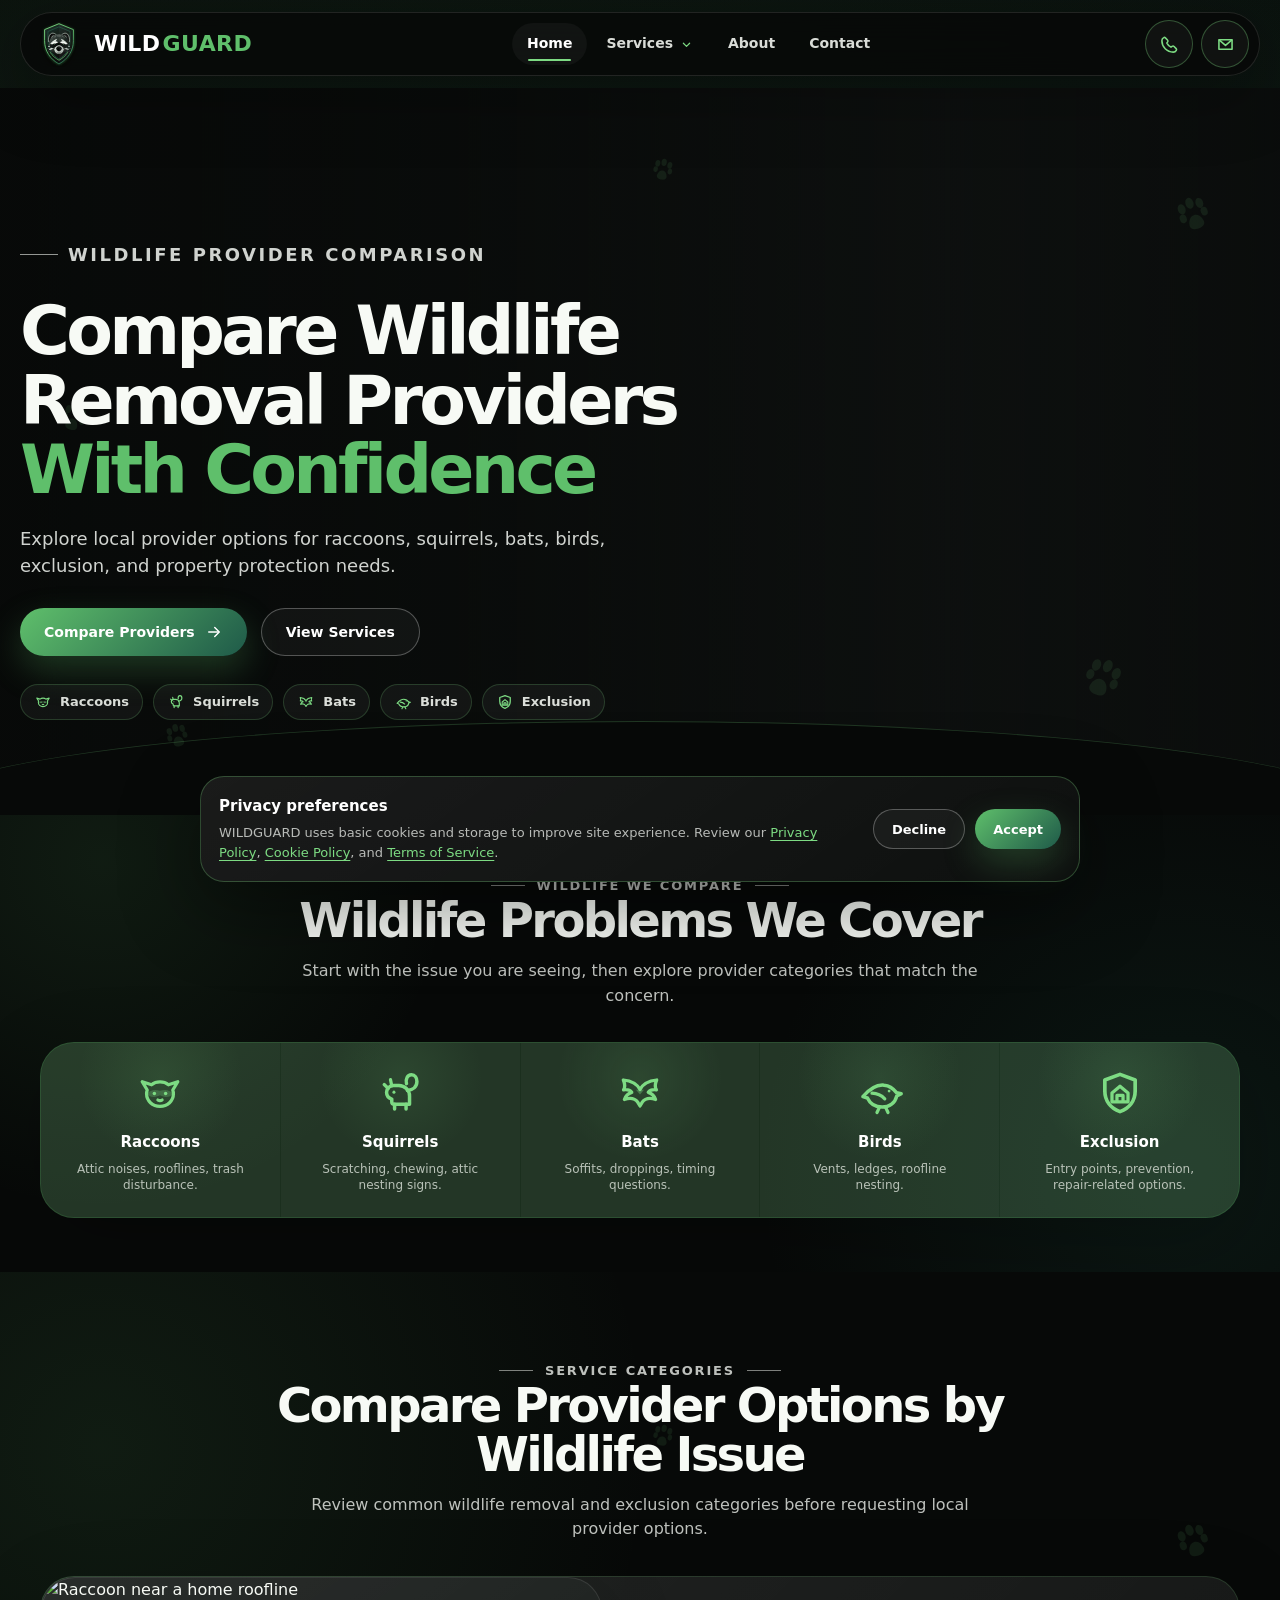
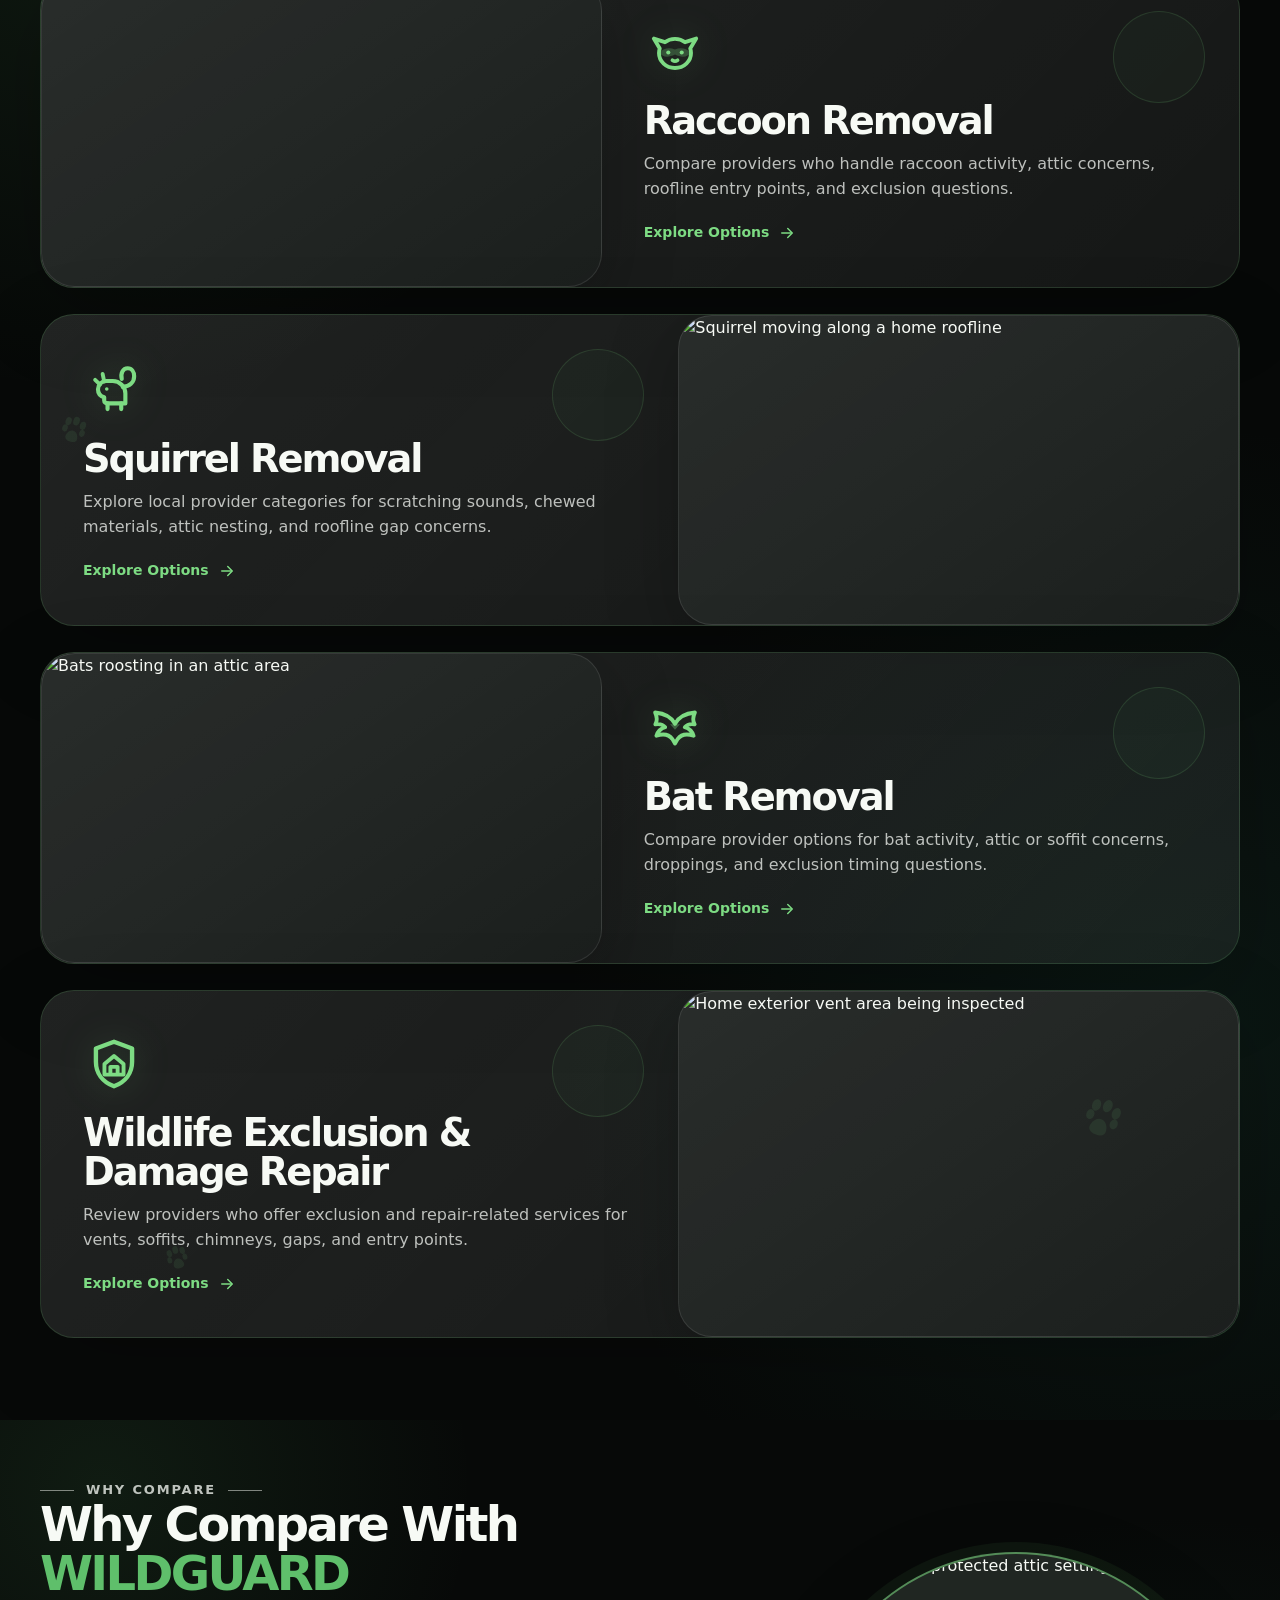
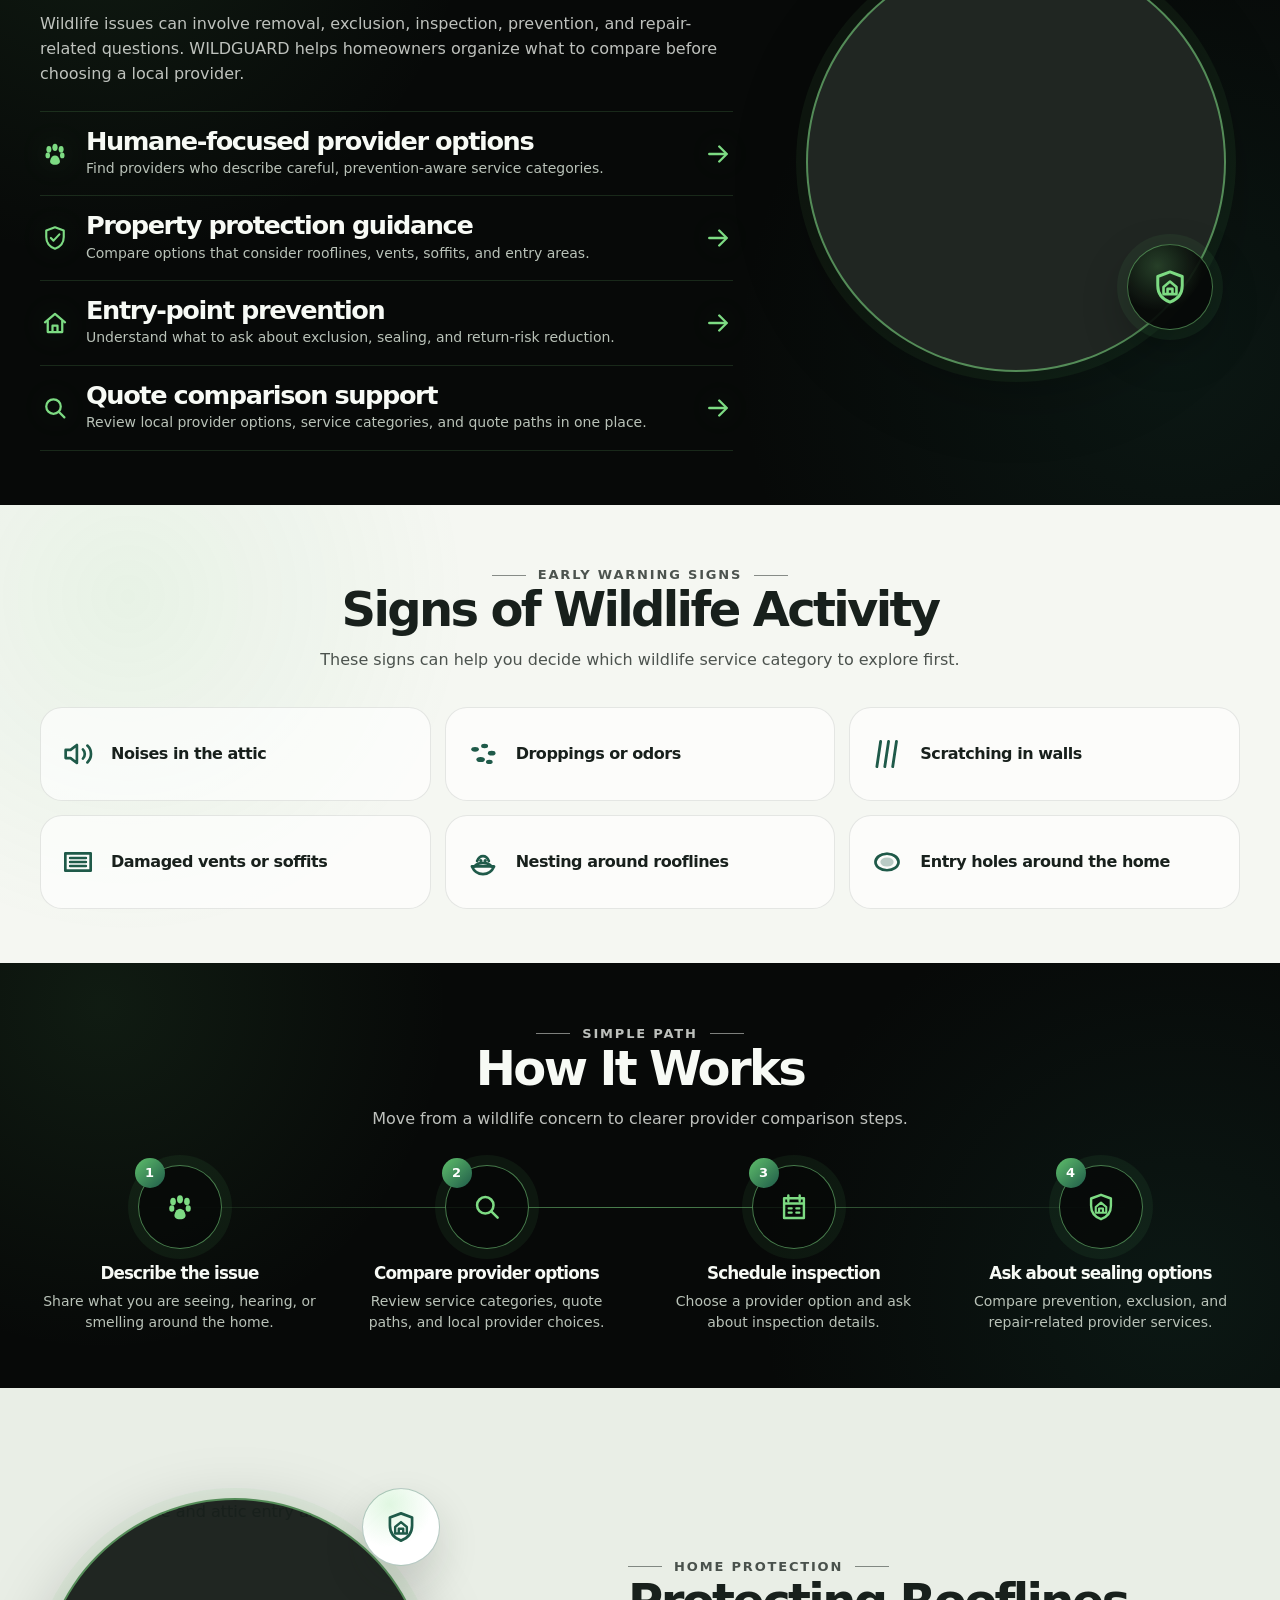
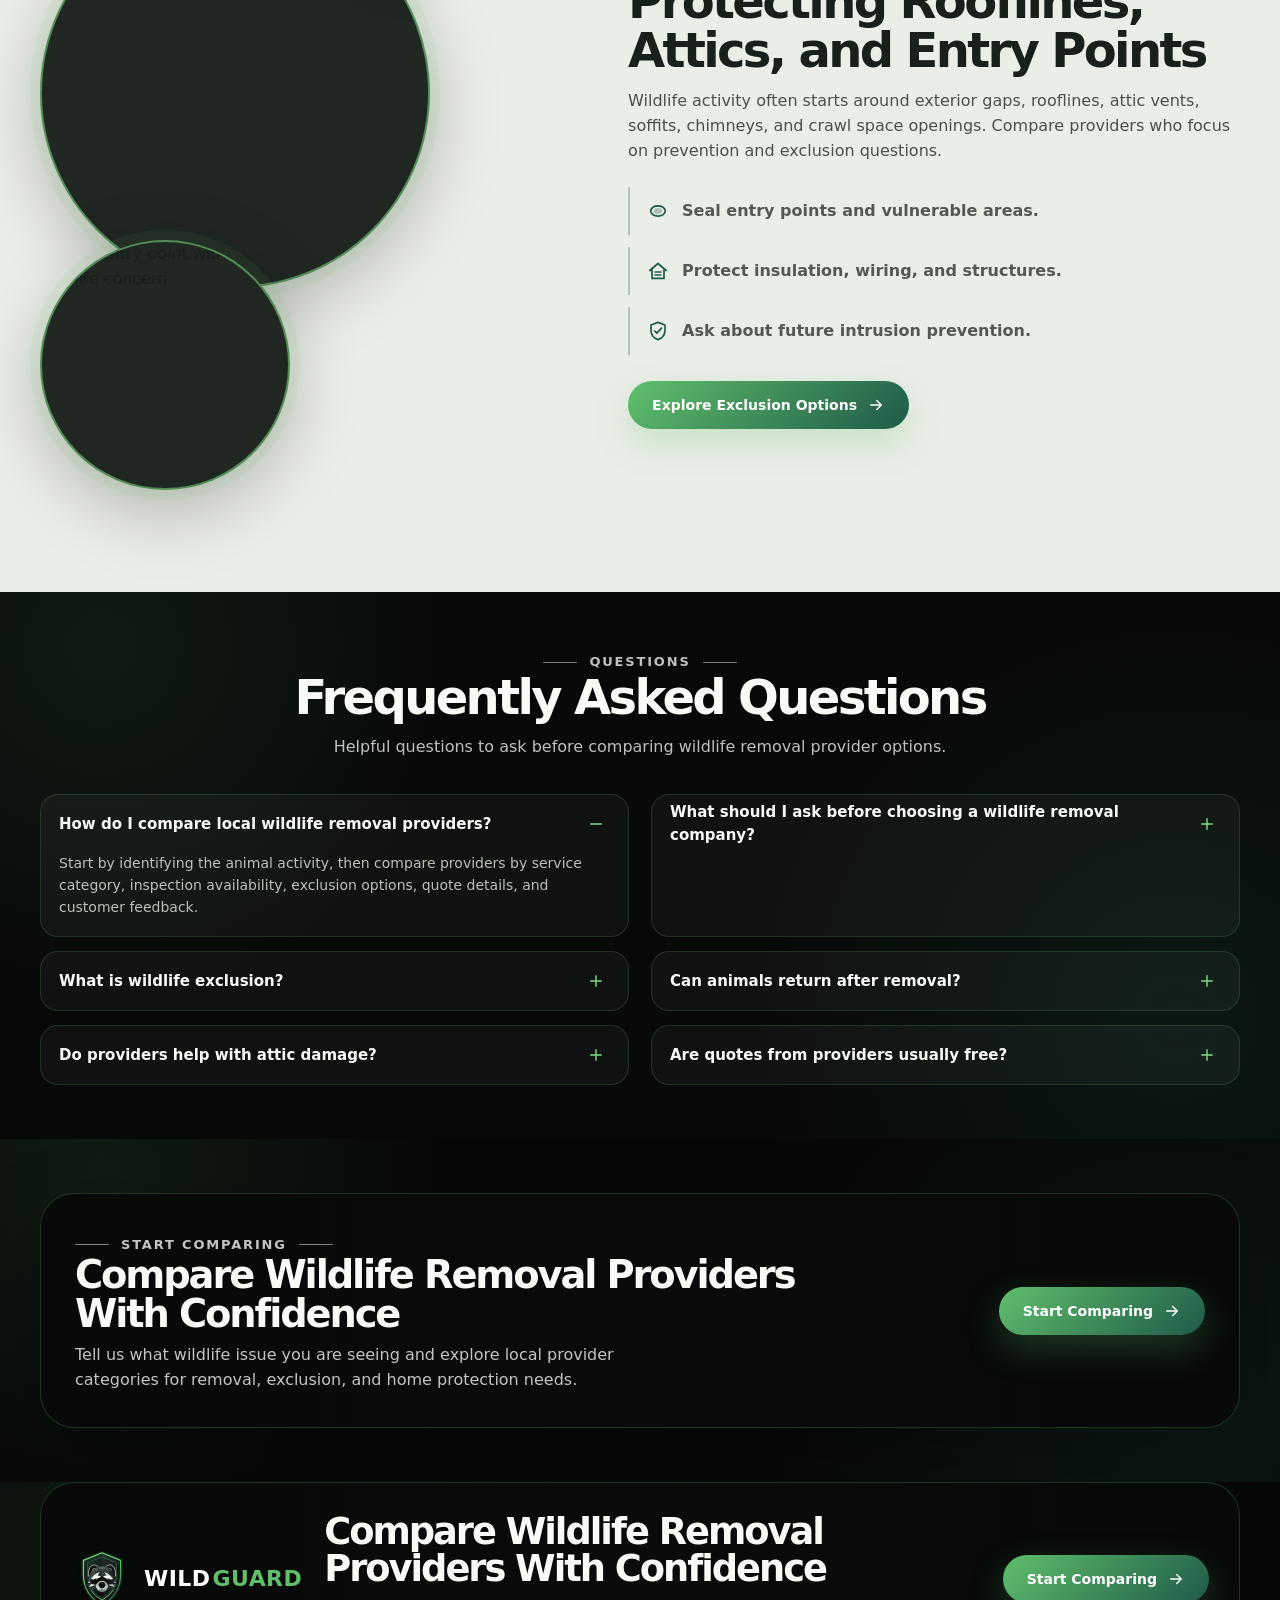
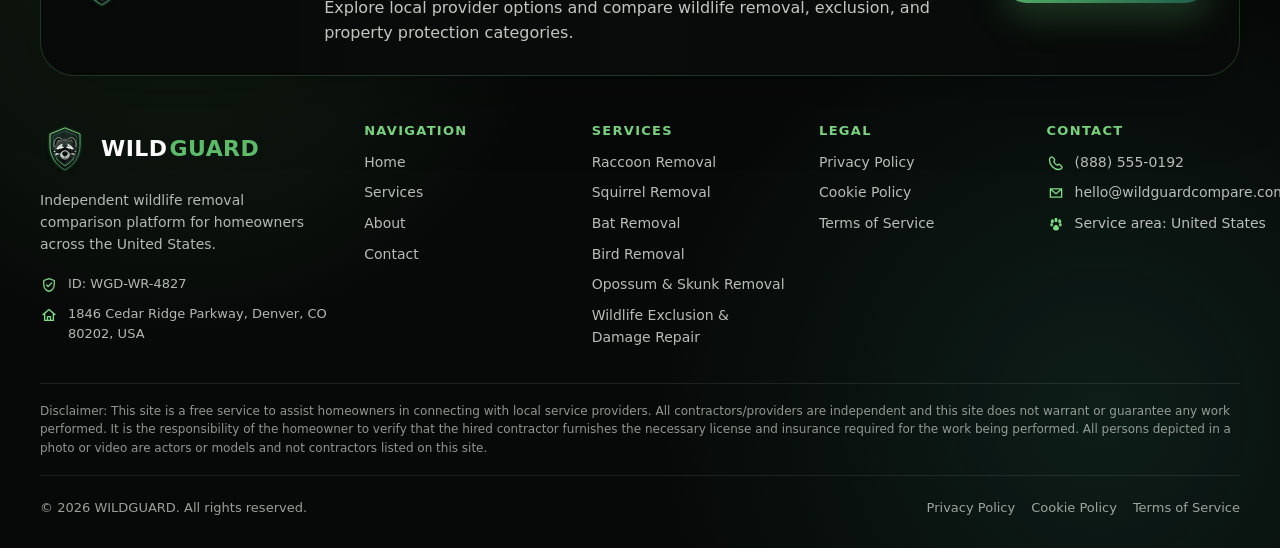
==== index.html @ 5a01396a "+" ====
<!DOCTYPE html>
<html lang="en">

<head>
    <meta charset="UTF-8" />
    <meta name="viewport" content="width=device-width, initial-scale=1.0" />

    <title>WILDGUARD | Compare Wildlife Removal Providers</title>
    <meta name="description"
        content="Compare local wildlife removal providers for raccoons, squirrels, bats, birds, exclusion, and property protection needs across the United States." />

    <link rel="stylesheet" href="css/style.css" />

    <script src="js/config.js" defer></script>
    <script src="js/main.js" defer></script>
    <script src="js/home.js" defer></script>
</head>

<body class="page page-home">
    <div data-site-header></div>

    <main id="main">
        <section class="hero home-hero" aria-labelledby="home-hero-title" data-paw-field>
            <div class="container-wide">
                <div class="hero__content home-hero__content">
                    <p class="hero__kicker">Wildlife provider comparison</p>

                    <h1 id="home-hero-title">
                        Compare Wildlife Removal Providers
                        <span class="text-green">With Confidence</span>
                    </h1>

                    <p>
                        Explore local provider options for raccoons, squirrels, bats, birds,
                        exclusion, and property protection needs.
                    </p>

                    <div class="hero__actions" aria-label="Homepage actions">
                        <a class="button button--primary" href="contact.html#contact-form">
                            <span>Compare Providers</span>
                            <span class="svg-icon" data-icon="arrow"></span>
                        </a>

                        <a class="button button--secondary" href="services.html">
                            <span>View Services</span>
                        </a>
                    </div>

                    <div class="hero__chips" aria-label="Wildlife issues">
                        <span class="hero-chip">
                            <span class="svg-icon" data-icon="raccoon"></span>
                            Raccoons
                        </span>

                        <span class="hero-chip">
                            <span class="svg-icon" data-icon="squirrel"></span>
                            Squirrels
                        </span>

                        <span class="hero-chip">
                            <span class="svg-icon" data-icon="bat"></span>
                            Bats
                        </span>

                        <span class="hero-chip">
                            <span class="svg-icon" data-icon="bird"></span>
                            Birds
                        </span>

                        <span class="hero-chip">
                            <span class="svg-icon" data-icon="shield-home"></span>
                            Exclusion
                        </span>
                    </div>
                </div>
            </div>
        </section>

        <section class="home-problems section section--dark section--compact" aria-labelledby="problems-title">
            <div class="container">
                <div class="section-heading section-heading--center">
                    <p class="section-kicker">Wildlife we compare</p>
                    <h2 id="problems-title">Wildlife Problems We Cover</h2>
                    <p>
                        Start with the issue you are seeing, then explore provider categories that match the concern.
                    </p>
                </div>

                <div class="home-problems__row" aria-label="Wildlife problem categories">
                    <a class="home-problem" href="raccoon-removal.html">
                        <span class="svg-icon" data-icon="raccoon"></span>
                        <strong>Raccoons</strong>
                        <small>Attic noises, rooflines, trash disturbance.</small>
                    </a>

                    <a class="home-problem" href="squirrel-removal.html">
                        <span class="svg-icon" data-icon="squirrel"></span>
                        <strong>Squirrels</strong>
                        <small>Scratching, chewing, attic nesting signs.</small>
                    </a>

                    <a class="home-problem" href="bat-removal.html">
                        <span class="svg-icon" data-icon="bat"></span>
                        <strong>Bats</strong>
                        <small>Soffits, droppings, timing questions.</small>
                    </a>

                    <a class="home-problem" href="bird-removal.html">
                        <span class="svg-icon" data-icon="bird"></span>
                        <strong>Birds</strong>
                        <small>Vents, ledges, roofline nesting.</small>
                    </a>

                    <a class="home-problem" href="wildlife-exclusion-damage-repair.html">
                        <span class="svg-icon" data-icon="shield-home"></span>
                        <strong>Exclusion</strong>
                        <small>Entry points, prevention, repair-related options.</small>
                    </a>
                </div>
            </div>
        </section>

        <section class="home-services section section--dark" aria-labelledby="home-services-title" data-paw-field>
            <div class="container">
                <div class="section-heading section-heading--center">
                    <p class="section-kicker">Service categories</p>
                    <h2 id="home-services-title">Compare Provider Options by Wildlife Issue</h2>
                    <p>
                        Review common wildlife removal and exclusion categories before requesting local provider
                        options.
                    </p>
                </div>

                <div class="home-service-list">
                    <article class="home-service-row shine-card">
                        <a class="home-service-row__photo photo-card" href="raccoon-removal.html">
                            <img src="assets/images/raccoon-service.jpg" alt="Raccoon near a home roofline" />
                        </a>

                        <div class="home-service-row__content">
                            <span class="home-service-row__icon">
                                <span class="svg-icon" data-icon="raccoon"></span>
                            </span>

                            <h3>Raccoon Removal</h3>

                            <p>
                                Compare providers who handle raccoon activity, attic concerns,
                                roofline entry points, and exclusion questions.
                            </p>

                            <a class="link-arrow" href="raccoon-removal.html">
                                <span>Explore Options</span>
                                <span class="svg-icon" data-icon="arrow"></span>
                            </a>
                        </div>
                    </article>

                    <article class="home-service-row home-service-row--reverse shine-card">
                        <a class="home-service-row__photo photo-card" href="squirrel-removal.html">
                            <img src="assets/images/squirrel-service.jpg" alt="Squirrel moving along a home roofline" />
                        </a>

                        <div class="home-service-row__content">
                            <span class="home-service-row__icon">
                                <span class="svg-icon" data-icon="squirrel"></span>
                            </span>

                            <h3>Squirrel Removal</h3>

                            <p>
                                Explore local provider categories for scratching sounds,
                                chewed materials, attic nesting, and roofline gap concerns.
                            </p>

                            <a class="link-arrow" href="squirrel-removal.html">
                                <span>Explore Options</span>
                                <span class="svg-icon" data-icon="arrow"></span>
                            </a>
                        </div>
                    </article>

                    <article class="home-service-row shine-card">
                        <a class="home-service-row__photo photo-card" href="bat-removal.html">
                            <img src="assets/images/bat-service.jpg" alt="Bats roosting in an attic area" />
                        </a>

                        <div class="home-service-row__content">
                            <span class="home-service-row__icon">
                                <span class="svg-icon" data-icon="bat"></span>
                            </span>

                            <h3>Bat Removal</h3>

                            <p>
                                Compare provider options for bat activity, attic or soffit concerns,
                                droppings, and exclusion timing questions.
                            </p>

                            <a class="link-arrow" href="bat-removal.html">
                                <span>Explore Options</span>
                                <span class="svg-icon" data-icon="arrow"></span>
                            </a>
                        </div>
                    </article>

                    <article class="home-service-row home-service-row--reverse shine-card">
                        <a class="home-service-row__photo photo-card" href="wildlife-exclusion-damage-repair.html">
                            <img src="assets/images/exclusion-service.jpg"
                                alt="Home exterior vent area being inspected" />
                        </a>

                        <div class="home-service-row__content">
                            <span class="home-service-row__icon">
                                <span class="svg-icon" data-icon="shield-home"></span>
                            </span>

                            <h3>Wildlife Exclusion &amp; Damage Repair</h3>

                            <p>
                                Review providers who offer exclusion and repair-related services
                                for vents, soffits, chimneys, gaps, and entry points.
                            </p>

                            <a class="link-arrow" href="wildlife-exclusion-damage-repair.html">
                                <span>Explore Options</span>
                                <span class="svg-icon" data-icon="arrow"></span>
                            </a>
                        </div>
                    </article>
                </div>
            </div>
        </section>

        <section class="home-compare section section--dark section--compact" aria-labelledby="why-compare-title">
            <div class="container">
                <div class="home-compare__grid">
                    <div class="home-compare__content">
                        <div class="section-heading">
                            <p class="section-kicker">Why compare</p>
                            <h2 id="why-compare-title">
                                Why Compare With <span class="text-green">WILDGUARD</span>
                            </h2>
                            <p>
                                Wildlife issues can involve removal, exclusion, inspection,
                                prevention, and repair-related questions. WILDGUARD helps homeowners
                                organize what to compare before choosing a local provider.
                            </p>
                        </div>

                        <div class="line-list">
                            <article class="line-item">
                                <span class="svg-icon" data-icon="paw"></span>
                                <div>
                                    <h3>Humane-focused provider options</h3>
                                    <p>Find providers who describe careful, prevention-aware service categories.</p>
                                </div>
                                <span class="svg-icon" data-icon="arrow"></span>
                            </article>

                            <article class="line-item">
                                <span class="svg-icon" data-icon="shield"></span>
                                <div>
                                    <h3>Property protection guidance</h3>
                                    <p>Compare options that consider rooflines, vents, soffits, and entry areas.</p>
                                </div>
                                <span class="svg-icon" data-icon="arrow"></span>
                            </article>

                            <article class="line-item">
                                <span class="svg-icon" data-icon="home"></span>
                                <div>
                                    <h3>Entry-point prevention</h3>
                                    <p>Understand what to ask about exclusion, sealing, and return-risk reduction.</p>
                                </div>
                                <span class="svg-icon" data-icon="arrow"></span>
                            </article>

                            <article class="line-item">
                                <span class="svg-icon" data-icon="search"></span>
                                <div>
                                    <h3>Quote comparison support</h3>
                                    <p>Review local provider options, service categories, and quote paths in one place.
                                    </p>
                                </div>
                                <span class="svg-icon" data-icon="arrow"></span>
                            </article>
                        </div>
                    </div>

                    <div class="home-compare__visual">
                        <div class="circle-photo home-compare__photo">
                            <img src="assets/images/humane-removal.jpg" alt="Raccoon in a protected attic setting" />
                        </div>

                        <div class="home-compare__badge" aria-label="Protection focused">
                            <span class="svg-icon" data-icon="shield-home"></span>
                        </div>
                    </div>
                </div>
            </div>
        </section>

        <section class="home-signs section section--light section--compact" aria-labelledby="signs-title">
            <div class="container">
                <div class="section-heading section-heading--center">
                    <p class="section-kicker">Early warning signs</p>
                    <h2 id="signs-title">Signs of Wildlife Activity</h2>
                    <p>
                        These signs can help you decide which wildlife service category to explore first.
                    </p>
                </div>

                <div class="home-signs__grid">
                    <article class="home-sign">
                        <span class="svg-icon" data-icon="volume"></span>
                        <h3>Noises in the attic</h3>
                    </article>

                    <article class="home-sign">
                        <span class="svg-icon" data-icon="droppings"></span>
                        <h3>Droppings or odors</h3>
                    </article>

                    <article class="home-sign">
                        <span class="svg-icon" data-icon="scratch"></span>
                        <h3>Scratching in walls</h3>
                    </article>

                    <article class="home-sign">
                        <span class="svg-icon" data-icon="vent"></span>
                        <h3>Damaged vents or soffits</h3>
                    </article>

                    <article class="home-sign">
                        <span class="svg-icon" data-icon="nest"></span>
                        <h3>Nesting around rooflines</h3>
                    </article>

                    <article class="home-sign">
                        <span class="svg-icon" data-icon="hole"></span>
                        <h3>Entry holes around the home</h3>
                    </article>
                </div>
            </div>
        </section>

        <section class="home-process section section--dark section--compact" aria-labelledby="process-title">
            <div class="container">
                <div class="section-heading section-heading--center">
                    <p class="section-kicker">Simple path</p>
                    <h2 id="process-title">How It Works</h2>
                    <p>
                        Move from a wildlife concern to clearer provider comparison steps.
                    </p>
                </div>

                <div class="timeline" aria-label="How WILDGUARD works">
                    <article class="timeline__item">
                        <span class="timeline__icon">
                            <span class="timeline__number">1</span>
                            <span class="svg-icon" data-icon="paw"></span>
                        </span>

                        <div>
                            <h3>Describe the issue</h3>
                            <p>Share what you are seeing, hearing, or smelling around the home.</p>
                        </div>
                    </article>

                    <article class="timeline__item">
                        <span class="timeline__icon">
                            <span class="timeline__number">2</span>
                            <span class="svg-icon" data-icon="search"></span>
                        </span>

                        <div>
                            <h3>Compare provider options</h3>
                            <p>Review service categories, quote paths, and local provider choices.</p>
                        </div>
                    </article>

                    <article class="timeline__item">
                        <span class="timeline__icon">
                            <span class="timeline__number">3</span>
                            <span class="svg-icon" data-icon="calendar"></span>
                        </span>

                        <div>
                            <h3>Schedule inspection</h3>
                            <p>Choose a provider option and ask about inspection details.</p>
                        </div>
                    </article>

                    <article class="timeline__item">
                        <span class="timeline__icon">
                            <span class="timeline__number">4</span>
                            <span class="svg-icon" data-icon="shield-home"></span>
                        </span>

                        <div>
                            <h3>Ask about sealing options</h3>
                            <p>Compare prevention, exclusion, and repair-related provider services.</p>
                        </div>
                    </article>
                </div>
            </div>
        </section>

        <section class="home-rooflines section section--soft" aria-labelledby="rooflines-title">
            <div class="container">
                <div class="home-rooflines__grid">
                    <div class="home-rooflines__visual">
                        <div class="circle-photo home-rooflines__photo home-rooflines__photo--large">
                            <img src="assets/images/roofline-protection.jpg" alt="Home roofline and attic entry area" />
                        </div>

                        <div class="circle-photo home-rooflines__photo home-rooflines__photo--small">
                            <img src="assets/images/attic-entry.jpg" alt="Attic entry point with wildlife concern" />
                        </div>

                        <div class="home-rooflines__shield">
                            <span class="svg-icon" data-icon="shield-home"></span>
                        </div>
                    </div>

                    <div class="home-rooflines__content">
                        <div class="section-heading">
                            <p class="section-kicker">Home protection</p>
                            <h2 id="rooflines-title">Protecting Rooflines, Attics, and Entry Points</h2>
                            <p>
                                Wildlife activity often starts around exterior gaps, rooflines,
                                attic vents, soffits, chimneys, and crawl space openings.
                                Compare providers who focus on prevention and exclusion questions.
                            </p>
                        </div>

                        <div class="home-rooflines__list">
                            <p>
                                <span class="svg-icon" data-icon="hole"></span>
                                Seal entry points and vulnerable areas.
                            </p>

                            <p>
                                <span class="svg-icon" data-icon="attic"></span>
                                Protect insulation, wiring, and structures.
                            </p>

                            <p>
                                <span class="svg-icon" data-icon="shield"></span>
                                Ask about future intrusion prevention.
                            </p>
                        </div>

                        <a class="button button--primary" href="wildlife-exclusion-damage-repair.html">
                            <span>Explore Exclusion Options</span>
                            <span class="svg-icon" data-icon="arrow"></span>
                        </a>
                    </div>
                </div>
            </div>
        </section>

        <section class="home-faq section section--dark section--compact" aria-labelledby="home-faq-title">
            <div class="container">
                <div class="section-heading section-heading--center">
                    <p class="section-kicker">Questions</p>
                    <h2 id="home-faq-title">Frequently Asked Questions</h2>
                    <p>
                        Helpful questions to ask before comparing wildlife removal provider options.
                    </p>
                </div>

                <div class="faq-grid" data-accordion data-accordion-single>
                    <div class="faq-item is-open" data-accordion-item>
                        <button class="faq-item__button" type="button" data-accordion-trigger>
                            <span>How do I compare local wildlife removal providers?</span>
                            <span class="faq-item__icon">
                                <span class="svg-icon" data-icon="plus"></span>
                                <span class="svg-icon" data-icon="minus"></span>
                            </span>
                        </button>

                        <div class="faq-item__panel" data-accordion-panel>
                            <p>
                                Start by identifying the animal activity, then compare providers by service category,
                                inspection availability, exclusion options, quote details, and customer feedback.
                            </p>
                        </div>
                    </div>

                    <div class="faq-item" data-accordion-item>
                        <button class="faq-item__button" type="button" data-accordion-trigger>
                            <span>What should I ask before choosing a wildlife removal company?</span>
                            <span class="faq-item__icon">
                                <span class="svg-icon" data-icon="plus"></span>
                                <span class="svg-icon" data-icon="minus"></span>
                            </span>
                        </button>

                        <div class="faq-item__panel" data-accordion-panel hidden>
                            <p>
                                Ask about inspection steps, humane handling methods, exclusion recommendations,
                                service area, pricing structure, licensing, insurance, and follow-up options.
                            </p>
                        </div>
                    </div>

                    <div class="faq-item" data-accordion-item>
                        <button class="faq-item__button" type="button" data-accordion-trigger>
                            <span>What is wildlife exclusion?</span>
                            <span class="faq-item__icon">
                                <span class="svg-icon" data-icon="plus"></span>
                                <span class="svg-icon" data-icon="minus"></span>
                            </span>
                        </button>

                        <div class="faq-item__panel" data-accordion-panel hidden>
                            <p>
                                Wildlife exclusion usually refers to reviewing and sealing possible entry points
                                so animals are less likely to re-enter a home after the issue is addressed.
                            </p>
                        </div>
                    </div>

                    <div class="faq-item" data-accordion-item>
                        <button class="faq-item__button" type="button" data-accordion-trigger>
                            <span>Can animals return after removal?</span>
                            <span class="faq-item__icon">
                                <span class="svg-icon" data-icon="plus"></span>
                                <span class="svg-icon" data-icon="minus"></span>
                            </span>
                        </button>

                        <div class="faq-item__panel" data-accordion-panel hidden>
                            <p>
                                They may return if entry points remain open. That is why many homeowners ask
                                providers about prevention, exclusion, and property protection steps.
                            </p>
                        </div>
                    </div>

                    <div class="faq-item" data-accordion-item>
                        <button class="faq-item__button" type="button" data-accordion-trigger>
                            <span>Do providers help with attic damage?</span>
                            <span class="faq-item__icon">
                                <span class="svg-icon" data-icon="plus"></span>
                                <span class="svg-icon" data-icon="minus"></span>
                            </span>
                        </button>

                        <div class="faq-item__panel" data-accordion-panel hidden>
                            <p>
                                Some providers may offer repair-related or cleanup-related options.
                                Homeowners should compare each provider’s listed services and verify details directly.
                            </p>
                        </div>
                    </div>

                    <div class="faq-item" data-accordion-item>
                        <button class="faq-item__button" type="button" data-accordion-trigger>
                            <span>Are quotes from providers usually free?</span>
                            <span class="faq-item__icon">
                                <span class="svg-icon" data-icon="plus"></span>
                                <span class="svg-icon" data-icon="minus"></span>
                            </span>
                        </button>

                        <div class="faq-item__panel" data-accordion-panel hidden>
                            <p>
                                Quote and inspection policies can vary by provider and location.
                                Review provider details and ask directly before scheduling.
                            </p>
                        </div>
                    </div>
                </div>
            </div>
        </section>

        <section class="section section--dark section--compact home-final-section">
            <div class="container">
                <div class="final-cta home-final-cta">
                    <div class="final-cta__inner">
                        <div>
                            <p class="section-kicker">Start comparing</p>
                            <h2>Compare Wildlife Removal Providers With Confidence</h2>
                            <p>
                                Tell us what wildlife issue you are seeing and explore local provider
                                categories for removal, exclusion, and home protection needs.
                            </p>
                        </div>

                        <a class="button button--primary" href="contact.html#contact-form">
                            <span>Start Comparing</span>
                            <span class="svg-icon" data-icon="arrow"></span>
                        </a>
                    </div>
                </div>
            </div>
        </section>
    </main>

    <div data-site-footer></div>
</body>

</html>
---- css/style.css ----
@import url("./home.css");
@import url("./services.css");
@import url("./about.css");
@import url("./contact.css");
@import url("./service-page.css");
@import url("./legal.css");

:root {
    --color-black: #070908;
    --color-charcoal: #101312;
    --color-dark: #171B19;
    --color-dark-card: #202622;

    --color-white: #FFFFFF;
    --color-light: #F5F7F2;
    --color-light-soft: #E9EEE6;
    --color-stone: #D9DED4;

    --color-green-deep: #0E2E27;
    --color-green-dark: #123D32;
    --color-green-cold: #1F5A49;

    --color-green: #5FBF6B;
    --color-green-bright: #7DDB83;
    --color-green-glow: rgba(95, 191, 107, 0.35);

    --color-bark: #8A6A4F;
    --color-bark-dark: #4C3A2E;
    --color-sand: #D8C7AE;

    --color-text: #F7FAF5;
    --color-muted: #B9C2B8;
    --color-dark-text: #18201C;

    --color-gold: #D6AA58;
    --color-gold-light: #E3B85A;

    --font-main: Inter, system-ui, -apple-system, BlinkMacSystemFont, "Segoe UI", sans-serif;

    --container: 1200px;
    --container-wide: 1380px;
    --header-height: 78px;

    --radius-xs: 12px;
    --radius-sm: 18px;
    --radius-md: 24px;
    --radius-lg: 34px;
    --radius-xl: 46px;
    --radius-pill: 999px;

    --shadow-soft: 0 20px 70px rgba(0, 0, 0, 0.25);
    --shadow-green: 0 18px 45px rgba(95, 191, 107, 0.18);
    --border-dark: 1px solid rgba(255, 255, 255, 0.1);
    --border-green: 1px solid rgba(125, 219, 131, 0.28);
    --border-light: 1px solid rgba(24, 32, 28, 0.1);

    --gradient-green: linear-gradient(135deg, #5FBF6B 0%, #1F5A49 100%);
    --gradient-dark: linear-gradient(135deg, #171B19 0%, #070908 100%);
    --gradient-card: linear-gradient(145deg, rgba(255, 255, 255, 0.08), rgba(255, 255, 255, 0.025));

    --transition: 220ms ease;
    --transition-long: 420ms ease;
}

*,
*::before,
*::after {
    box-sizing: border-box;
}

html {
    width: 100%;
    min-width: 320px;
    scroll-behavior: smooth;
    -webkit-text-size-adjust: 100%;
}

body {
    width: 100%;
    min-width: 320px;
    margin: 0;
    overflow-x: hidden;
    background:
        radial-gradient(circle at 12% 10%, rgba(95, 191, 107, 0.08), transparent 30%),
        radial-gradient(circle at 90% 18%, rgba(31, 90, 73, 0.18), transparent 34%),
        var(--color-black);
    color: var(--color-text);
    font-family: var(--font-main);
    font-size: 16px;
    line-height: 1.55;
    text-rendering: optimizeLegibility;
    -webkit-font-smoothing: antialiased;
}

body.menu-open {
    overflow: hidden;
}

img,
picture,
video,
canvas,
svg {
    display: block;
    max-width: 100%;
}

img {
    height: auto;
}

button,
input,
textarea,
select {
    font: inherit;
}

button {
    cursor: pointer;
}

a {
    color: inherit;
    text-decoration: none;
}

p,
h1,
h2,
h3,
h4,
h5,
h6 {
    margin-top: 0;
}

p:last-child {
    margin-bottom: 0;
}

ul,
ol {
    margin-top: 0;
}

main {
    position: relative;
    z-index: 1;
}

::selection {
    background: rgba(125, 219, 131, 0.35);
    color: var(--color-white);
}

:focus-visible {
    outline: 3px solid rgba(125, 219, 131, 0.8);
    outline-offset: 4px;
}

.skip-link {
    position: fixed;
    top: 14px;
    left: 14px;
    z-index: 9999;
    display: inline-flex;
    align-items: center;
    min-height: 42px;
    padding: 0 18px;
    border-radius: var(--radius-pill);
    background: var(--color-green-bright);
    color: var(--color-black);
    font-weight: 800;
    transform: translateY(-140%);
    transition: transform var(--transition);
}

.skip-link:focus {
    transform: translateY(0);
}

.visually-hidden {
    position: absolute !important;
    width: 1px;
    height: 1px;
    padding: 0;
    margin: -1px;
    overflow: hidden;
    white-space: nowrap;
    border: 0;
    clip: rect(0 0 0 0);
}

.container,
.container-wide {
    width: min(100% - 40px, var(--container));
    margin-inline: auto;
}

.container-wide {
    width: min(100% - 40px, var(--container-wide));
}

.section {
    position: relative;
    padding: 82px 0;
    overflow: hidden;
}

.section--compact {
    padding: 54px 0;
}

.section--dark {
    background:
        radial-gradient(circle at 8% 10%, rgba(95, 191, 107, 0.1), transparent 28%),
        radial-gradient(circle at 92% 78%, rgba(31, 90, 73, 0.18), transparent 34%),
        var(--color-black);
    color: var(--color-text);
}

.section--charcoal {
    background: var(--color-charcoal);
    color: var(--color-text);
}

.section--light {
    background:
        radial-gradient(circle at 10% 20%, rgba(95, 191, 107, 0.09), transparent 28%),
        var(--color-light);
    color: var(--color-dark-text);
}

.section--soft {
    background: var(--color-light-soft);
    color: var(--color-dark-text);
}

.section-heading {
    position: relative;
    z-index: 2;
    max-width: 760px;
    margin-bottom: 34px;
}

.section-heading--center {
    margin-inline: auto;
    text-align: center;
}

.section-kicker {
    display: inline-flex;
    align-items: center;
    gap: 12px;
    margin-bottom: 12px;
    color: var(--color-green-bright);
    font-size: 13px;
    font-weight: 850;
    letter-spacing: 0.14em;
    text-transform: uppercase;
}

.section-kicker::before,
.section-kicker::after {
    content: "";
    width: 34px;
    height: 1px;
    background: currentColor;
    opacity: 0.65;
}

.section-heading--center .section-kicker {
    justify-content: center;
}

.section-heading h1,
.section-heading h2 {
    margin-bottom: 14px;
}

.section-heading p {
    max-width: 680px;
    margin-bottom: 0;
    color: inherit;
    opacity: 0.76;
}

.section-heading--center p {
    margin-inline: auto;
}

h1,
h2,
h3,
h4 {
    color: inherit;
    line-height: 1.02;
    letter-spacing: -0.055em;
}

h1 {
    font-size: clamp(2.25rem, 6vw, 4.25rem);
    font-weight: 850;
}

h2 {
    font-size: clamp(1.9rem, 4vw, 3rem);
    font-weight: 820;
}

h3 {
    font-size: clamp(1.22rem, 2vw, 1.62rem);
    font-weight: 780;
}

h4 {
    font-size: 1.08rem;
    font-weight: 780;
}

.text-green {
    color: var(--color-green);
}

.text-bright {
    color: var(--color-green-bright);
}

.text-muted {
    color: var(--color-muted);
}

.svg-icon {
    display: inline-flex;
    align-items: center;
    justify-content: center;
    flex: 0 0 auto;
    width: 1.2em;
    height: 1.2em;
    color: currentColor;
}

.svg-icon svg {
    width: 100%;
    height: 100%;
}

.button {
    position: relative;
    display: inline-flex;
    align-items: center;
    justify-content: center;
    gap: 10px;
    min-height: 48px;
    padding: 0 24px;
    overflow: hidden;
    border: 0;
    border-radius: var(--radius-pill);
    font-size: 14px;
    font-weight: 850;
    line-height: 1;
    text-align: center;
    white-space: nowrap;
    isolation: isolate;
    transition:
        transform var(--transition),
        box-shadow var(--transition),
        border-color var(--transition),
        color var(--transition),
        background var(--transition);
}

.button::before {
    content: "";
    position: absolute;
    inset: 0;
    z-index: -1;
    background: linear-gradient(110deg, transparent 0%, rgba(255, 255, 255, 0.28) 42%, transparent 72%);
    transform: translateX(-130%) skewX(-18deg);
    transition: transform 700ms ease;
}

.button:hover {
    transform: translateY(-2px);
}

.button:hover::before {
    transform: translateX(130%) skewX(-18deg);
}

.button .svg-icon {
    width: 18px;
    height: 18px;
}

.button--primary {
    background: var(--gradient-green);
    color: var(--color-white);
    box-shadow: 0 14px 34px rgba(95, 191, 107, 0.25);
}

.button--primary:hover {
    box-shadow: 0 18px 44px rgba(95, 191, 107, 0.38);
}

.button--secondary {
    border: 1px solid rgba(255, 255, 255, 0.28);
    background: rgba(255, 255, 255, 0.04);
    color: var(--color-white);
}

.section--light .button--secondary,
.section--soft .button--secondary {
    border-color: rgba(24, 32, 28, 0.24);
    color: var(--color-dark-text);
    background: rgba(255, 255, 255, 0.48);
}

.button--secondary:hover {
    border-color: rgba(125, 219, 131, 0.72);
    color: var(--color-green-bright);
    box-shadow: 0 14px 34px rgba(95, 191, 107, 0.14);
}

.button--small {
    min-height: 40px;
    padding-inline: 18px;
    font-size: 13px;
}

.link-arrow {
    display: inline-flex;
    align-items: center;
    gap: 9px;
    color: var(--color-green-bright);
    font-size: 14px;
    font-weight: 850;
}

.link-arrow .svg-icon {
    width: 18px;
    height: 18px;
    transition: transform var(--transition);
}

.link-arrow:hover .svg-icon {
    transform: translateX(4px);
}

.icon-button {
    position: relative;
    display: inline-flex;
    align-items: center;
    justify-content: center;
    width: 48px;
    height: 48px;
    border: 1px solid rgba(125, 219, 131, 0.32);
    border-radius: 50%;
    background: rgba(255, 255, 255, 0.04);
    color: var(--color-green-bright);
    transition:
        transform var(--transition),
        box-shadow var(--transition),
        background var(--transition),
        border-color var(--transition),
        color var(--transition);
}

.icon-button .svg-icon {
    width: 21px;
    height: 21px;
}

.icon-button:hover {
    transform: translateY(-2px);
    border-color: rgba(125, 219, 131, 0.72);
    background: rgba(95, 191, 107, 0.12);
    box-shadow: 0 0 0 6px rgba(95, 191, 107, 0.09);
    color: var(--color-white);
}

.site-header {
    position: sticky;
    top: 0;
    z-index: 900;
    width: 100%;
    padding: 12px 0;
    pointer-events: none;
}

.site-header__shell {
    display: grid;
    grid-template-columns: auto 1fr auto;
    align-items: center;
    gap: 22px;
    width: min(100% - 40px, var(--container-wide));
    min-height: 64px;
    margin-inline: auto;
    padding: 7px 10px 7px 14px;
    border: 1px solid rgba(255, 255, 255, 0.11);
    border-radius: var(--radius-pill);
    background: rgba(7, 9, 8, 0.86);
    box-shadow: 0 18px 70px rgba(0, 0, 0, 0.32);
    backdrop-filter: blur(18px);
    pointer-events: auto;
    transition:
        background var(--transition),
        border-color var(--transition),
        box-shadow var(--transition),
        transform var(--transition);
}

.site-header.is-scrolled .site-header__shell {
    border-color: rgba(125, 219, 131, 0.24);
    background: rgba(7, 9, 8, 0.94);
    box-shadow: 0 20px 80px rgba(0, 0, 0, 0.45);
}

.site-brand {
    display: inline-flex;
    align-items: center;
    gap: 11px;
    min-width: 0;
    color: var(--color-white);
}

.brand-mark {
    position: relative;
    display: inline-flex;
    align-items: center;
    justify-content: center;
    flex: 0 0 auto;
    width: 48px;
    height: 48px;
}

.brand-mark svg {
    width: 100%;
    height: 100%;
}

.site-brand__text {
    display: inline-flex;
    align-items: baseline;
    gap: 2px;
    min-width: 0;
    font-size: 22px;
    font-weight: 900;
    letter-spacing: 0.02em;
    line-height: 1;
}

.site-brand__text span {
    color: var(--color-white);
}

.site-brand__text strong {
    color: var(--color-green);
    font-weight: 900;
}

.site-nav {
    display: flex;
    align-items: center;
    justify-content: center;
    gap: 4px;
}

.site-nav__link {
    position: relative;
    display: inline-flex;
    align-items: center;
    gap: 6px;
    min-height: 42px;
    padding: 0 15px;
    color: rgba(247, 250, 245, 0.88);
    font-size: 14px;
    font-weight: 850;
    border-radius: var(--radius-pill);
    transition:
        color var(--transition),
        background var(--transition);
}

.site-nav__link::after {
    content: "";
    position: absolute;
    left: 16px;
    right: 16px;
    bottom: 4px;
    height: 2px;
    border-radius: 999px;
    background: var(--color-green-bright);
    transform: scaleX(0);
    transform-origin: center;
    transition: transform var(--transition);
}

.site-nav__link:hover,
.site-nav__link.is-active {
    color: var(--color-white);
    background: rgba(255, 255, 255, 0.04);
}

.site-nav__link:hover::after,
.site-nav__link.is-active::after {
    transform: scaleX(1);
}

.site-nav__link .svg-icon {
    width: 15px;
    height: 15px;
    color: var(--color-green-bright);
}

.site-nav__item {
    position: relative;
}

.site-dropdown {
    position: absolute;
    top: calc(100% + 12px);
    left: 50%;
    display: grid;
    width: 320px;
    padding: 12px;
    border: 1px solid rgba(125, 219, 131, 0.22);
    border-radius: 24px;
    background:
        linear-gradient(145deg, rgba(255, 255, 255, 0.08), rgba(255, 255, 255, 0.025)),
        rgba(7, 9, 8, 0.96);
    box-shadow: 0 28px 90px rgba(0, 0, 0, 0.45);
    backdrop-filter: blur(20px);
    opacity: 0;
    visibility: hidden;
    transform: translate(-50%, 8px);
    transition:
        opacity var(--transition),
        visibility var(--transition),
        transform var(--transition);
}

.site-dropdown::before {
    content: "";
    position: absolute;
    left: 0;
    right: 0;
    bottom: 100%;
    height: 16px;
}

.site-nav__item--dropdown:hover .site-dropdown,
.site-nav__item--dropdown.is-open .site-dropdown,
.site-nav__item--dropdown:focus-within .site-dropdown {
    opacity: 1;
    visibility: visible;
    transform: translate(-50%, 0);
}

.site-dropdown__link {
    position: relative;
    display: flex;
    align-items: center;
    gap: 12px;
    min-height: 46px;
    padding: 0 14px;
    border-radius: 16px;
    color: rgba(247, 250, 245, 0.84);
    font-size: 14px;
    font-weight: 780;
    transition:
        background var(--transition),
        color var(--transition),
        transform var(--transition);
}

.site-dropdown__link::after {
    content: "";
    position: absolute;
    left: 48px;
    right: 14px;
    bottom: 7px;
    height: 1px;
    background: var(--color-green-bright);
    transform: scaleX(0);
    transform-origin: left;
    transition: transform var(--transition);
}

.site-dropdown__link .svg-icon {
    width: 22px;
    height: 22px;
    color: var(--color-green);
    transition:
        color var(--transition),
        filter var(--transition),
        transform var(--transition);
}

.site-dropdown__link:hover {
    color: var(--color-white);
    background: rgba(125, 219, 131, 0.09);
    transform: translateX(3px);
}

.site-dropdown__link:hover::after {
    transform: scaleX(1);
}

.site-dropdown__link:hover .svg-icon {
    color: var(--color-green-bright);
    filter: drop-shadow(0 0 12px rgba(125, 219, 131, 0.32));
    transform: scale(1.06);
}

.site-header__actions {
    display: inline-flex;
    align-items: center;
    justify-content: flex-end;
    gap: 8px;
}

.mobile-toggle {
    display: none;
    align-items: center;
    justify-content: center;
    width: 48px;
    height: 48px;
    padding: 0;
    border: 1px solid rgba(125, 219, 131, 0.32);
    border-radius: 50%;
    background: rgba(255, 255, 255, 0.04);
    color: var(--color-green-bright);
    transition:
        background var(--transition),
        border-color var(--transition),
        color var(--transition),
        transform var(--transition);
}

.mobile-toggle .svg-icon {
    width: 23px;
    height: 23px;
}

.mobile-toggle:hover {
    transform: translateY(-2px);
    border-color: rgba(125, 219, 131, 0.72);
    background: rgba(95, 191, 107, 0.12);
    color: var(--color-white);
}

.mobile-menu {
    position: fixed;
    inset: 0;
    z-index: 950;
    display: grid;
    pointer-events: none;
    opacity: 0;
    visibility: hidden;
    transition:
        opacity var(--transition),
        visibility var(--transition);
}

.mobile-menu.is-open {
    pointer-events: auto;
    opacity: 1;
    visibility: visible;
}

.mobile-menu__overlay {
    position: absolute;
    inset: 0;
    border: 0;
    background: rgba(0, 0, 0, 0.68);
    backdrop-filter: blur(8px);
}

.mobile-menu__panel {
    position: relative;
    display: flex;
    flex-direction: column;
    width: min(100%, 520px);
    height: 100%;
    margin-left: auto;
    overflow-y: auto;
    border-left: 1px solid rgba(125, 219, 131, 0.2);
    background:
        radial-gradient(circle at 20% 4%, rgba(95, 191, 107, 0.18), transparent 34%),
        radial-gradient(circle at 90% 70%, rgba(31, 90, 73, 0.32), transparent 38%),
        var(--color-black);
    box-shadow: -30px 0 90px rgba(0, 0, 0, 0.46);
    transform: translateX(100%);
    transition: transform var(--transition-long);
}

.mobile-menu.is-open .mobile-menu__panel {
    transform: translateX(0);
}

.mobile-menu__top {
    display: flex;
    align-items: center;
    justify-content: space-between;
    gap: 18px;
    padding: 22px;
    border-bottom: 1px solid rgba(255, 255, 255, 0.1);
}

.site-brand--mobile .brand-mark {
    width: 50px;
    height: 50px;
}

.mobile-menu__close {
    display: inline-flex;
    align-items: center;
    justify-content: center;
    flex: 0 0 auto;
    width: 48px;
    height: 48px;
    border: 1px solid rgba(125, 219, 131, 0.32);
    border-radius: 50%;
    background: rgba(255, 255, 255, 0.04);
    color: var(--color-green-bright);
    transition:
        background var(--transition),
        color var(--transition),
        transform var(--transition);
}

.mobile-menu__close:hover {
    transform: rotate(90deg);
    background: rgba(95, 191, 107, 0.14);
    color: var(--color-white);
}

.mobile-menu__close .svg-icon {
    width: 22px;
    height: 22px;
}

.mobile-menu__content {
    display: grid;
    gap: 24px;
    padding: 24px 22px 32px;
}

.mobile-menu__group {
    display: grid;
    gap: 10px;
}

.mobile-menu__label {
    margin-bottom: 3px;
    color: var(--color-green-bright);
    font-size: 12px;
    font-weight: 850;
    letter-spacing: 0.15em;
    text-transform: uppercase;
}

.mobile-menu__group>a {
    display: flex;
    align-items: center;
    min-height: 46px;
    padding: 0 14px;
    border: 1px solid rgba(255, 255, 255, 0.08);
    border-radius: 16px;
    background: rgba(255, 255, 255, 0.04);
    color: rgba(247, 250, 245, 0.9);
    font-weight: 820;
}

.mobile-menu__services {
    display: grid;
    grid-template-columns: 1fr 1fr;
    gap: 10px;
}

.mobile-menu__service {
    display: flex;
    align-items: center;
    gap: 10px;
    min-height: 60px;
    padding: 12px;
    border: 1px solid rgba(125, 219, 131, 0.16);
    border-radius: 18px;
    background: rgba(255, 255, 255, 0.045);
    color: rgba(247, 250, 245, 0.9);
    font-size: 14px;
    font-weight: 780;
    transition:
        transform var(--transition),
        border-color var(--transition),
        background var(--transition);
}

.mobile-menu__service:hover {
    transform: translateY(-2px);
    border-color: rgba(125, 219, 131, 0.45);
    background: rgba(95, 191, 107, 0.1);
}

.mobile-menu__service .svg-icon {
    width: 25px;
    height: 25px;
    color: var(--color-green-bright);
}

.mobile-menu__contact {
    display: grid;
    gap: 16px;
    margin-top: 6px;
}

.mobile-menu__contact .button {
    width: 100%;
}

.mobile-menu__contact-row {
    display: grid;
    gap: 10px;
}

.mobile-menu__contact-row a {
    display: flex;
    align-items: center;
    gap: 12px;
    min-height: 48px;
    padding: 0 14px;
    border: 1px solid rgba(125, 219, 131, 0.16);
    border-radius: 16px;
    background: rgba(255, 255, 255, 0.045);
    color: rgba(247, 250, 245, 0.9);
    font-size: 14px;
    font-weight: 750;
}

.mobile-menu__contact-row .svg-icon {
    width: 20px;
    height: 20px;
    color: var(--color-green-bright);
}

.hero {
    position: relative;
    min-height: min(720px, calc(100vh - 30px));
    display: flex;
    align-items: center;
    padding: 132px 0 96px;
    overflow: hidden;
    background-color: var(--color-charcoal);
    background-position: center;
    background-size: cover;
    isolation: isolate;
}

.hero::before {
    content: "";
    position: absolute;
    inset: 0;
    z-index: -2;
    background:
        linear-gradient(90deg, rgba(7, 9, 8, 0.94) 0%, rgba(7, 9, 8, 0.78) 35%, rgba(7, 9, 8, 0.34) 74%, rgba(7, 9, 8, 0.62) 100%),
        var(--section-bg-image, none);
    background-position: center;
    background-size: cover;
}

.hero::after {
    content: "";
    position: absolute;
    inset: auto -8% -95px -8%;
    z-index: -1;
    height: 190px;
    border-radius: 50% 50% 0 0;
    background: var(--color-black);
    border-top: 1px solid rgba(125, 219, 131, 0.22);
}

.hero__content {
    position: relative;
    z-index: 2;
    max-width: 680px;
}

.hero__kicker {
    display: inline-flex;
    align-items: center;
    gap: 10px;
    margin-bottom: 16px;
    color: var(--color-green-bright);
    font-size: 13px;
    font-weight: 850;
    letter-spacing: 0.14em;
    text-transform: uppercase;
}

.hero__kicker::before {
    content: "";
    width: 38px;
    height: 1px;
    background: currentColor;
    opacity: 0.7;
}

.hero h1 {
    margin-bottom: 20px;
}

.hero p {
    max-width: 600px;
    margin-bottom: 28px;
    color: rgba(247, 250, 245, 0.84);
    font-size: 18px;
}

.hero__actions {
    display: flex;
    flex-wrap: wrap;
    gap: 14px;
}

.hero__chips {
    display: flex;
    flex-wrap: wrap;
    gap: 10px;
    margin-top: 28px;
}

.hero-chip,
.chip {
    display: inline-flex;
    align-items: center;
    gap: 8px;
    min-height: 36px;
    padding: 0 13px;
    border: 1px solid rgba(125, 219, 131, 0.2);
    border-radius: var(--radius-pill);
    background: rgba(255, 255, 255, 0.045);
    color: rgba(247, 250, 245, 0.88);
    font-size: 13px;
    font-weight: 760;
}

.hero-chip .svg-icon,
.chip .svg-icon {
    width: 18px;
    height: 18px;
    color: var(--color-green-bright);
}

.shine-card,
.photo-card,
.final-cta,
.footer-cta,
.mini-service-link {
    position: relative;
    overflow: hidden;
    isolation: isolate;
}

.shine-card::before,
.photo-card::before,
.final-cta::before,
.footer-cta::before,
.mini-service-link::before {
    content: "";
    position: absolute;
    inset: 0;
    z-index: 2;
    pointer-events: none;
    background: linear-gradient(115deg, transparent 0%, rgba(255, 255, 255, 0.12) 38%, transparent 72%);
    opacity: 0;
    transform: translateX(-80%) skewX(-18deg);
    transition:
        transform 780ms ease,
        opacity var(--transition);
}

.shine-card:hover::before,
.photo-card:hover::before,
.final-cta:hover::before,
.footer-cta:hover::before,
.mini-service-link:hover::before {
    opacity: 1;
    transform: translateX(80%) skewX(-18deg);
}

.photo-card {
    min-height: 280px;
    border: var(--border-dark);
    border-radius: var(--radius-lg);
    background:
        linear-gradient(145deg, rgba(255, 255, 255, 0.08), rgba(255, 255, 255, 0.02)),
        var(--color-dark);
    box-shadow: var(--shadow-soft);
}

.photo-card img {
    width: 100%;
    height: 100%;
    min-height: inherit;
    object-fit: cover;
    transition: transform 600ms ease;
}

.photo-card:hover img {
    transform: scale(1.045);
}

.circle-photo {
    position: relative;
    overflow: hidden;
    aspect-ratio: 1 / 1;
    border: 2px solid rgba(125, 219, 131, 0.56);
    border-radius: 50%;
    background: var(--color-dark-card);
    box-shadow:
        0 0 0 10px rgba(95, 191, 107, 0.07),
        var(--shadow-soft);
}

.circle-photo img {
    width: 100%;
    height: 100%;
    object-fit: cover;
    transition: transform 680ms ease;
}

.circle-photo:hover img {
    transform: scale(1.055);
}

.line-list {
    display: grid;
    gap: 0;
    border-top: 1px solid rgba(125, 219, 131, 0.15);
}

.line-item {
    display: grid;
    grid-template-columns: auto 1fr auto;
    align-items: center;
    gap: 16px;
    padding: 16px 0;
    border-bottom: 1px solid rgba(125, 219, 131, 0.15);
    transition:
        padding var(--transition),
        color var(--transition),
        background var(--transition);
}

.line-item:hover {
    padding-inline: 12px;
    background: rgba(95, 191, 107, 0.06);
}

.line-item .svg-icon {
    width: 30px;
    height: 30px;
    color: var(--color-green-bright);
    filter: drop-shadow(0 0 14px rgba(125, 219, 131, 0.16));
}

.line-item h3,
.line-item h4 {
    margin-bottom: 4px;
}

.line-item p {
    margin-bottom: 0;
    color: var(--color-muted);
    font-size: 14px;
}

.section--light .line-item,
.section--soft .line-item {
    border-color: rgba(24, 32, 28, 0.12);
}

.section--light .line-item p,
.section--soft .line-item p {
    color: rgba(24, 32, 28, 0.68);
}

.icon-row {
    display: grid;
    grid-template-columns: repeat(5, 1fr);
    gap: 1px;
    border: 1px solid rgba(125, 219, 131, 0.18);
    border-radius: var(--radius-lg);
    overflow: hidden;
    background: rgba(125, 219, 131, 0.18);
}

.icon-row__item {
    display: grid;
    place-items: center;
    min-height: 142px;
    padding: 22px 16px;
    background: rgba(255, 255, 255, 0.035);
    text-align: center;
    transition:
        background var(--transition),
        color var(--transition),
        transform var(--transition);
}

.icon-row__item .svg-icon {
    width: 48px;
    height: 48px;
    margin-bottom: 10px;
    color: var(--color-green-bright);
    transition:
        transform var(--transition),
        filter var(--transition);
}

.icon-row__item strong {
    display: block;
    font-size: 15px;
}

.icon-row__item small {
    display: block;
    max-width: 150px;
    margin-top: 6px;
    color: var(--color-muted);
    font-size: 12px;
    line-height: 1.35;
}

.icon-row__item:hover {
    background: rgba(95, 191, 107, 0.1);
}

.icon-row__item:hover .svg-icon {
    transform: translateY(-4px) scale(1.08);
    filter: drop-shadow(0 0 18px rgba(125, 219, 131, 0.38));
}

.timeline {
    position: relative;
    display: grid;
    grid-template-columns: repeat(4, 1fr);
    gap: 28px;
}

.timeline::before {
    content: "";
    position: absolute;
    left: 8%;
    right: 8%;
    top: 42px;
    height: 1px;
    background: linear-gradient(90deg, transparent, rgba(125, 219, 131, 0.58), transparent);
}

.timeline__item {
    position: relative;
    z-index: 2;
    display: grid;
    justify-items: center;
    text-align: center;
}

.timeline__icon {
    position: relative;
    display: inline-flex;
    align-items: center;
    justify-content: center;
    width: 84px;
    height: 84px;
    margin-bottom: 16px;
    border: 1px solid rgba(125, 219, 131, 0.55);
    border-radius: 50%;
    background: rgba(7, 9, 8, 0.8);
    color: var(--color-green-bright);
    box-shadow: 0 0 0 10px rgba(95, 191, 107, 0.08);
}

.timeline__icon .svg-icon {
    width: 34px;
    height: 34px;
}

.timeline__number {
    position: absolute;
    top: -8px;
    left: -4px;
    display: inline-grid;
    place-items: center;
    width: 30px;
    height: 30px;
    border-radius: 50%;
    background: var(--gradient-green);
    color: var(--color-white);
    font-size: 13px;
    font-weight: 850;
}

.timeline__item h3 {
    margin-bottom: 8px;
    font-size: 1.05rem;
}

.timeline__item p {
    margin: 0;
    color: var(--color-muted);
    font-size: 14px;
}

.section--light .timeline__icon,
.section--soft .timeline__icon {
    background: var(--color-white);
    color: var(--color-green-cold);
    box-shadow: 0 0 0 10px rgba(31, 90, 73, 0.06);
}

.section--light .timeline__item p,
.section--soft .timeline__item p {
    color: rgba(24, 32, 28, 0.68);
}

.faq-grid {
    display: grid;
    grid-template-columns: 1fr 1fr;
    gap: 14px 22px;
}

.faq-item {
    border: 1px solid rgba(125, 219, 131, 0.16);
    border-radius: 18px;
    background: rgba(255, 255, 255, 0.04);
    overflow: hidden;
    transition:
        border-color var(--transition),
        background var(--transition),
        transform var(--transition);
}

.faq-item:hover {
    border-color: rgba(125, 219, 131, 0.36);
    background: rgba(95, 191, 107, 0.055);
}

.section--light .faq-item,
.section--soft .faq-item {
    border-color: rgba(24, 32, 28, 0.1);
    background: rgba(255, 255, 255, 0.62);
}

.section--light .faq-item:hover,
.section--soft .faq-item:hover {
    border-color: rgba(31, 90, 73, 0.24);
    background: rgba(255, 255, 255, 0.88);
}

.faq-item__button {
    display: flex;
    align-items: center;
    justify-content: space-between;
    gap: 18px;
    width: 100%;
    min-height: 58px;
    padding: 0 18px;
    border: 0;
    background: transparent;
    color: inherit;
    text-align: left;
    font-size: 15px;
    font-weight: 820;
}

.faq-item__icon {
    display: inline-flex;
    align-items: center;
    justify-content: center;
    flex: 0 0 auto;
    width: 28px;
    height: 28px;
    color: var(--color-green-bright);
}

.faq-item__icon .svg-icon {
    width: 18px;
    height: 18px;
}

.faq-item__icon .svg-icon:nth-child(2) {
    display: none;
}

.faq-item.is-open .faq-item__icon .svg-icon:nth-child(1) {
    display: none;
}

.faq-item.is-open .faq-item__icon .svg-icon:nth-child(2) {
    display: inline-flex;
}

.faq-item__panel {
    padding: 0 18px 18px;
}

.faq-item__panel p {
    margin: 0;
    color: var(--color-muted);
    font-size: 14px;
}

.section--light .faq-item__panel p,
.section--soft .faq-item__panel p {
    color: rgba(24, 32, 28, 0.68);
}

.final-cta {
    border: 1px solid rgba(125, 219, 131, 0.2);
    border-radius: var(--radius-lg);
    background:
        linear-gradient(90deg, rgba(7, 9, 8, 0.96), rgba(7, 9, 8, 0.76), rgba(7, 9, 8, 0.92)),
        var(--section-bg-image, none),
        var(--color-charcoal);
    background-size: cover;
    background-position: center;
    box-shadow: var(--shadow-soft);
}

.final-cta__inner {
    display: grid;
    grid-template-columns: 1fr auto;
    align-items: center;
    gap: 24px;
    min-height: 178px;
    padding: 34px;
}

.final-cta h2 {
    max-width: 720px;
    margin-bottom: 10px;
    font-size: clamp(1.75rem, 3vw, 2.55rem);
}

.final-cta p {
    max-width: 620px;
    margin-bottom: 0;
    color: rgba(247, 250, 245, 0.78);
}

.mini-service-link {
    display: grid;
    grid-template-columns: auto 1fr auto;
    align-items: center;
    gap: 14px;
    min-height: 96px;
    padding: 18px;
    border: 1px solid rgba(125, 219, 131, 0.16);
    border-radius: 22px;
    background: rgba(255, 255, 255, 0.04);
    transition:
        transform var(--transition),
        border-color var(--transition),
        background var(--transition),
        box-shadow var(--transition);
}

.mini-service-link:hover {
    transform: translateY(-3px);
    border-color: rgba(125, 219, 131, 0.4);
    background: rgba(95, 191, 107, 0.08);
    box-shadow: 0 18px 40px rgba(0, 0, 0, 0.18);
}

.mini-service-link>.svg-icon:first-child {
    width: 42px;
    height: 42px;
    color: var(--color-green-bright);
}

.mini-service-link>.svg-icon:last-child {
    width: 20px;
    height: 20px;
    color: var(--color-green-bright);
    transition: transform var(--transition);
}

.mini-service-link:hover>.svg-icon:last-child {
    transform: translateX(4px);
}

.mini-service-link strong {
    display: block;
    margin-bottom: 4px;
    font-size: 16px;
}

.mini-service-link small {
    display: block;
    color: var(--color-muted);
    font-size: 13px;
    line-height: 1.4;
}

.site-footer {
    position: relative;
    padding: 0 0 30px;
    overflow: hidden;
    background:
        radial-gradient(circle at 14% 12%, rgba(95, 191, 107, 0.12), transparent 30%),
        radial-gradient(circle at 86% 80%, rgba(31, 90, 73, 0.25), transparent 36%),
        var(--color-black);
    color: var(--color-text);
}

.footer-cta {
    display: grid;
    grid-template-columns: 1fr auto;
    align-items: center;
    gap: 24px;
    min-height: 168px;
    margin-bottom: 42px;
    padding: 30px;
    border: 1px solid rgba(125, 219, 131, 0.2);
    border-radius: var(--radius-lg);
    background:
        linear-gradient(90deg, rgba(7, 9, 8, 0.96), rgba(7, 9, 8, 0.75), rgba(7, 9, 8, 0.92)),
        url("../assets/images/cta-wildlife.jpg"),
        var(--color-charcoal);
    background-size: cover;
    background-position: center;
    box-shadow: var(--shadow-soft);
}

.footer-cta__content {
    display: grid;
    grid-template-columns: auto 1fr;
    align-items: center;
    gap: 22px;
}

.footer-cta h2 {
    margin-bottom: 8px;
    font-size: clamp(1.5rem, 3vw, 2.3rem);
}

.footer-cta p {
    max-width: 620px;
    margin: 0;
    color: rgba(247, 250, 245, 0.78);
}

.site-brand--footer .brand-mark {
    width: 62px;
    height: 62px;
}

.site-brand--footer-small {
    margin-bottom: 16px;
}

.site-brand--footer-small .brand-mark {
    width: 50px;
    height: 50px;
}

.site-footer__grid {
    display: grid;
    grid-template-columns: minmax(240px, 1.5fr) repeat(4, minmax(130px, 1fr));
    gap: 34px;
    padding: 6px 0 34px;
}

.site-footer__brand p {
    max-width: 320px;
    margin-bottom: 18px;
    color: rgba(247, 250, 245, 0.72);
    font-size: 14px;
}

.footer-contact {
    display: grid;
    gap: 10px;
    padding: 0;
    margin: 0;
    list-style: none;
}

.footer-contact li {
    display: flex;
    align-items: flex-start;
    gap: 10px;
    color: rgba(247, 250, 245, 0.72);
    font-size: 13px;
}

.footer-contact .svg-icon {
    width: 18px;
    height: 18px;
    margin-top: 2px;
    color: var(--color-green-bright);
}

.site-footer__column h3 {
    margin-bottom: 14px;
    color: var(--color-green-bright);
    font-size: 13px;
    letter-spacing: 0.1em;
    text-transform: uppercase;
}

.site-footer__column ul {
    display: grid;
    gap: 9px;
    padding: 0;
    margin: 0;
    list-style: none;
}

.site-footer__column a,
.site-footer__column li {
    color: rgba(247, 250, 245, 0.74);
    font-size: 14px;
    transition: color var(--transition);
}

.site-footer__column a:hover {
    color: var(--color-green-bright);
}

.site-footer__column--contact a,
.site-footer__column--contact li {
    display: flex;
    align-items: center;
    gap: 10px;
}

.site-footer__column--contact .svg-icon {
    width: 18px;
    height: 18px;
    color: var(--color-green-bright);
}

.site-footer__disclaimer {
    padding: 18px 0;
    border-top: 1px solid rgba(255, 255, 255, 0.09);
    border-bottom: 1px solid rgba(255, 255, 255, 0.09);
}

.site-footer__disclaimer p {
    margin: 0;
    color: rgba(247, 250, 245, 0.58);
    font-size: 12px;
    line-height: 1.55;
}

.site-footer__bottom {
    display: flex;
    align-items: center;
    justify-content: space-between;
    gap: 20px;
    padding-top: 22px;
    color: rgba(247, 250, 245, 0.62);
    font-size: 13px;
}

.site-footer__bottom p {
    margin: 0;
}

.site-footer__bottom-links {
    display: flex;
    flex-wrap: wrap;
    gap: 16px;
}

.site-footer__bottom-links a {
    transition: color var(--transition);
}

.site-footer__bottom-links a:hover {
    color: var(--color-green-bright);
}

.cookie-banner {
    position: fixed;
    left: 50%;
    bottom: 18px;
    z-index: 990;
    display: grid;
    grid-template-columns: 1fr auto;
    align-items: center;
    gap: 18px;
    width: min(calc(100% - 32px), 880px);
    padding: 18px;
    border: 1px solid rgba(125, 219, 131, 0.28);
    border-radius: 24px;
    background:
        linear-gradient(145deg, rgba(255, 255, 255, 0.08), rgba(255, 255, 255, 0.03)),
        rgba(7, 9, 8, 0.96);
    box-shadow: 0 24px 80px rgba(0, 0, 0, 0.42);
    backdrop-filter: blur(18px);
    transform: translateX(-50%);
    transition:
        opacity var(--transition),
        transform var(--transition);
}

.cookie-banner.is-hiding {
    opacity: 0;
    transform: translateX(-50%) translateY(16px);
}

.cookie-banner__content strong {
    display: block;
    margin-bottom: 4px;
    color: var(--color-white);
    font-size: 15px;
}

.cookie-banner__content p {
    margin: 0;
    color: rgba(247, 250, 245, 0.72);
    font-size: 13px;
}

.cookie-banner__content a {
    color: var(--color-green-bright);
    text-decoration: underline;
    text-underline-offset: 3px;
}

.cookie-banner__actions {
    display: flex;
    gap: 10px;
}

.paw-print {
    position: absolute;
    z-index: 0;
    width: 46px;
    height: 46px;
    color: rgba(125, 219, 131, 0.09);
    pointer-events: none;
}

.paw-print svg {
    width: 100%;
    height: 100%;
}

.paw-print--1 {
    top: 14%;
    right: 5%;
    transform: rotate(-20deg);
}

.paw-print--2 {
    top: 42%;
    left: 4%;
    transform: rotate(18deg) scale(0.8);
}

.paw-print--3 {
    right: 12%;
    bottom: 16%;
    transform: rotate(24deg) scale(1.15);
}

.paw-print--4 {
    left: 12%;
    bottom: 8%;
    transform: rotate(-14deg) scale(0.7);
}

.paw-print--5 {
    top: 8%;
    left: 50%;
    transform: rotate(10deg) scale(0.65);
}

.form-grid {
    display: grid;
    grid-template-columns: 1fr 1fr;
    gap: 14px;
}

.form-field {
    display: grid;
    gap: 7px;
}

.form-field--full {
    grid-column: 1 / -1;
}

.form-field label {
    color: inherit;
    font-size: 13px;
    font-weight: 820;
}

.form-field input,
.form-field textarea,
.form-field select {
    width: 100%;
    min-height: 48px;
    padding: 0 14px;
    border: 1px solid rgba(24, 32, 28, 0.12);
    border-radius: 15px;
    background: rgba(255, 255, 255, 0.82);
    color: var(--color-dark-text);
    outline: none;
    transition:
        border-color var(--transition),
        box-shadow var(--transition),
        background var(--transition);
}

.form-field textarea {
    min-height: 116px;
    padding-top: 12px;
    resize: vertical;
}

.form-field input:focus,
.form-field textarea:focus,
.form-field select:focus {
    border-color: rgba(31, 90, 73, 0.55);
    background: var(--color-white);
    box-shadow: 0 0 0 4px rgba(95, 191, 107, 0.12);
}

.checkbox-field {
    position: relative;
    display: grid;
    grid-template-columns: auto 1fr;
    gap: 11px;
    align-items: start;
    color: rgba(24, 32, 28, 0.72);
    font-size: 13px;
    line-height: 1.45;
}

.checkbox-field input {
    position: absolute;
    opacity: 0;
    pointer-events: none;
}

.checkbox-field__box {
    position: relative;
    display: inline-flex;
    align-items: center;
    justify-content: center;
    width: 22px;
    height: 22px;
    margin-top: 1px;
    border: 1px solid rgba(31, 90, 73, 0.42);
    border-radius: 7px;
    background: var(--color-white);
    transition:
        background var(--transition),
        border-color var(--transition),
        box-shadow var(--transition);
}

.checkbox-field__box::after {
    content: "";
    width: 10px;
    height: 6px;
    border-left: 2px solid var(--color-white);
    border-bottom: 2px solid var(--color-white);
    opacity: 0;
    transform: rotate(-45deg) translateY(-1px);
    transition: opacity var(--transition);
}

.checkbox-field input:checked+.checkbox-field__box {
    border-color: var(--color-green-cold);
    background: var(--gradient-green);
    box-shadow: 0 0 0 4px rgba(95, 191, 107, 0.12);
}

.checkbox-field input:checked+.checkbox-field__box::after {
    opacity: 1;
}

.form-message {
    display: none;
    margin-top: 14px;
    padding: 12px 14px;
    border: 1px solid rgba(95, 191, 107, 0.32);
    border-radius: 14px;
    background: rgba(95, 191, 107, 0.1);
    color: var(--color-green-cold);
    font-size: 14px;
    font-weight: 750;
}

.form-message.is-visible {
    display: block;
}

@media (max-width: 1100px) {
    .site-nav {
        display: none;
    }

    .site-header__shell {
        grid-template-columns: auto 1fr auto;
    }

    .site-header__actions {
        justify-self: end;
    }

    .mobile-toggle {
        display: inline-flex;
    }

    .site-header__actions .icon-button:not(.icon-button--phone) {
        display: none;
    }

    .site-footer__grid {
        grid-template-columns: 1.4fr 1fr 1fr;
    }

    .site-footer__column--contact {
        grid-column: span 2;
    }
}

@media (max-width: 1024px) {
    .section {
        padding: 66px 0;
    }

    .section--compact {
        padding: 48px 0;
    }

    .hero {
        min-height: 640px;
        padding: 128px 0 84px;
    }

    .hero::before {
        background:
            linear-gradient(90deg, rgba(7, 9, 8, 0.92) 0%, rgba(7, 9, 8, 0.78) 48%, rgba(7, 9, 8, 0.42) 100%),
            var(--section-bg-image, none);
        background-size: cover;
        background-position: center;
    }

    .icon-row {
        grid-template-columns: repeat(3, 1fr);
    }

    .timeline {
        grid-template-columns: repeat(2, 1fr);
    }

    .timeline::before {
        display: none;
    }

    .footer-cta,
    .final-cta__inner {
        grid-template-columns: 1fr;
    }

    .footer-cta .button,
    .final-cta .button {
        width: fit-content;
    }
}

@media (max-width: 767px) {
    body {
        font-size: 16px;
    }

    .container,
    .container-wide {
        width: min(100% - 28px, var(--container));
    }

    .section {
        padding: 54px 0;
    }

    .section--compact {
        padding: 42px 0;
    }

    .section-heading {
        margin-bottom: 26px;
    }

    .section-kicker {
        gap: 8px;
        font-size: 12px;
    }

    .section-kicker::before,
    .section-kicker::after {
        width: 24px;
    }

    .site-header {
        padding: 10px 0;
    }

    .site-header__shell {
        width: min(100% - 20px, var(--container-wide));
        min-height: 58px;
        gap: 10px;
        padding: 6px 7px 6px 10px;
    }

    .brand-mark {
        width: 42px;
        height: 42px;
    }

    .site-brand__text {
        font-size: 18px;
    }

    .icon-button,
    .mobile-toggle {
        width: 44px;
        height: 44px;
    }

    .icon-button .svg-icon,
    .mobile-toggle .svg-icon {
        width: 20px;
        height: 20px;
    }

    .hero {
        min-height: 620px;
        padding: 116px 0 72px;
    }

    .hero::before {
        background:
            linear-gradient(90deg, rgba(7, 9, 8, 0.96) 0%, rgba(7, 9, 8, 0.82) 58%, rgba(7, 9, 8, 0.5) 100%),
            var(--section-bg-image, none);
        background-position: center;
        background-size: cover;
    }

    .hero::after {
        height: 120px;
        bottom: -72px;
    }

    .hero p {
        font-size: 16px;
    }

    .hero__actions {
        flex-direction: column;
        align-items: stretch;
    }

    .hero__actions .button {
        width: 100%;
    }

    .hero__chips {
        gap: 8px;
    }

    .hero-chip,
    .chip {
        min-height: 34px;
        font-size: 12px;
    }

    .mobile-menu__panel {
        width: 100%;
        border-left: 0;
    }

    .mobile-menu__services {
        grid-template-columns: 1fr;
    }

    .icon-row {
        grid-template-columns: 1fr 1fr;
        border-radius: 24px;
    }

    .icon-row__item {
        min-height: 124px;
        padding: 18px 12px;
    }

    .icon-row__item .svg-icon {
        width: 40px;
        height: 40px;
    }

    .timeline {
        grid-template-columns: 1fr;
        gap: 20px;
    }

    .timeline__item {
        grid-template-columns: auto 1fr;
        justify-items: start;
        align-items: center;
        gap: 16px;
        text-align: left;
    }

    .timeline__icon {
        width: 68px;
        height: 68px;
        margin-bottom: 0;
    }

    .timeline__icon .svg-icon {
        width: 28px;
        height: 28px;
    }

    .faq-grid {
        grid-template-columns: 1fr;
    }

    .final-cta__inner {
        min-height: auto;
        padding: 24px;
    }

    .final-cta .button {
        width: 100%;
    }

    .footer-cta {
        min-height: auto;
        padding: 24px;
    }

    .footer-cta__content {
        grid-template-columns: 1fr;
    }

    .footer-cta .button {
        width: 100%;
    }

    .site-footer__grid {
        grid-template-columns: 1fr;
        gap: 26px;
    }

    .site-footer__column--contact {
        grid-column: auto;
    }

    .site-footer__bottom {
        align-items: flex-start;
        flex-direction: column;
    }

    .cookie-banner {
        grid-template-columns: 1fr;
        align-items: stretch;
        bottom: 12px;
        width: min(calc(100% - 24px), 880px);
        padding: 16px;
    }

    .cookie-banner__actions {
        display: grid;
        grid-template-columns: 1fr 1fr;
    }

    .form-grid {
        grid-template-columns: 1fr;
    }

    .photo-card {
        min-height: 230px;
    }
}

@media (max-width: 420px) {
    .site-brand__text {
        font-size: 16px;
    }

    .site-header__actions {
        gap: 6px;
    }

    .icon-button,
    .mobile-toggle {
        width: 42px;
        height: 42px;
    }

    .button {
        min-height: 46px;
        padding-inline: 18px;
    }

    .icon-row {
        grid-template-columns: 1fr;
    }

    .cookie-banner__actions {
        grid-template-columns: 1fr;
    }
}

@media (prefers-reduced-motion: reduce) {
    html {
        scroll-behavior: auto;
    }

    *,
    *::before,
    *::after {
        animation-duration: 0.001ms !important;
        animation-iteration-count: 1 !important;
        scroll-behavior: auto !important;
        transition-duration: 0.001ms !important;
    }
}
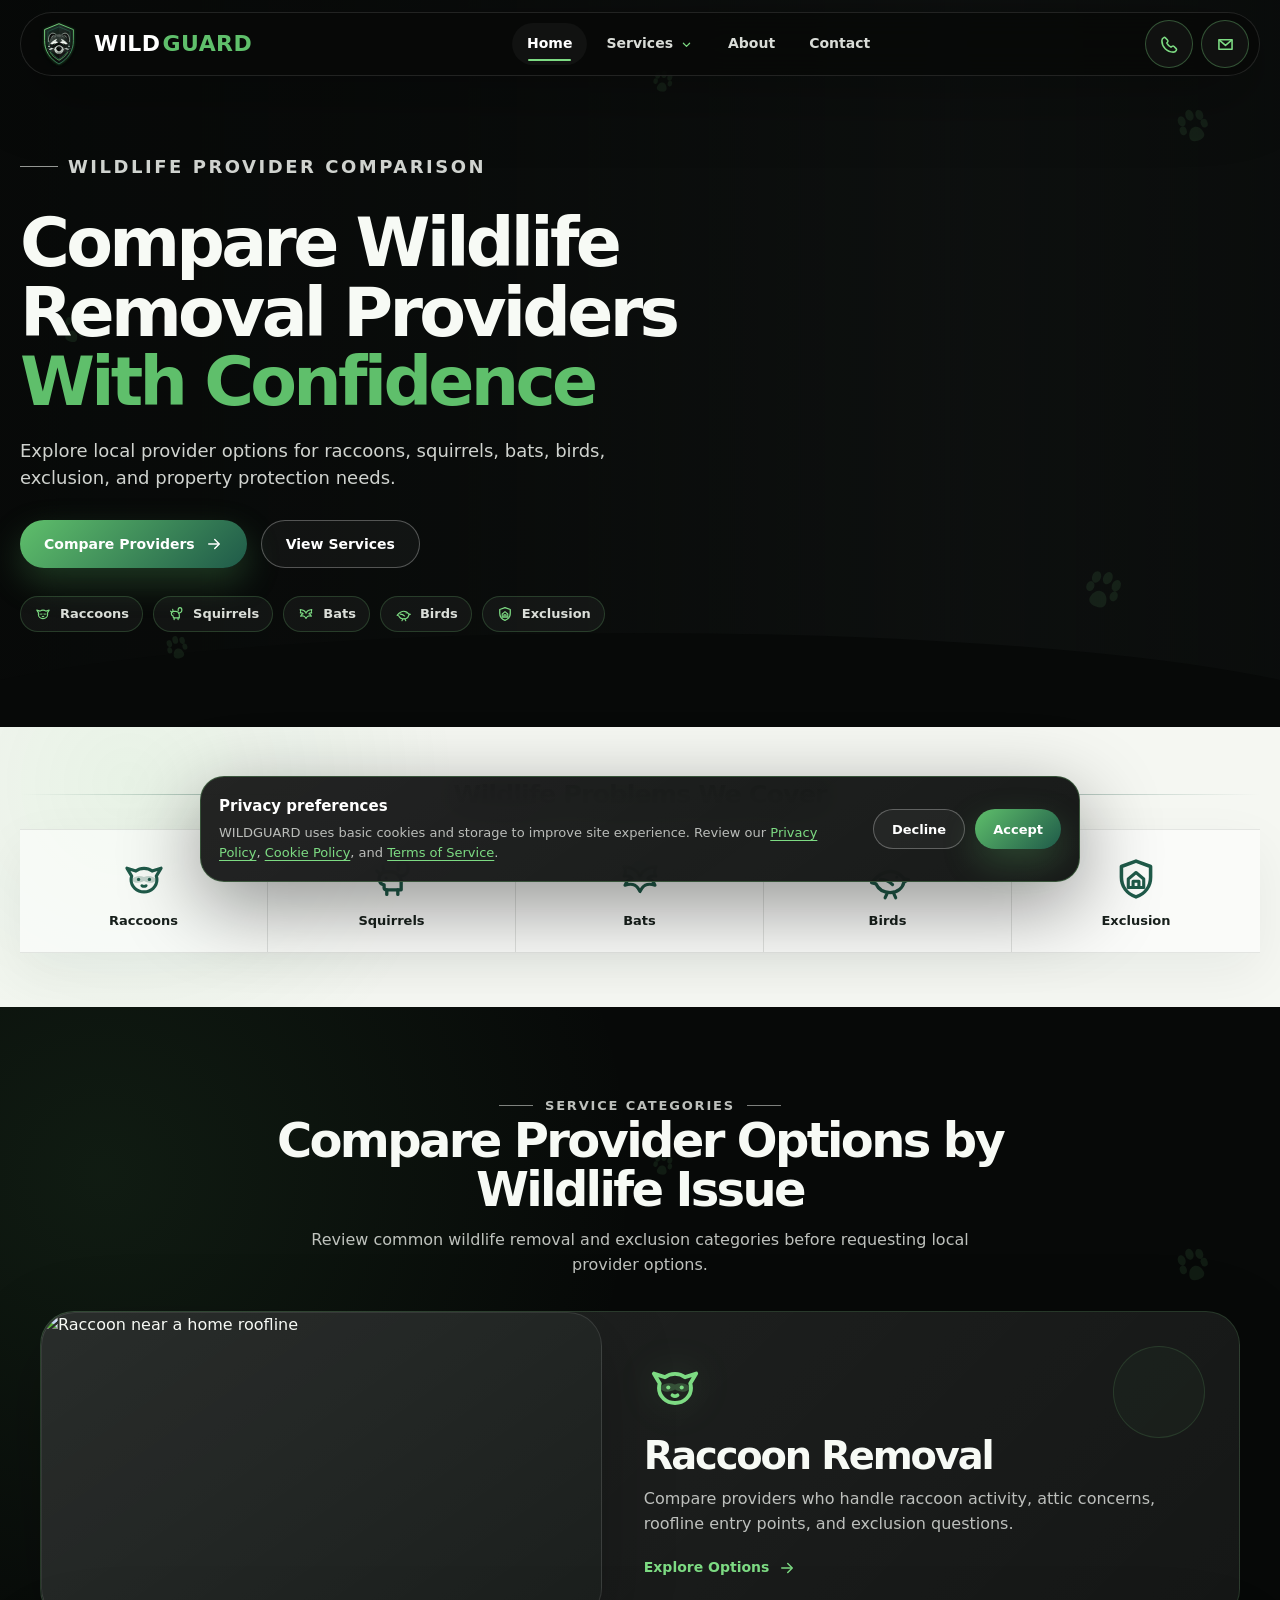
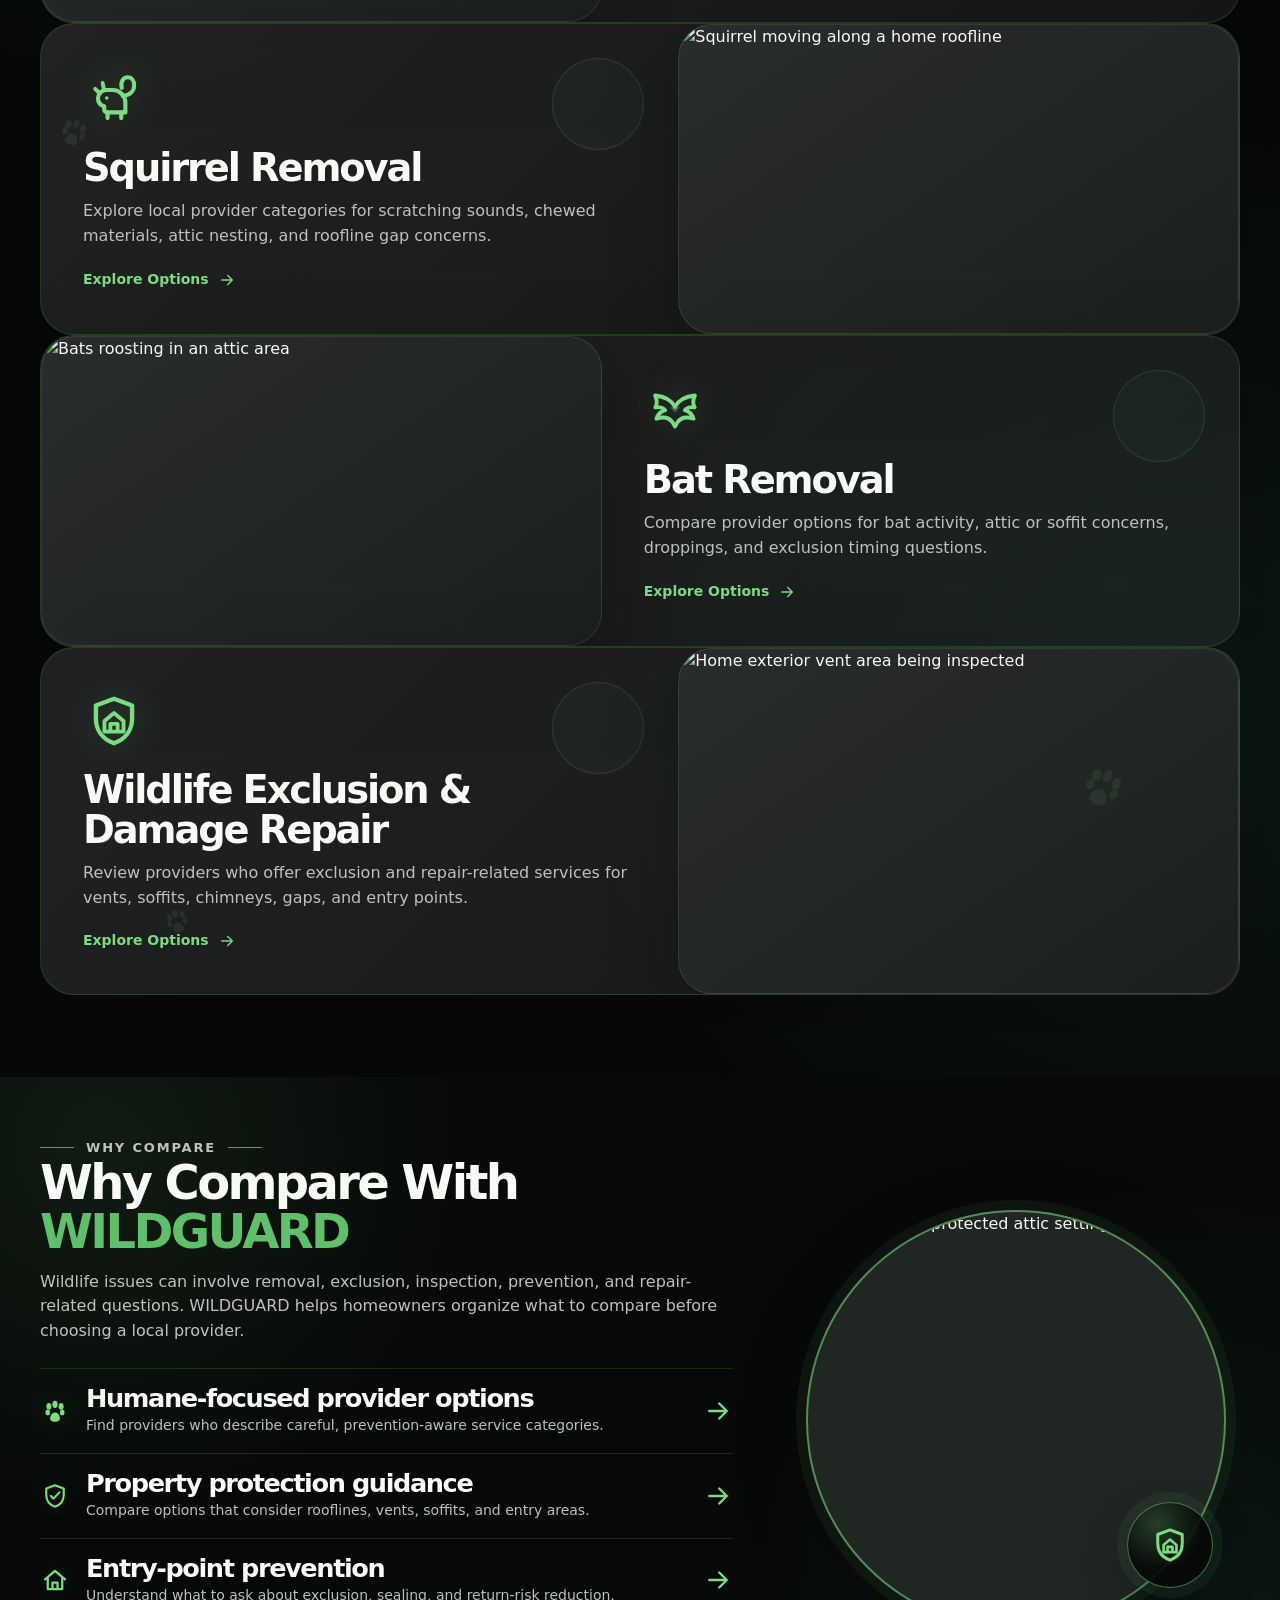
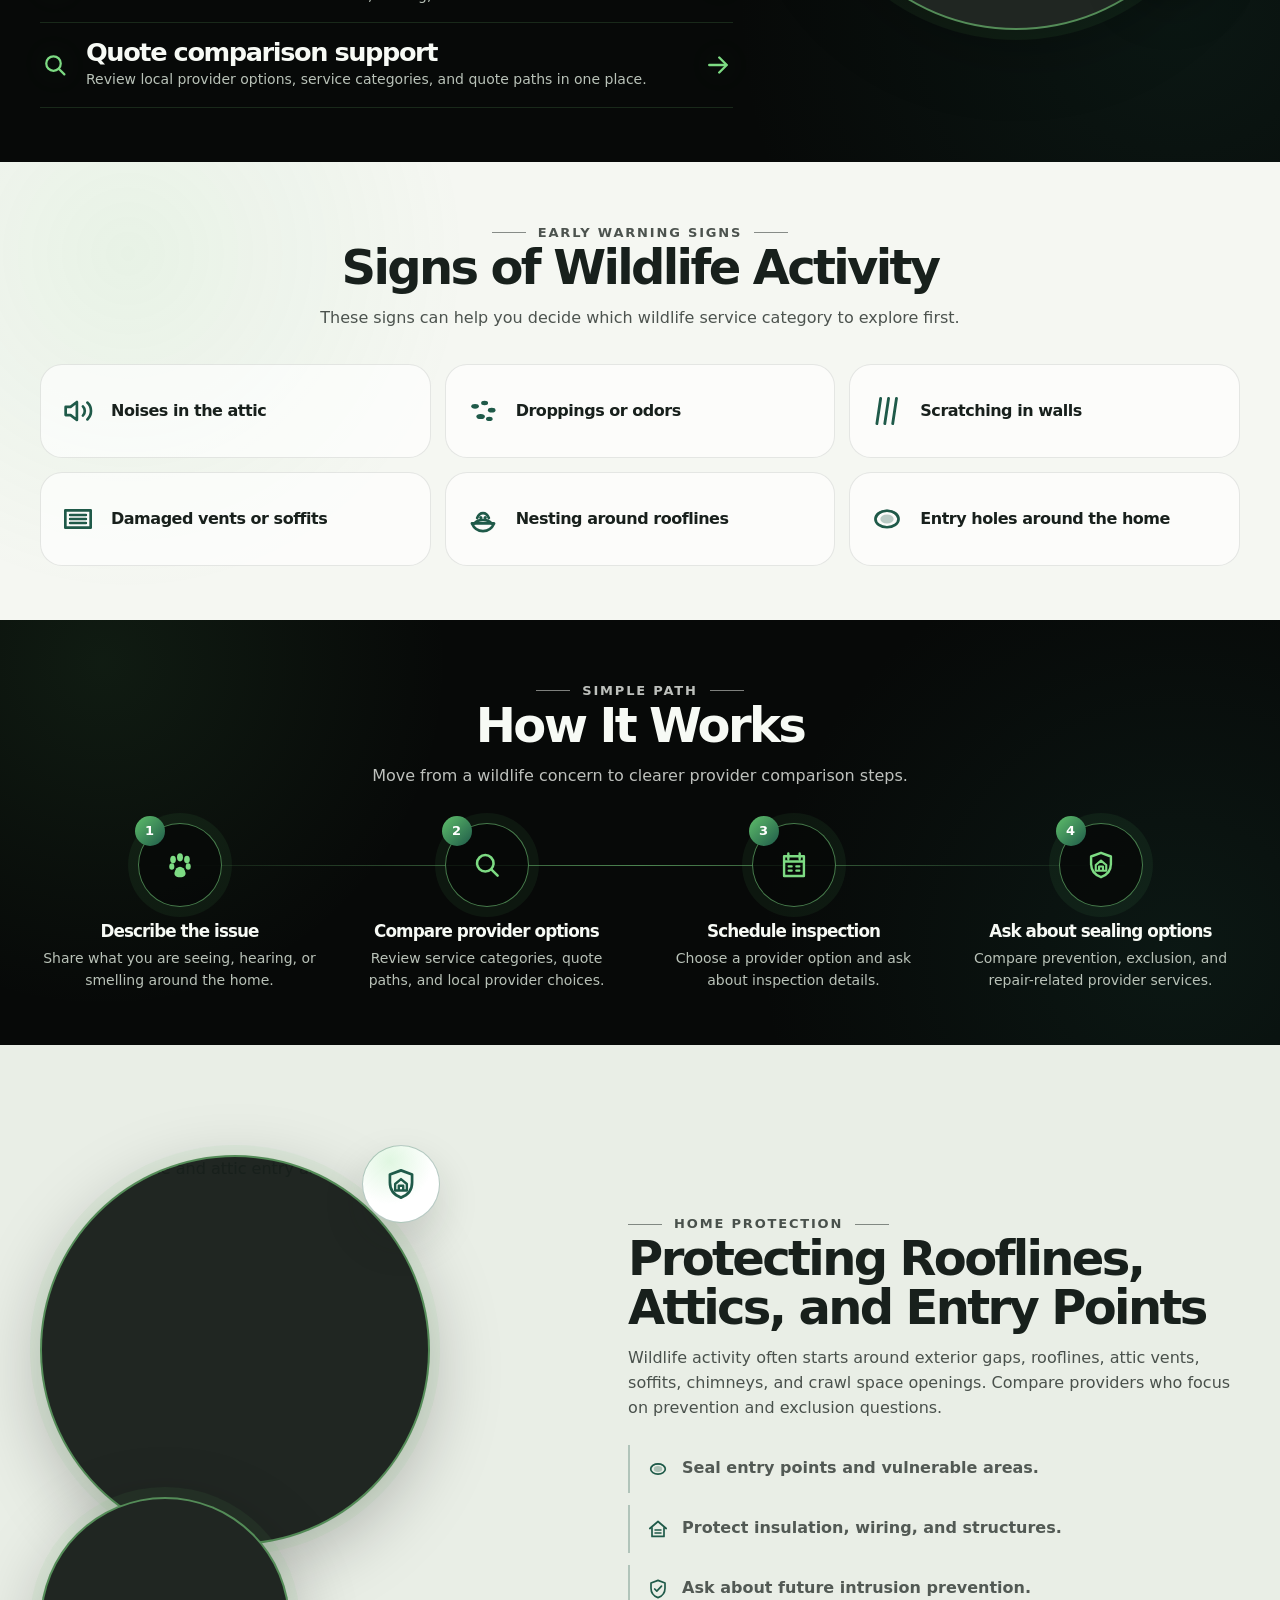
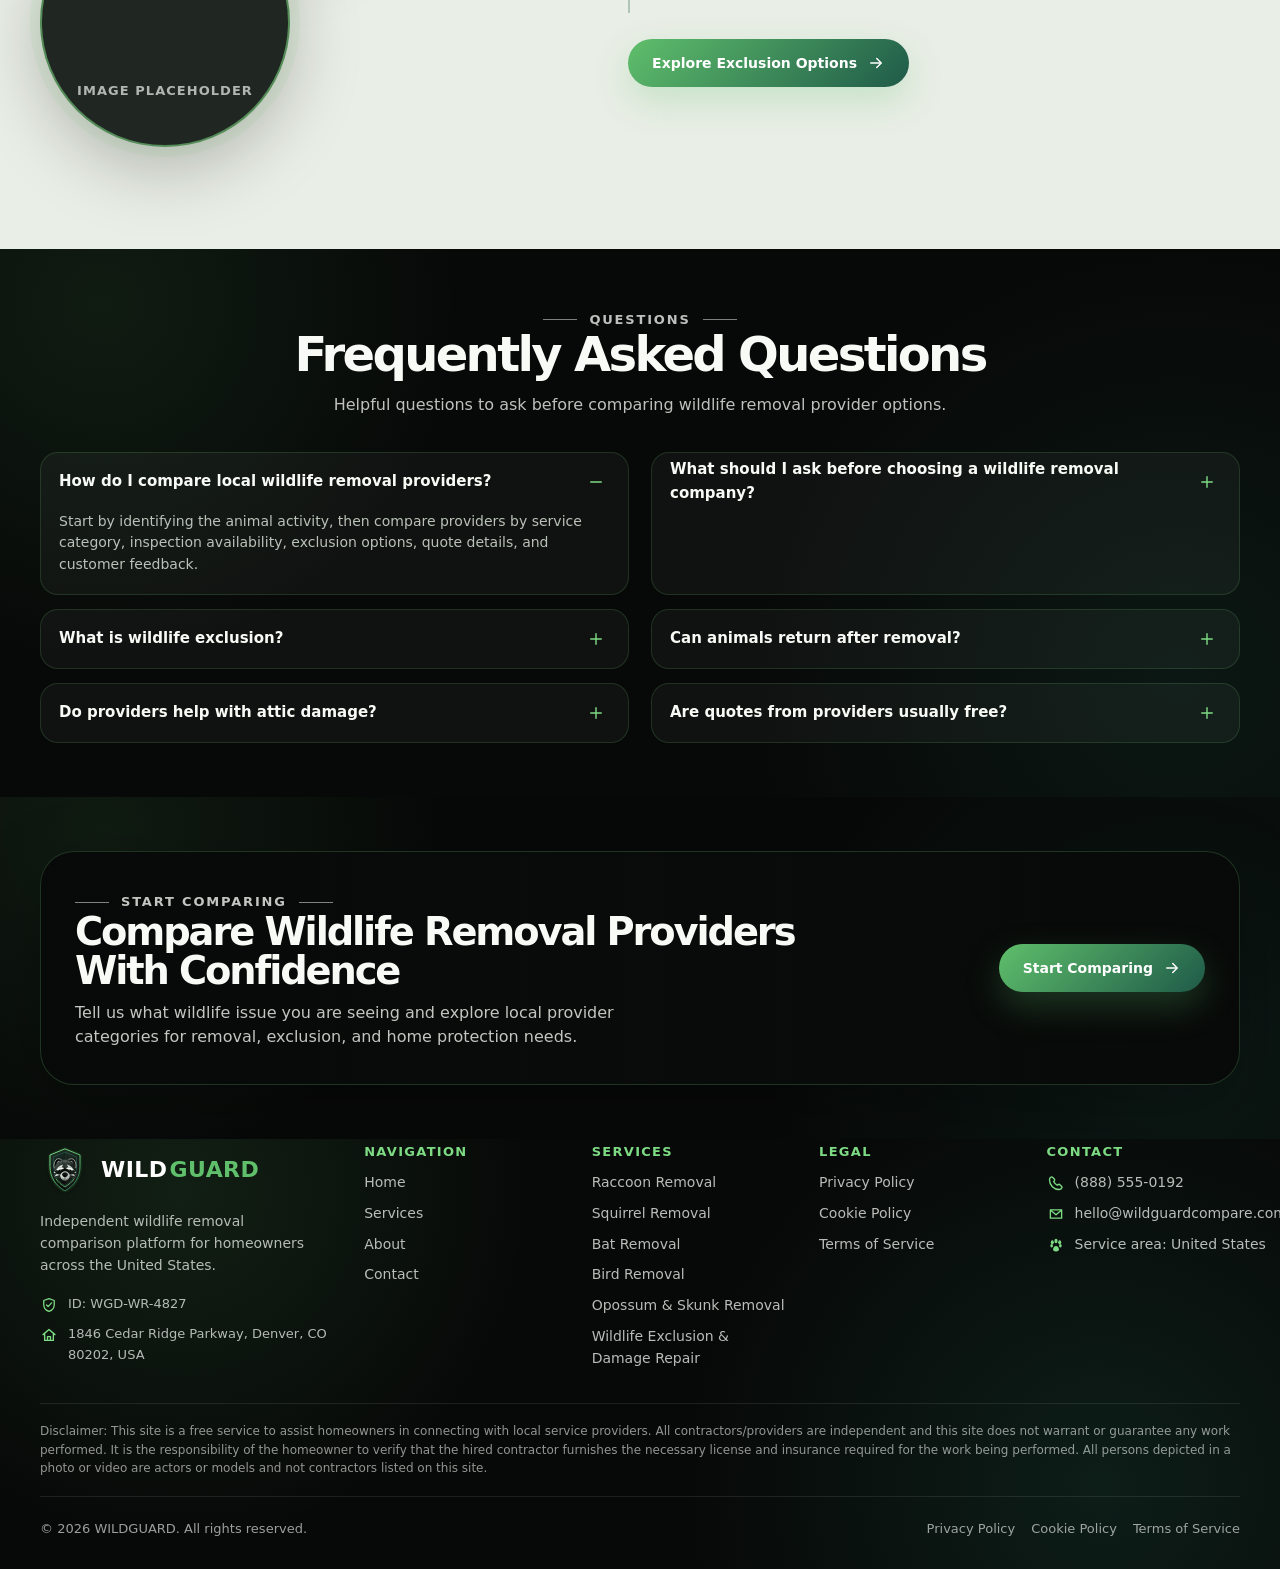
==== commit 01734918: "+" ====
--- a/index.html
+++ b/index.html
@@ -9,6 +9,7 @@
     <meta name="description"
         content="Compare local wildlife removal providers for raccoons, squirrels, bats, birds, exclusion, and property protection needs across the United States." />
 
+        <link rel="icon" type="image/svg+xml" href="assets/icons/favicon.svg" />
     <link rel="stylesheet" href="css/style.css" />
 
     <script src="js/config.js" defer></script>
@@ -76,49 +77,43 @@
             </div>
         </section>
 
-        <section class="home-problems section section--dark section--compact" aria-labelledby="problems-title">
-            <div class="container">
-                <div class="section-heading section-heading--center">
-                    <p class="section-kicker">Wildlife we compare</p>
-                    <h2 id="problems-title">Wildlife Problems We Cover</h2>
-                    <p>
-                        Start with the issue you are seeing, then explore provider categories that match the concern.
-                    </p>
-                </div>
-
-                <div class="home-problems__row" aria-label="Wildlife problem categories">
-                    <a class="home-problem" href="raccoon-removal.html">
-                        <span class="svg-icon" data-icon="raccoon"></span>
-                        <strong>Raccoons</strong>
-                        <small>Attic noises, rooflines, trash disturbance.</small>
-                    </a>
-
-                    <a class="home-problem" href="squirrel-removal.html">
-                        <span class="svg-icon" data-icon="squirrel"></span>
-                        <strong>Squirrels</strong>
-                        <small>Scratching, chewing, attic nesting signs.</small>
-                    </a>
-
-                    <a class="home-problem" href="bat-removal.html">
-                        <span class="svg-icon" data-icon="bat"></span>
-                        <strong>Bats</strong>
-                        <small>Soffits, droppings, timing questions.</small>
-                    </a>
-
-                    <a class="home-problem" href="bird-removal.html">
-                        <span class="svg-icon" data-icon="bird"></span>
-                        <strong>Birds</strong>
-                        <small>Vents, ledges, roofline nesting.</small>
-                    </a>
-
-                    <a class="home-problem" href="wildlife-exclusion-damage-repair.html">
-                        <span class="svg-icon" data-icon="shield-home"></span>
-                        <strong>Exclusion</strong>
-                        <small>Entry points, prevention, repair-related options.</small>
-                    </a>
-                </div>
-            </div>
-        </section>
+    <section class="home-problems home-problems--light section section--light section--compact"
+        aria-labelledby="problems-title">
+        <div class="container-wide">
+            <div class="home-problems__heading">
+                <span></span>
+                <h2 id="problems-title">Wildlife Problems We Cover</h2>
+                <span></span>
+            </div>
+    
+            <div class="home-problems__row" aria-label="Wildlife problem categories">
+                <a class="home-problem" href="raccoon-removal.html">
+                    <span class="svg-icon" data-icon="raccoon"></span>
+                    <strong>Raccoons</strong>
+                </a>
+    
+                <a class="home-problem" href="squirrel-removal.html">
+                    <span class="svg-icon" data-icon="squirrel"></span>
+                    <strong>Squirrels</strong>
+                </a>
+    
+                <a class="home-problem" href="bat-removal.html">
+                    <span class="svg-icon" data-icon="bat"></span>
+                    <strong>Bats</strong>
+                </a>
+    
+                <a class="home-problem" href="bird-removal.html">
+                    <span class="svg-icon" data-icon="bird"></span>
+                    <strong>Birds</strong>
+                </a>
+    
+                <a class="home-problem" href="wildlife-exclusion-damage-repair.html">
+                    <span class="svg-icon" data-icon="shield-home"></span>
+                    <strong>Exclusion</strong>
+                </a>
+            </div>
+        </div>
+    </section>
 
         <section class="home-services section section--dark" aria-labelledby="home-services-title" data-paw-field>
             <div class="container">
--- a/css/style.css
+++ b/css/style.css
@@ -481,12 +481,19 @@
 }
 
 .site-header {
-    position: sticky;
+    position: fixed;
     top: 0;
+    left: 0;
+    right: 0;
     z-index: 900;
     width: 100%;
     padding: 12px 0;
     pointer-events: none;
+}
+
+[data-site-header] {
+    position: relative;
+    z-index: 900;
 }
 
 .site-header__shell {
@@ -978,7 +985,6 @@
     height: 190px;
     border-radius: 50% 50% 0 0;
     background: var(--color-black);
-    border-top: 1px solid rgba(125, 219, 131, 0.22);
 }
 
 .hero__content {
@@ -1056,7 +1062,6 @@
 .shine-card,
 .photo-card,
 .final-cta,
-.footer-cta,
 .mini-service-link {
     position: relative;
     overflow: hidden;
@@ -1066,7 +1071,6 @@
 .shine-card::before,
 .photo-card::before,
 .final-cta::before,
-.footer-cta::before,
 .mini-service-link::before {
     content: "";
     position: absolute;
@@ -1084,7 +1088,6 @@
 .shine-card:hover::before,
 .photo-card:hover::before,
 .final-cta:hover::before,
-.footer-cta:hover::before,
 .mini-service-link:hover::before {
     opacity: 1;
     transform: translateX(80%) skewX(-18deg);
@@ -1514,43 +1517,6 @@
         radial-gradient(circle at 86% 80%, rgba(31, 90, 73, 0.25), transparent 36%),
         var(--color-black);
     color: var(--color-text);
-}
-
-.footer-cta {
-    display: grid;
-    grid-template-columns: 1fr auto;
-    align-items: center;
-    gap: 24px;
-    min-height: 168px;
-    margin-bottom: 42px;
-    padding: 30px;
-    border: 1px solid rgba(125, 219, 131, 0.2);
-    border-radius: var(--radius-lg);
-    background:
-        linear-gradient(90deg, rgba(7, 9, 8, 0.96), rgba(7, 9, 8, 0.75), rgba(7, 9, 8, 0.92)),
-        url("../assets/images/cta-wildlife.jpg"),
-        var(--color-charcoal);
-    background-size: cover;
-    background-position: center;
-    box-shadow: var(--shadow-soft);
-}
-
-.footer-cta__content {
-    display: grid;
-    grid-template-columns: auto 1fr;
-    align-items: center;
-    gap: 22px;
-}
-
-.footer-cta h2 {
-    margin-bottom: 8px;
-    font-size: clamp(1.5rem, 3vw, 2.3rem);
-}
-
-.footer-cta p {
-    max-width: 620px;
-    margin: 0;
-    color: rgba(247, 250, 245, 0.78);
 }
 
 .site-brand--footer .brand-mark {
@@ -1969,12 +1935,10 @@
         display: none;
     }
 
-    .footer-cta,
     .final-cta__inner {
         grid-template-columns: 1fr;
     }
 
-    .footer-cta .button,
     .final-cta .button {
         width: fit-content;
     }
@@ -2143,19 +2107,6 @@
     }
 
     .final-cta .button {
-        width: 100%;
-    }
-
-    .footer-cta {
-        min-height: auto;
-        padding: 24px;
-    }
-
-    .footer-cta__content {
-        grid-template-columns: 1fr;
-    }
-
-    .footer-cta .button {
         width: 100%;
     }
 
@@ -2237,4 +2188,4 @@
         scroll-behavior: auto !important;
         transition-duration: 0.001ms !important;
     }
-}+}
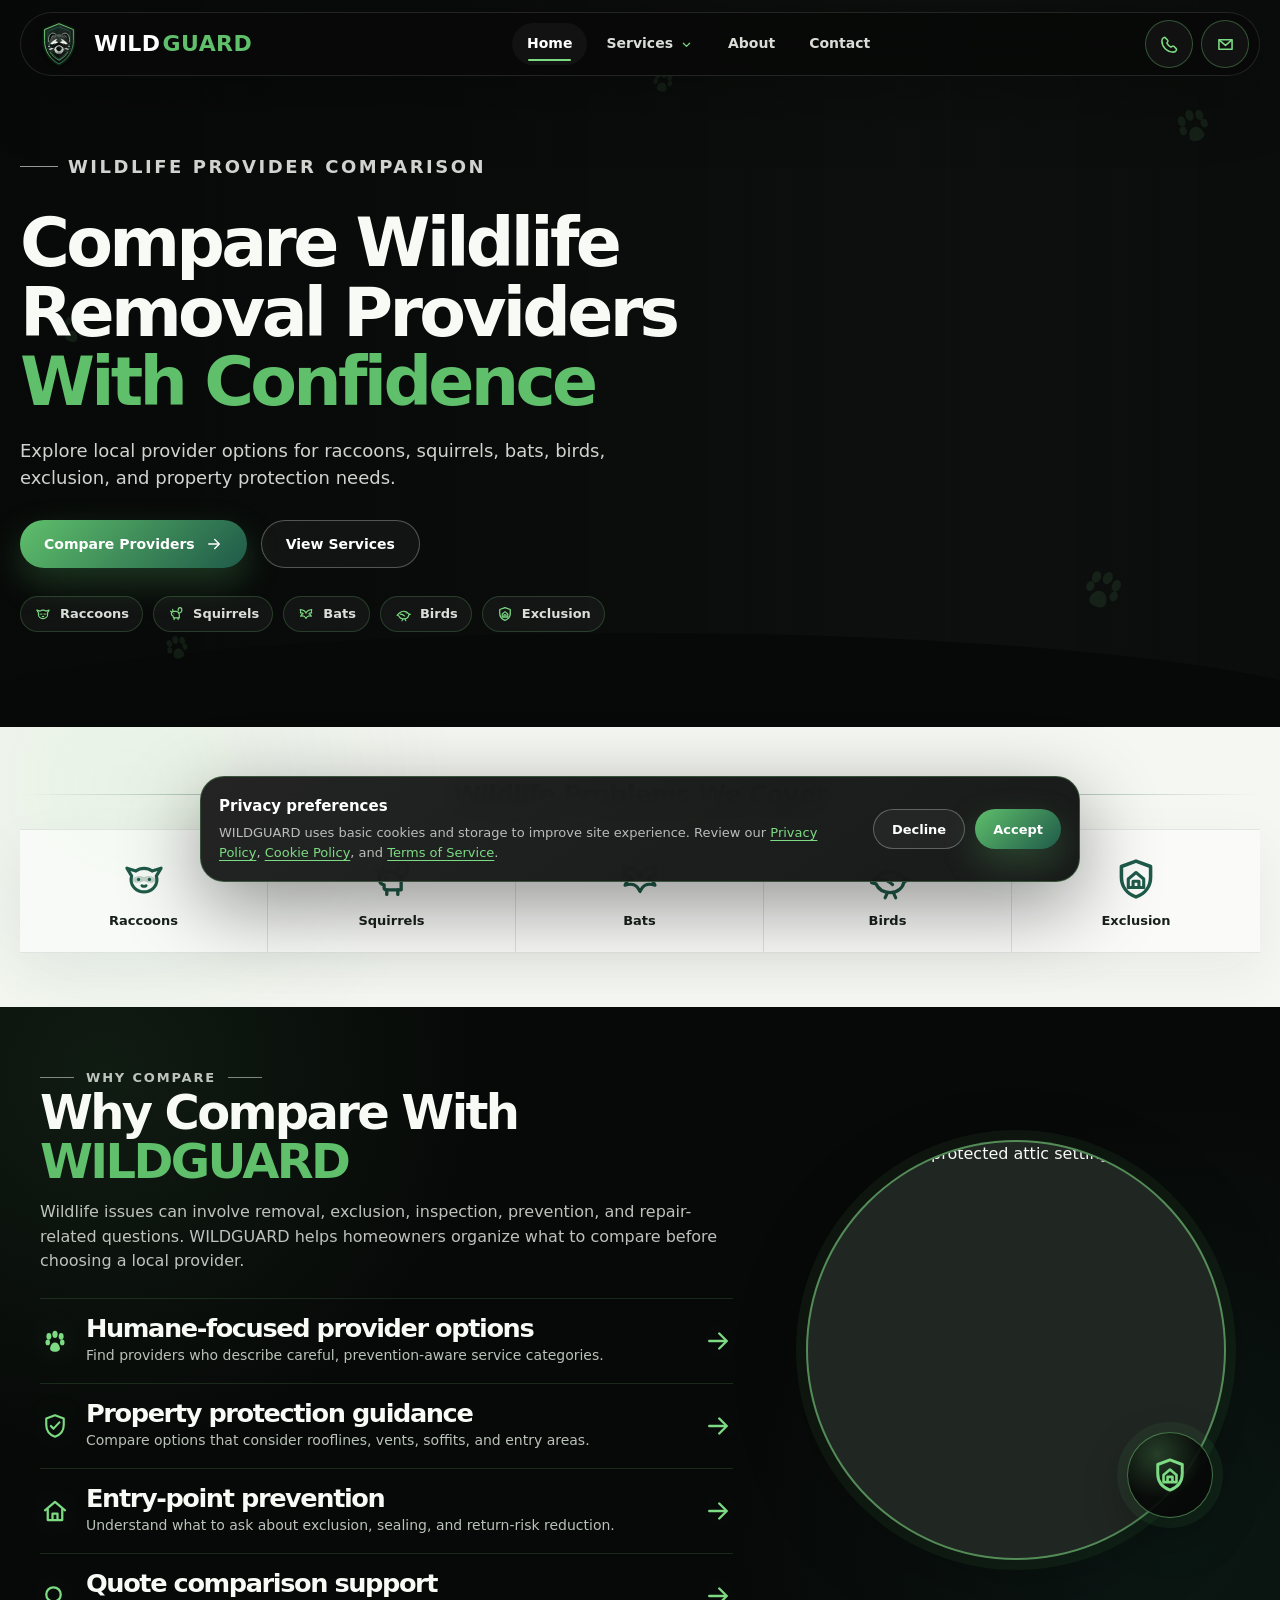
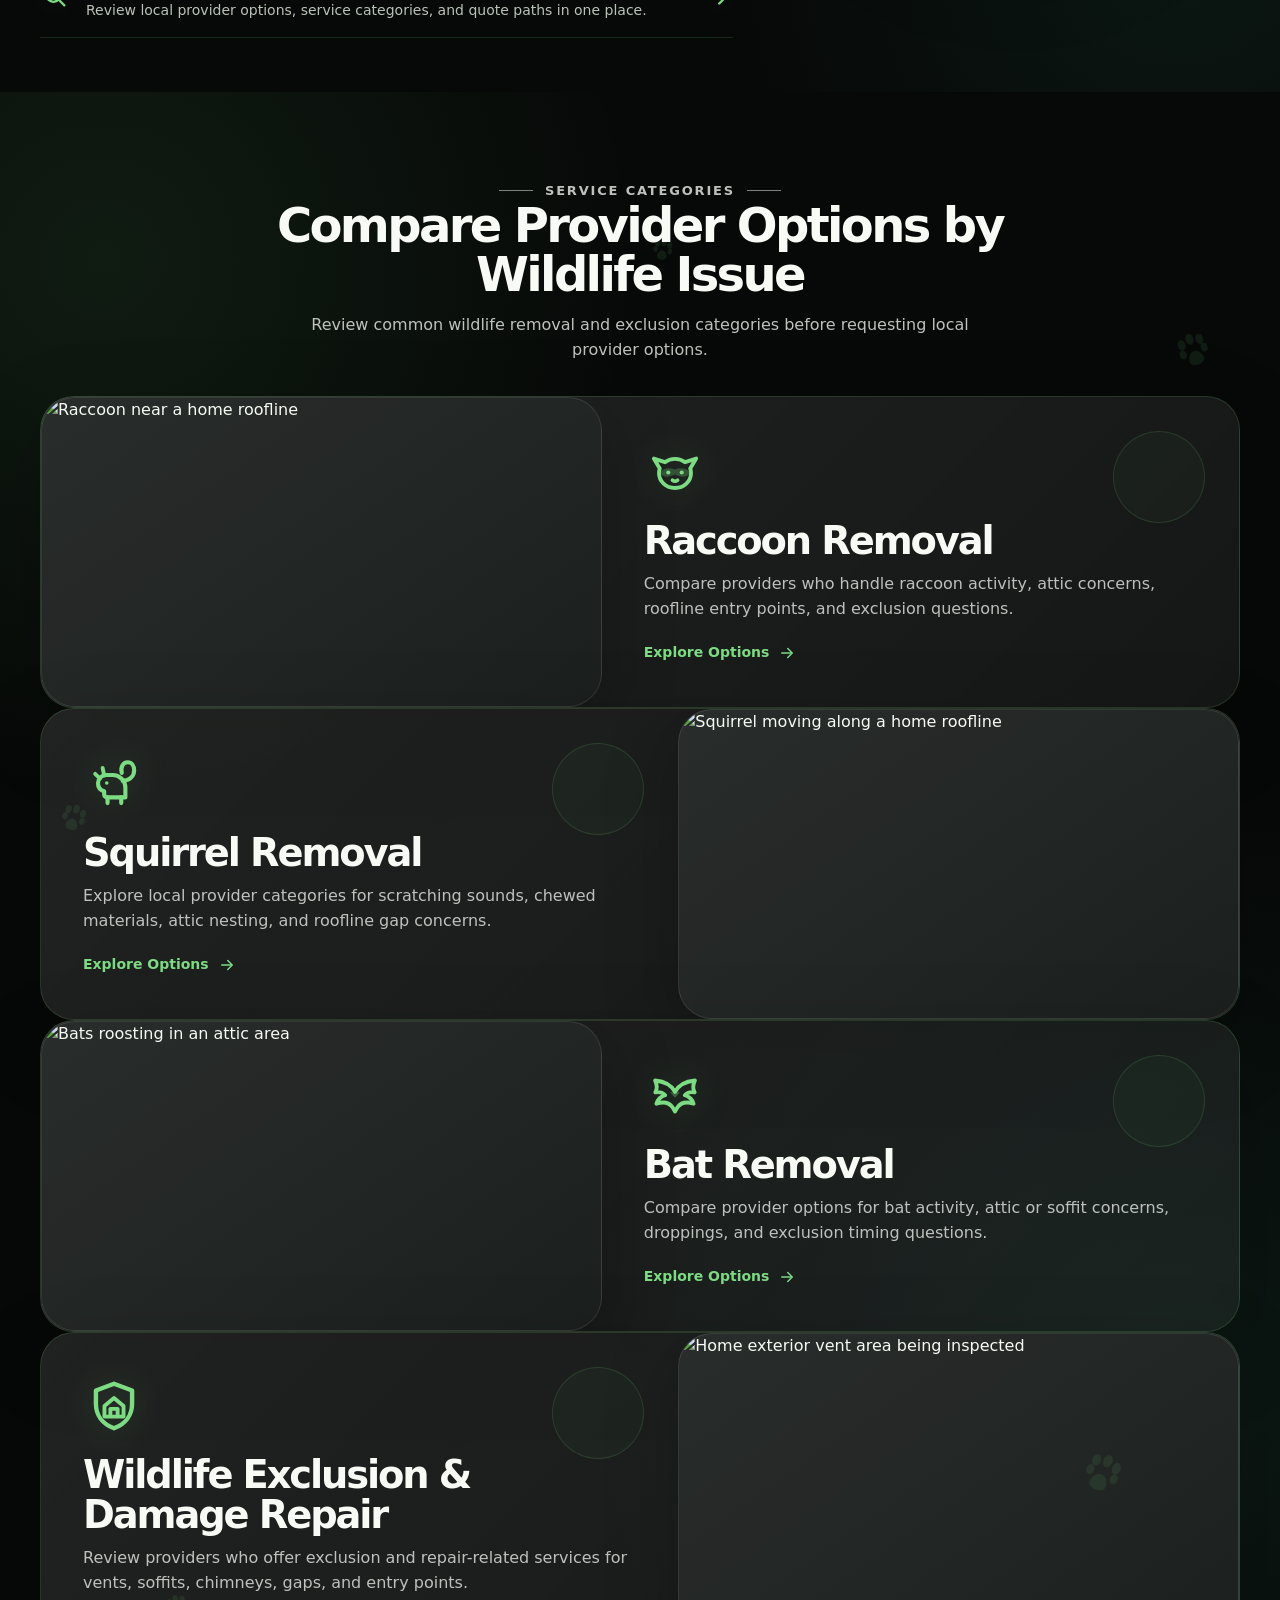
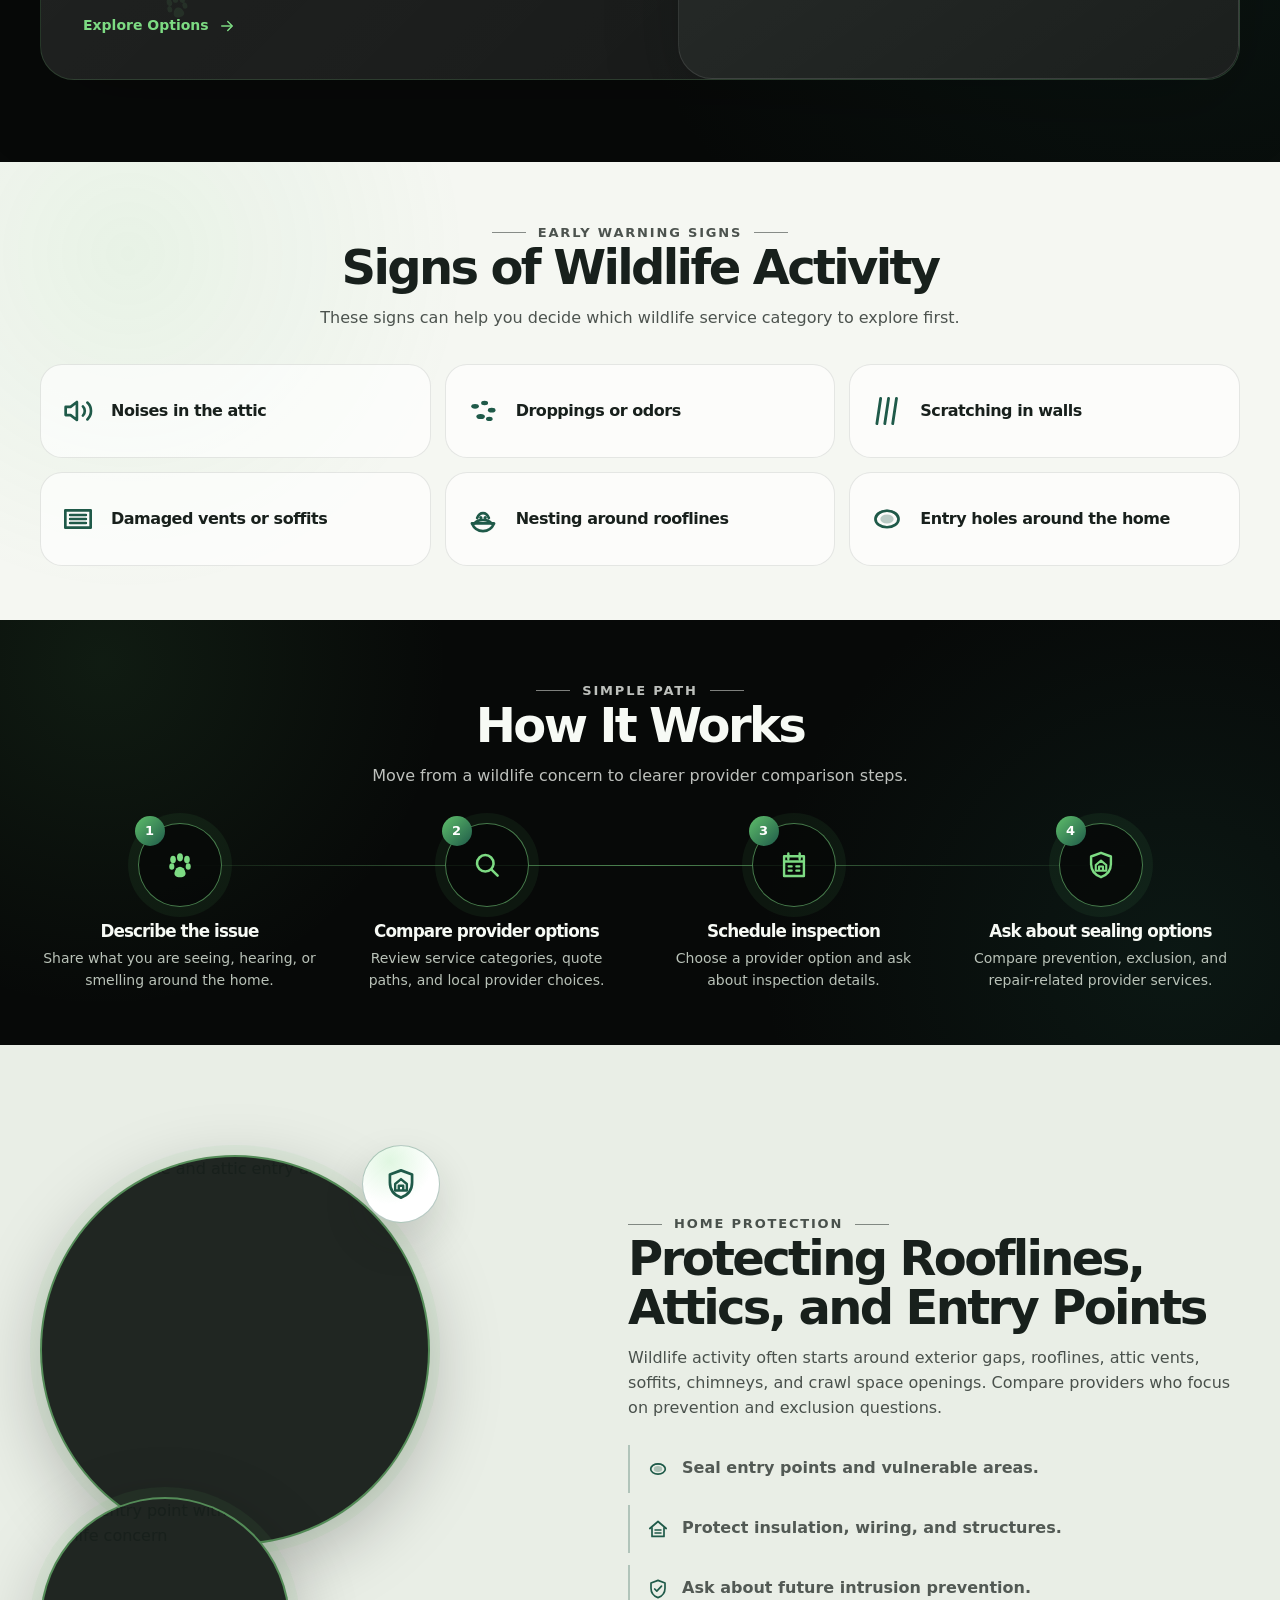
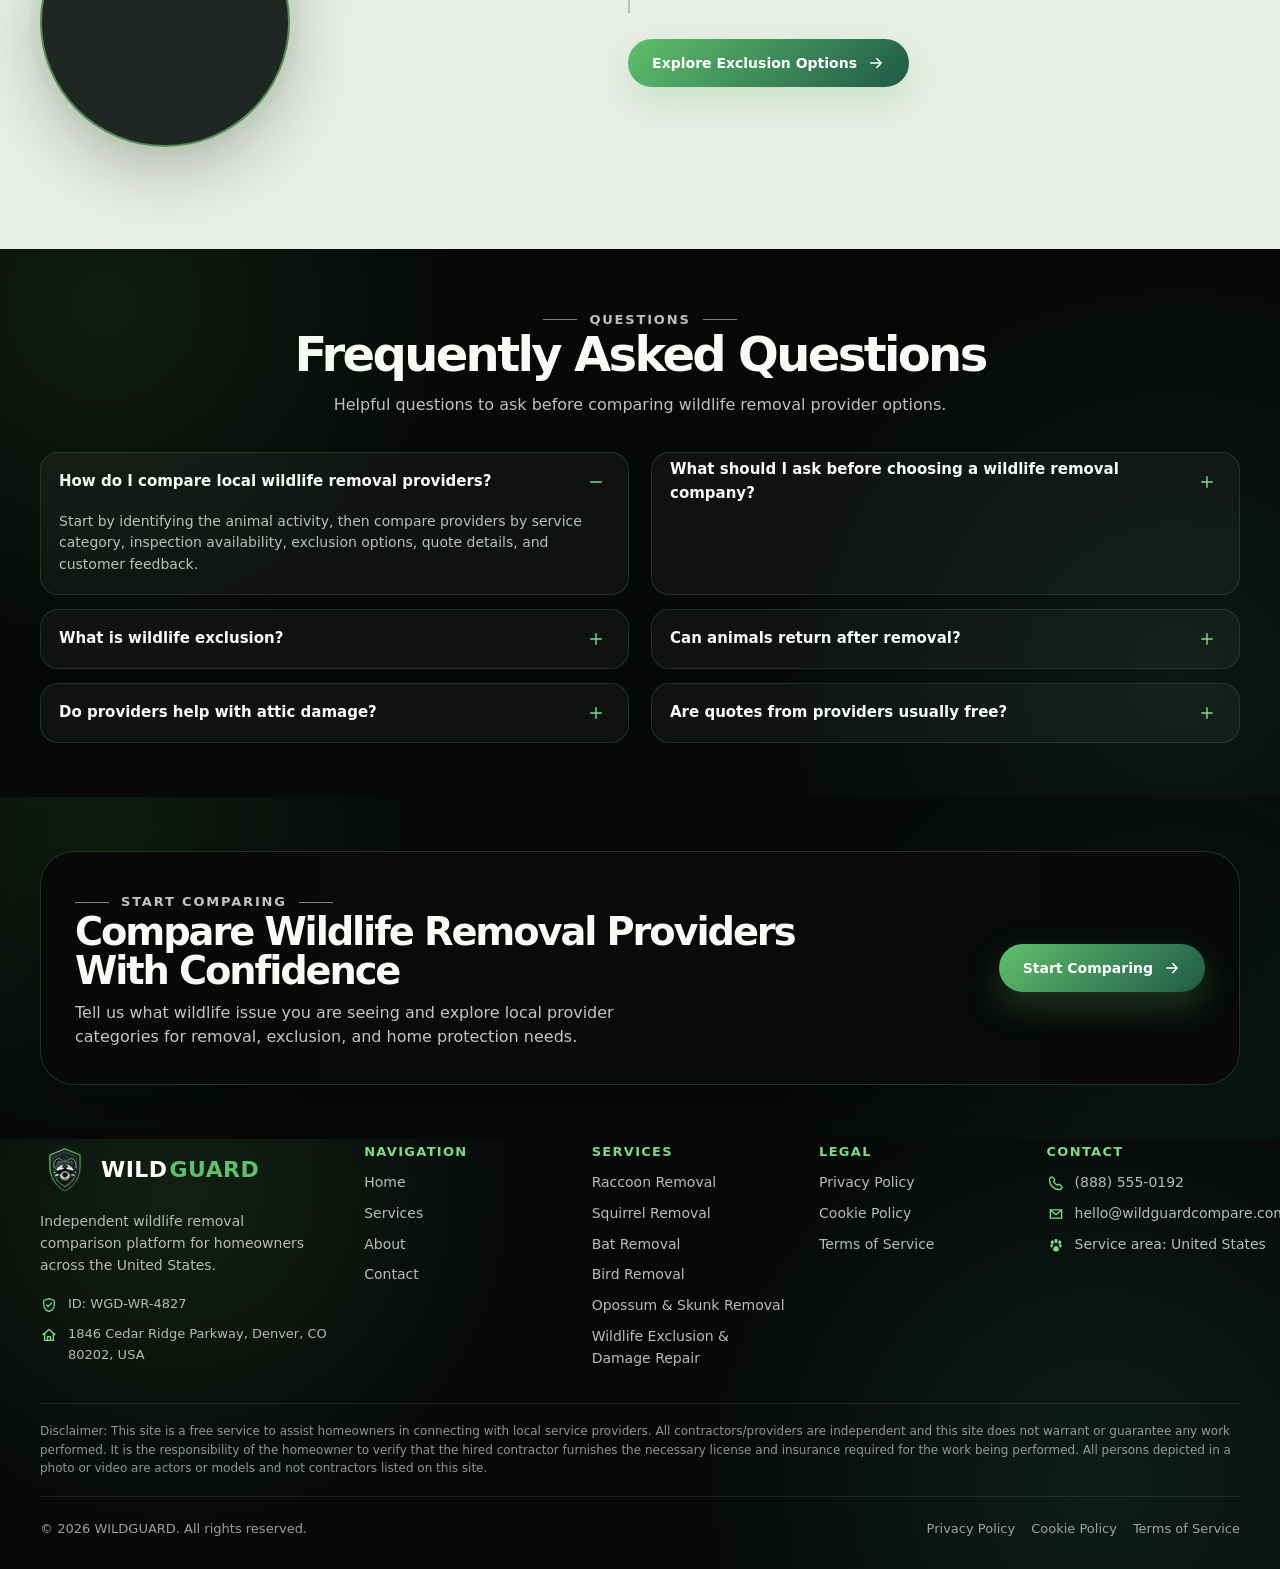
==== commit 57d5f383: "+" ====
--- a/index.html
+++ b/index.html
@@ -115,6 +115,75 @@
         </div>
     </section>
 
+            <section class="home-compare section section--dark section--compact" aria-labelledby="why-compare-title">
+                <div class="container">
+                    <div class="home-compare__grid">
+                        <div class="home-compare__content">
+                            <div class="section-heading">
+                                <p class="section-kicker">Why compare</p>
+                                <h2 id="why-compare-title">
+                                    Why Compare With <span class="text-green">WILDGUARD</span>
+                                </h2>
+                                <p>
+                                    Wildlife issues can involve removal, exclusion, inspection,
+                                    prevention, and repair-related questions. WILDGUARD helps homeowners
+                                    organize what to compare before choosing a local provider.
+                                </p>
+                            </div>
+            
+                            <div class="line-list">
+                                <article class="line-item">
+                                    <span class="svg-icon" data-icon="paw"></span>
+                                    <div>
+                                        <h3>Humane-focused provider options</h3>
+                                        <p>Find providers who describe careful, prevention-aware service categories.</p>
+                                    </div>
+                                    <span class="svg-icon" data-icon="arrow"></span>
+                                </article>
+            
+                                <article class="line-item">
+                                    <span class="svg-icon" data-icon="shield"></span>
+                                    <div>
+                                        <h3>Property protection guidance</h3>
+                                        <p>Compare options that consider rooflines, vents, soffits, and entry areas.</p>
+                                    </div>
+                                    <span class="svg-icon" data-icon="arrow"></span>
+                                </article>
+            
+                                <article class="line-item">
+                                    <span class="svg-icon" data-icon="home"></span>
+                                    <div>
+                                        <h3>Entry-point prevention</h3>
+                                        <p>Understand what to ask about exclusion, sealing, and return-risk reduction.</p>
+                                    </div>
+                                    <span class="svg-icon" data-icon="arrow"></span>
+                                </article>
+            
+                                <article class="line-item">
+                                    <span class="svg-icon" data-icon="search"></span>
+                                    <div>
+                                        <h3>Quote comparison support</h3>
+                                        <p>Review local provider options, service categories, and quote paths in one place.
+                                        </p>
+                                    </div>
+                                    <span class="svg-icon" data-icon="arrow"></span>
+                                </article>
+                            </div>
+                        </div>
+            
+                        <div class="home-compare__visual">
+                            <div class="circle-photo home-compare__photo">
+                                <img src="assets/images/humane-removal.jpg" alt="Raccoon in a protected attic setting" />
+                            </div>
+            
+                            <div class="home-compare__badge" aria-label="Protection focused">
+                                <span class="svg-icon" data-icon="shield-home"></span>
+                            </div>
+                        </div>
+                    </div>
+                </div>
+            </section>
+
         <section class="home-services section section--dark" aria-labelledby="home-services-title" data-paw-field>
             <div class="container">
                 <div class="section-heading section-heading--center">
@@ -227,74 +296,7 @@
             </div>
         </section>
 
-        <section class="home-compare section section--dark section--compact" aria-labelledby="why-compare-title">
-            <div class="container">
-                <div class="home-compare__grid">
-                    <div class="home-compare__content">
-                        <div class="section-heading">
-                            <p class="section-kicker">Why compare</p>
-                            <h2 id="why-compare-title">
-                                Why Compare With <span class="text-green">WILDGUARD</span>
-                            </h2>
-                            <p>
-                                Wildlife issues can involve removal, exclusion, inspection,
-                                prevention, and repair-related questions. WILDGUARD helps homeowners
-                                organize what to compare before choosing a local provider.
-                            </p>
-                        </div>
-
-                        <div class="line-list">
-                            <article class="line-item">
-                                <span class="svg-icon" data-icon="paw"></span>
-                                <div>
-                                    <h3>Humane-focused provider options</h3>
-                                    <p>Find providers who describe careful, prevention-aware service categories.</p>
-                                </div>
-                                <span class="svg-icon" data-icon="arrow"></span>
-                            </article>
-
-                            <article class="line-item">
-                                <span class="svg-icon" data-icon="shield"></span>
-                                <div>
-                                    <h3>Property protection guidance</h3>
-                                    <p>Compare options that consider rooflines, vents, soffits, and entry areas.</p>
-                                </div>
-                                <span class="svg-icon" data-icon="arrow"></span>
-                            </article>
-
-                            <article class="line-item">
-                                <span class="svg-icon" data-icon="home"></span>
-                                <div>
-                                    <h3>Entry-point prevention</h3>
-                                    <p>Understand what to ask about exclusion, sealing, and return-risk reduction.</p>
-                                </div>
-                                <span class="svg-icon" data-icon="arrow"></span>
-                            </article>
-
-                            <article class="line-item">
-                                <span class="svg-icon" data-icon="search"></span>
-                                <div>
-                                    <h3>Quote comparison support</h3>
-                                    <p>Review local provider options, service categories, and quote paths in one place.
-                                    </p>
-                                </div>
-                                <span class="svg-icon" data-icon="arrow"></span>
-                            </article>
-                        </div>
-                    </div>
-
-                    <div class="home-compare__visual">
-                        <div class="circle-photo home-compare__photo">
-                            <img src="assets/images/humane-removal.jpg" alt="Raccoon in a protected attic setting" />
-                        </div>
-
-                        <div class="home-compare__badge" aria-label="Protection focused">
-                            <span class="svg-icon" data-icon="shield-home"></span>
-                        </div>
-                    </div>
-                </div>
-            </div>
-        </section>
+
 
         <section class="home-signs section section--light section--compact" aria-labelledby="signs-title">
             <div class="container">
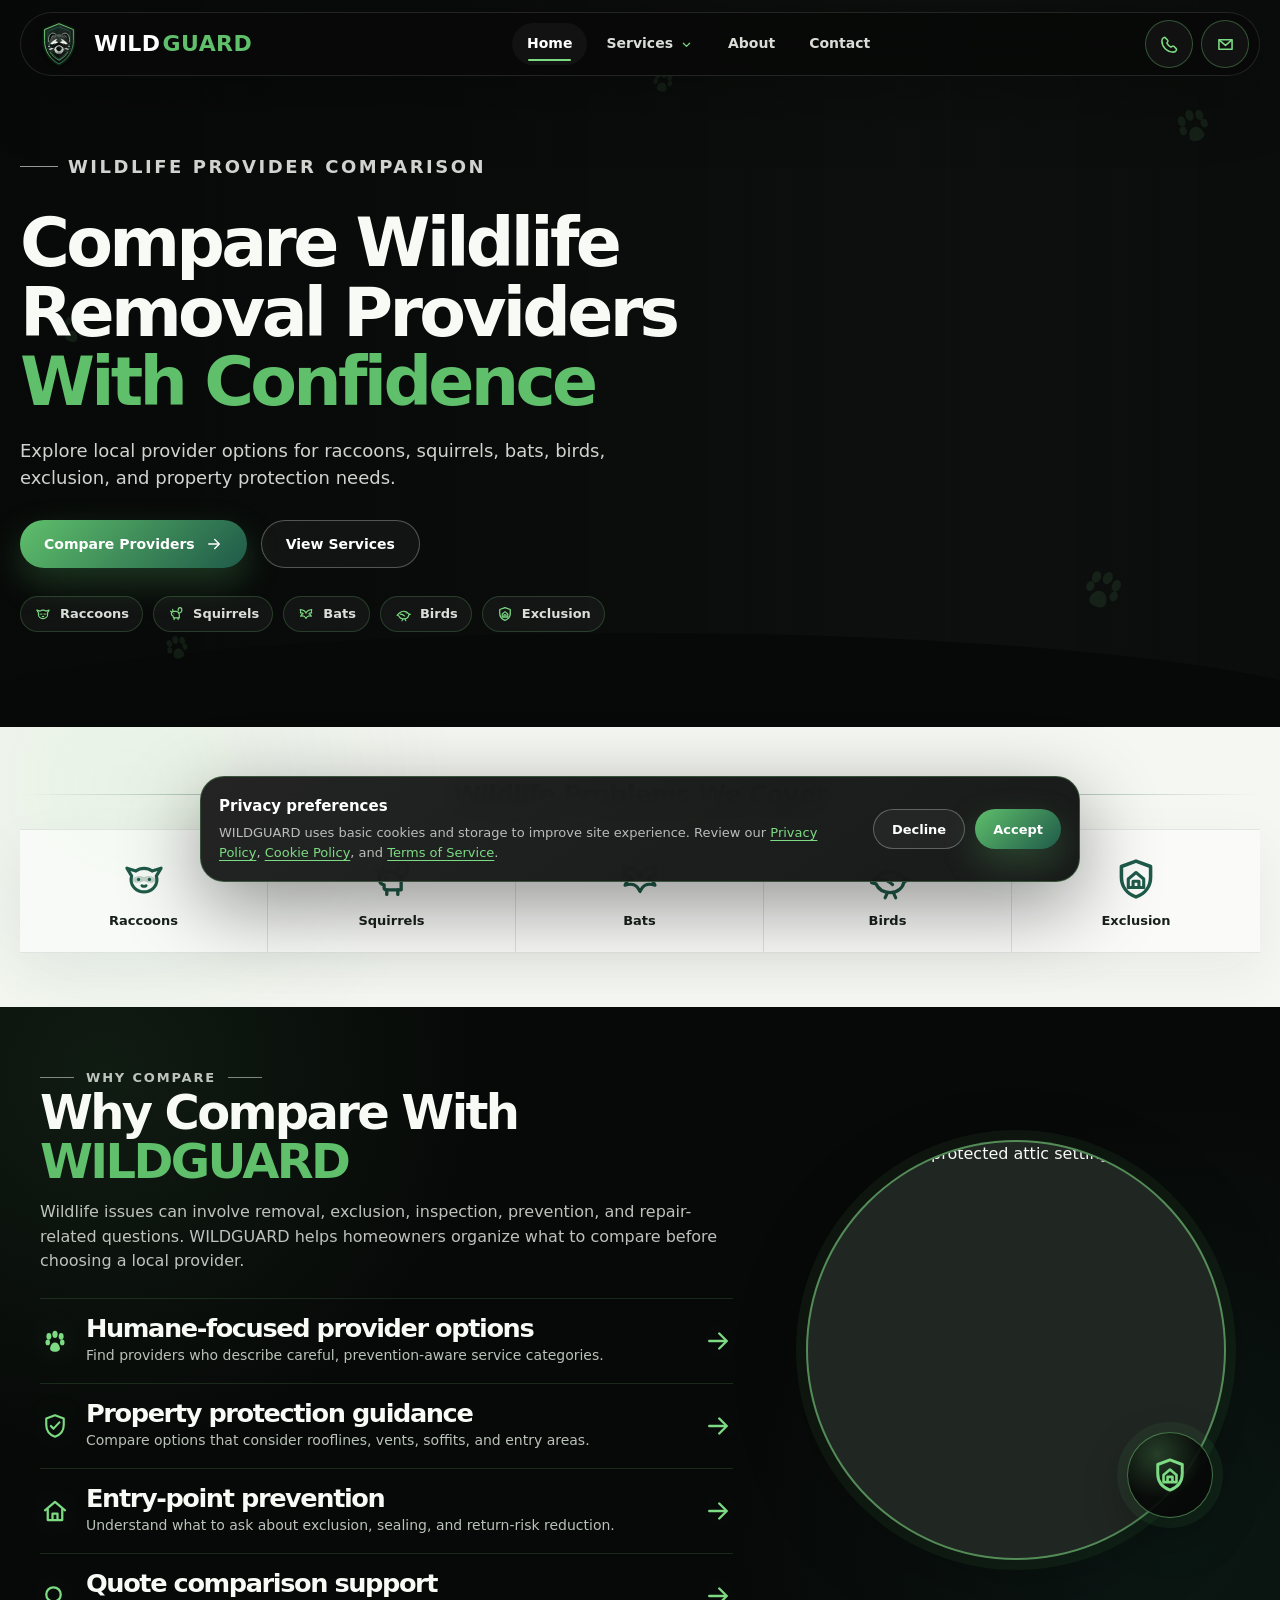
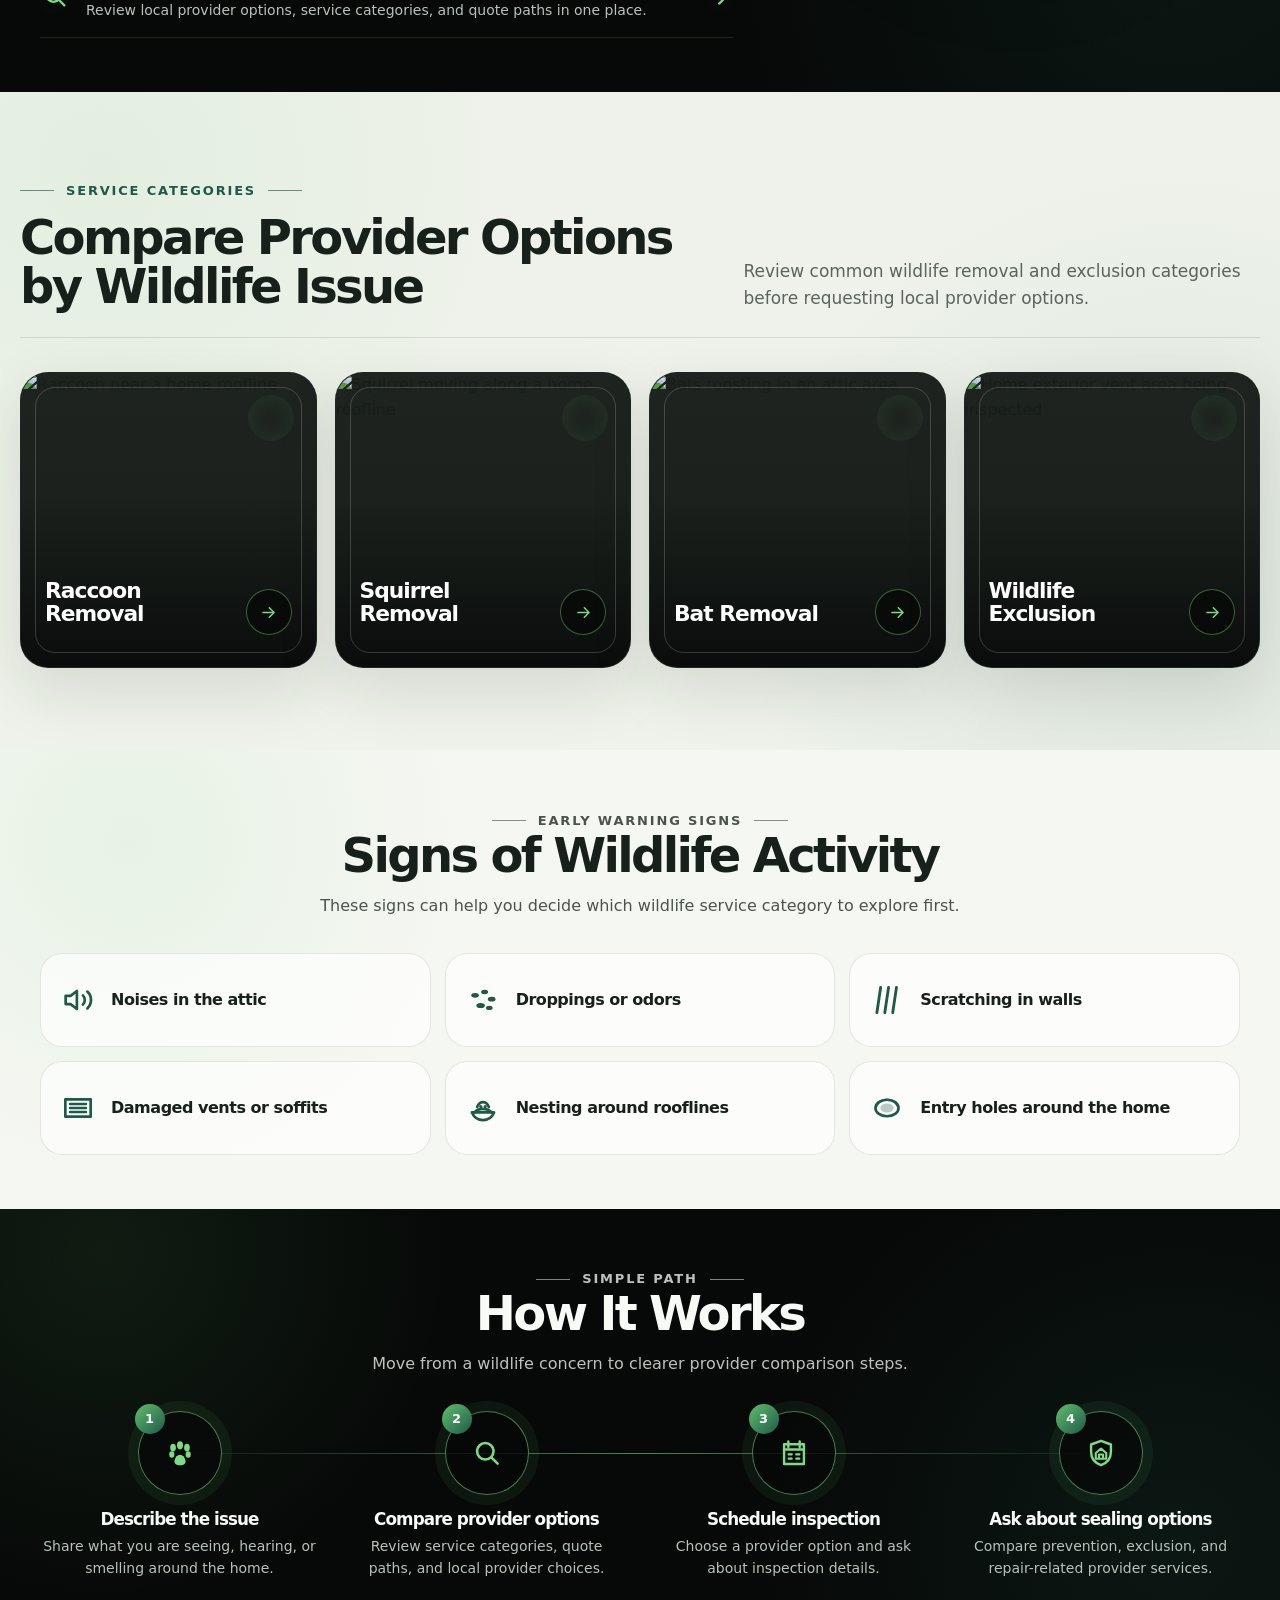
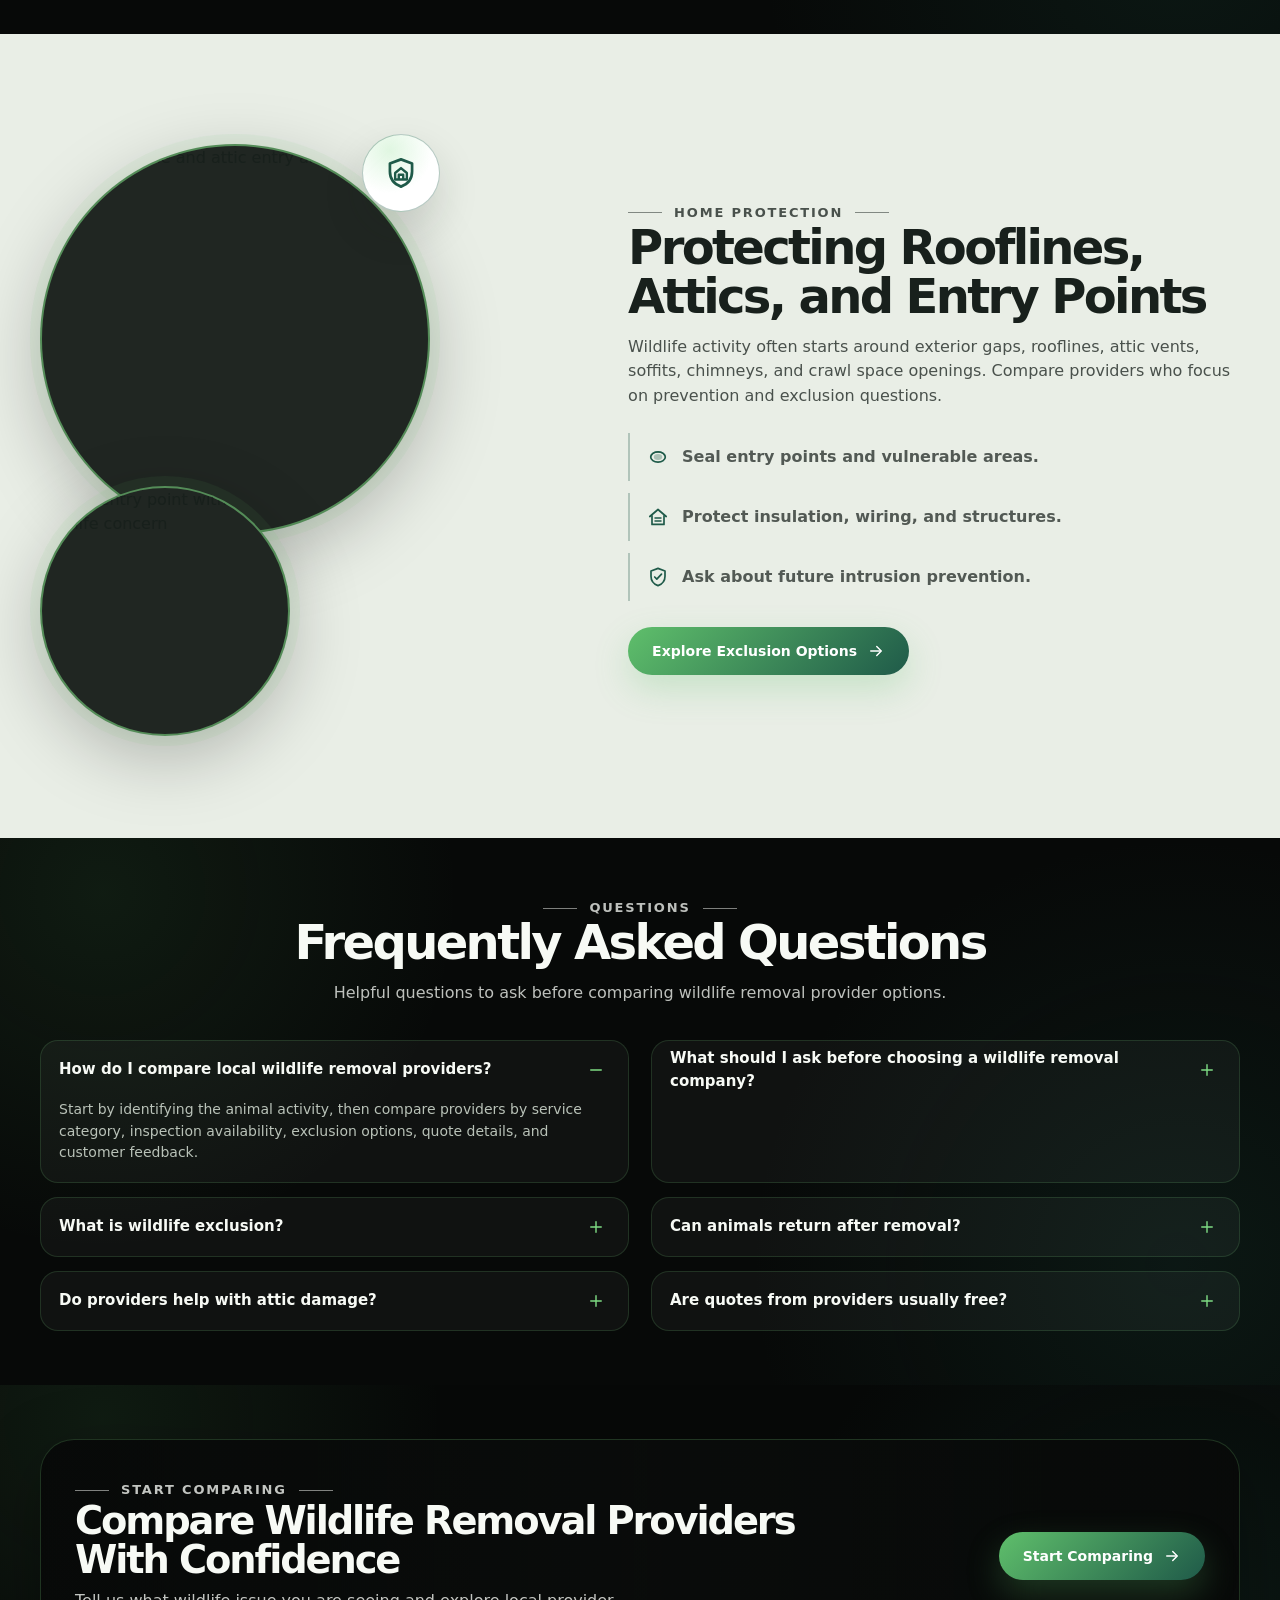
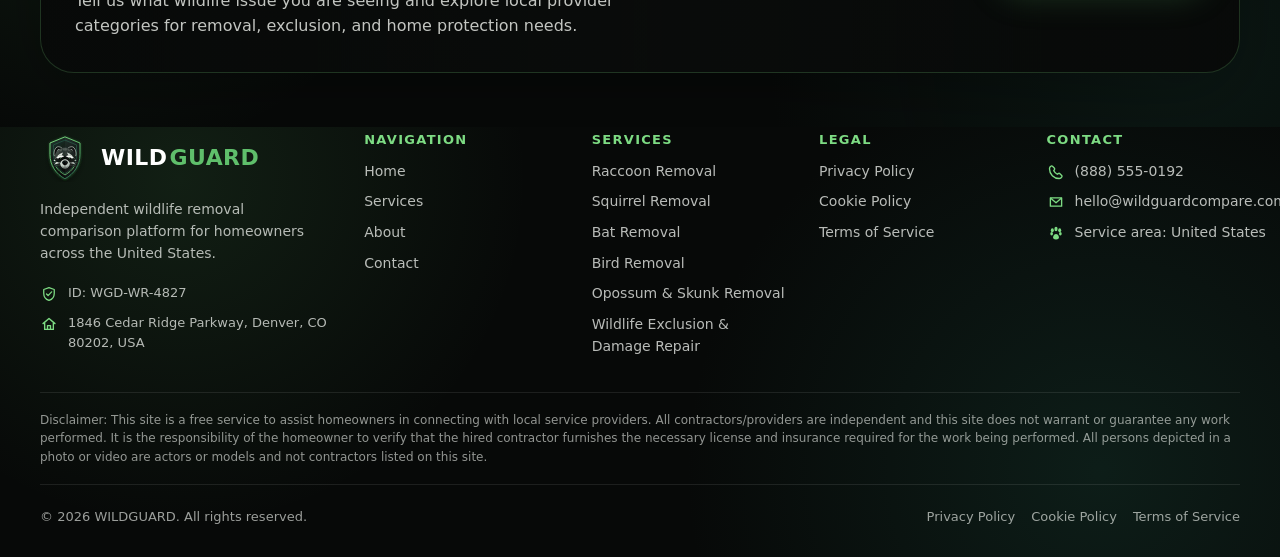
==== commit 891abc13: "+" ====
--- a/index.html
+++ b/index.html
@@ -9,7 +9,7 @@
     <meta name="description"
         content="Compare local wildlife removal providers for raccoons, squirrels, bats, birds, exclusion, and property protection needs across the United States." />
 
-        <link rel="icon" type="image/svg+xml" href="assets/icons/favicon.svg" />
+    <link rel="icon" type="image/svg+xml" href="assets/icons/favicon.svg" />
     <link rel="stylesheet" href="css/style.css" />
 
     <script src="js/config.js" defer></script>
@@ -77,224 +77,189 @@
             </div>
         </section>
 
-    <section class="home-problems home-problems--light section section--light section--compact"
-        aria-labelledby="problems-title">
+        <section class="home-problems home-problems--light section section--light section--compact"
+            aria-labelledby="problems-title">
+            <div class="container-wide">
+                <div class="home-problems__heading">
+                    <span></span>
+                    <h2 id="problems-title">Wildlife Problems We Cover</h2>
+                    <span></span>
+                </div>
+
+                <div class="home-problems__row" aria-label="Wildlife problem categories">
+                    <a class="home-problem" href="raccoon-removal.html">
+                        <span class="svg-icon" data-icon="raccoon"></span>
+                        <strong>Raccoons</strong>
+                    </a>
+
+                    <a class="home-problem" href="squirrel-removal.html">
+                        <span class="svg-icon" data-icon="squirrel"></span>
+                        <strong>Squirrels</strong>
+                    </a>
+
+                    <a class="home-problem" href="bat-removal.html">
+                        <span class="svg-icon" data-icon="bat"></span>
+                        <strong>Bats</strong>
+                    </a>
+
+                    <a class="home-problem" href="bird-removal.html">
+                        <span class="svg-icon" data-icon="bird"></span>
+                        <strong>Birds</strong>
+                    </a>
+
+                    <a class="home-problem" href="wildlife-exclusion-damage-repair.html">
+                        <span class="svg-icon" data-icon="shield-home"></span>
+                        <strong>Exclusion</strong>
+                    </a>
+                </div>
+            </div>
+        </section>
+
+        <section class="home-compare section section--dark section--compact" aria-labelledby="why-compare-title">
+            <div class="container">
+                <div class="home-compare__grid">
+                    <div class="home-compare__content">
+                        <div class="section-heading">
+                            <p class="section-kicker">Why compare</p>
+                            <h2 id="why-compare-title">
+                                Why Compare With <span class="text-green">WILDGUARD</span>
+                            </h2>
+                            <p>
+                                Wildlife issues can involve removal, exclusion, inspection,
+                                prevention, and repair-related questions. WILDGUARD helps homeowners
+                                organize what to compare before choosing a local provider.
+                            </p>
+                        </div>
+
+                        <div class="line-list">
+                            <article class="line-item">
+                                <span class="svg-icon" data-icon="paw"></span>
+                                <div>
+                                    <h3>Humane-focused provider options</h3>
+                                    <p>Find providers who describe careful, prevention-aware service categories.</p>
+                                </div>
+                                <span class="svg-icon" data-icon="arrow"></span>
+                            </article>
+
+                            <article class="line-item">
+                                <span class="svg-icon" data-icon="shield"></span>
+                                <div>
+                                    <h3>Property protection guidance</h3>
+                                    <p>Compare options that consider rooflines, vents, soffits, and entry areas.</p>
+                                </div>
+                                <span class="svg-icon" data-icon="arrow"></span>
+                            </article>
+
+                            <article class="line-item">
+                                <span class="svg-icon" data-icon="home"></span>
+                                <div>
+                                    <h3>Entry-point prevention</h3>
+                                    <p>Understand what to ask about exclusion, sealing, and return-risk reduction.</p>
+                                </div>
+                                <span class="svg-icon" data-icon="arrow"></span>
+                            </article>
+
+                            <article class="line-item">
+                                <span class="svg-icon" data-icon="search"></span>
+                                <div>
+                                    <h3>Quote comparison support</h3>
+                                    <p>Review local provider options, service categories, and quote paths in one place.
+                                    </p>
+                                </div>
+                                <span class="svg-icon" data-icon="arrow"></span>
+                            </article>
+                        </div>
+                    </div>
+
+                    <div class="home-compare__visual">
+                        <div class="circle-photo home-compare__photo">
+                            <img src="assets/images/humane-removal.jpg" alt="Raccoon in a protected attic setting" />
+                        </div>
+
+                        <div class="home-compare__badge" aria-label="Protection focused">
+                            <span class="svg-icon" data-icon="shield-home"></span>
+                        </div>
+                    </div>
+                </div>
+            </div>
+        </section>
+
+    <section class="home-services home-services--light section" aria-labelledby="home-services-title">
         <div class="container-wide">
-            <div class="home-problems__heading">
-                <span></span>
-                <h2 id="problems-title">Wildlife Problems We Cover</h2>
-                <span></span>
-            </div>
-    
-            <div class="home-problems__row" aria-label="Wildlife problem categories">
-                <a class="home-problem" href="raccoon-removal.html">
-                    <span class="svg-icon" data-icon="raccoon"></span>
-                    <strong>Raccoons</strong>
+            <div class="home-services__top">
+                <div>
+                    <p class="section-kicker">Service categories</p>
+                    <h2 id="home-services-title">Compare Provider Options by Wildlife Issue</h2>
+                </div>
+    
+                <p>
+                    Review common wildlife removal and exclusion categories before requesting local provider options.
+                </p>
+            </div>
+    
+            <div class="home-service-list">
+                <a class="home-service-card" href="raccoon-removal.html">
+                    <img src="assets/images/raccoon-service.jpg" alt="Raccoon near a home roofline" />
+    
+                    <span class="home-service-card__content">
+                        <span class="home-service-card__title">
+                            <span class="svg-icon" data-icon="raccoon"></span>
+                            <strong>Raccoon Removal</strong>
+                        </span>
+    
+                        <span class="home-service-card__arrow">
+                            <span class="svg-icon" data-icon="arrow"></span>
+                        </span>
+                    </span>
                 </a>
     
-                <a class="home-problem" href="squirrel-removal.html">
-                    <span class="svg-icon" data-icon="squirrel"></span>
-                    <strong>Squirrels</strong>
+                <a class="home-service-card" href="squirrel-removal.html">
+                    <img src="assets/images/squirrel-service.jpg" alt="Squirrel moving along a home roofline" />
+    
+                    <span class="home-service-card__content">
+                        <span class="home-service-card__title">
+                            <span class="svg-icon" data-icon="squirrel"></span>
+                            <strong>Squirrel Removal</strong>
+                        </span>
+    
+                        <span class="home-service-card__arrow">
+                            <span class="svg-icon" data-icon="arrow"></span>
+                        </span>
+                    </span>
                 </a>
     
-                <a class="home-problem" href="bat-removal.html">
-                    <span class="svg-icon" data-icon="bat"></span>
-                    <strong>Bats</strong>
+                <a class="home-service-card" href="bat-removal.html">
+                    <img src="assets/images/bat-service.jpg" alt="Bats roosting in an attic area" />
+    
+                    <span class="home-service-card__content">
+                        <span class="home-service-card__title">
+                            <span class="svg-icon" data-icon="bat"></span>
+                            <strong>Bat Removal</strong>
+                        </span>
+    
+                        <span class="home-service-card__arrow">
+                            <span class="svg-icon" data-icon="arrow"></span>
+                        </span>
+                    </span>
                 </a>
     
-                <a class="home-problem" href="bird-removal.html">
-                    <span class="svg-icon" data-icon="bird"></span>
-                    <strong>Birds</strong>
-                </a>
-    
-                <a class="home-problem" href="wildlife-exclusion-damage-repair.html">
-                    <span class="svg-icon" data-icon="shield-home"></span>
-                    <strong>Exclusion</strong>
+                <a class="home-service-card" href="wildlife-exclusion-damage-repair.html">
+                    <img src="assets/images/exclusion-service.jpg" alt="Home exterior vent area being inspected" />
+    
+                    <span class="home-service-card__content">
+                        <span class="home-service-card__title">
+                            <span class="svg-icon" data-icon="shield-home"></span>
+                            <strong>Wildlife Exclusion</strong>
+                        </span>
+    
+                        <span class="home-service-card__arrow">
+                            <span class="svg-icon" data-icon="arrow"></span>
+                        </span>
+                    </span>
                 </a>
             </div>
         </div>
     </section>
-
-            <section class="home-compare section section--dark section--compact" aria-labelledby="why-compare-title">
-                <div class="container">
-                    <div class="home-compare__grid">
-                        <div class="home-compare__content">
-                            <div class="section-heading">
-                                <p class="section-kicker">Why compare</p>
-                                <h2 id="why-compare-title">
-                                    Why Compare With <span class="text-green">WILDGUARD</span>
-                                </h2>
-                                <p>
-                                    Wildlife issues can involve removal, exclusion, inspection,
-                                    prevention, and repair-related questions. WILDGUARD helps homeowners
-                                    organize what to compare before choosing a local provider.
-                                </p>
-                            </div>
-            
-                            <div class="line-list">
-                                <article class="line-item">
-                                    <span class="svg-icon" data-icon="paw"></span>
-                                    <div>
-                                        <h3>Humane-focused provider options</h3>
-                                        <p>Find providers who describe careful, prevention-aware service categories.</p>
-                                    </div>
-                                    <span class="svg-icon" data-icon="arrow"></span>
-                                </article>
-            
-                                <article class="line-item">
-                                    <span class="svg-icon" data-icon="shield"></span>
-                                    <div>
-                                        <h3>Property protection guidance</h3>
-                                        <p>Compare options that consider rooflines, vents, soffits, and entry areas.</p>
-                                    </div>
-                                    <span class="svg-icon" data-icon="arrow"></span>
-                                </article>
-            
-                                <article class="line-item">
-                                    <span class="svg-icon" data-icon="home"></span>
-                                    <div>
-                                        <h3>Entry-point prevention</h3>
-                                        <p>Understand what to ask about exclusion, sealing, and return-risk reduction.</p>
-                                    </div>
-                                    <span class="svg-icon" data-icon="arrow"></span>
-                                </article>
-            
-                                <article class="line-item">
-                                    <span class="svg-icon" data-icon="search"></span>
-                                    <div>
-                                        <h3>Quote comparison support</h3>
-                                        <p>Review local provider options, service categories, and quote paths in one place.
-                                        </p>
-                                    </div>
-                                    <span class="svg-icon" data-icon="arrow"></span>
-                                </article>
-                            </div>
-                        </div>
-            
-                        <div class="home-compare__visual">
-                            <div class="circle-photo home-compare__photo">
-                                <img src="assets/images/humane-removal.jpg" alt="Raccoon in a protected attic setting" />
-                            </div>
-            
-                            <div class="home-compare__badge" aria-label="Protection focused">
-                                <span class="svg-icon" data-icon="shield-home"></span>
-                            </div>
-                        </div>
-                    </div>
-                </div>
-            </section>
-
-        <section class="home-services section section--dark" aria-labelledby="home-services-title" data-paw-field>
-            <div class="container">
-                <div class="section-heading section-heading--center">
-                    <p class="section-kicker">Service categories</p>
-                    <h2 id="home-services-title">Compare Provider Options by Wildlife Issue</h2>
-                    <p>
-                        Review common wildlife removal and exclusion categories before requesting local provider
-                        options.
-                    </p>
-                </div>
-
-                <div class="home-service-list">
-                    <article class="home-service-row shine-card">
-                        <a class="home-service-row__photo photo-card" href="raccoon-removal.html">
-                            <img src="assets/images/raccoon-service.jpg" alt="Raccoon near a home roofline" />
-                        </a>
-
-                        <div class="home-service-row__content">
-                            <span class="home-service-row__icon">
-                                <span class="svg-icon" data-icon="raccoon"></span>
-                            </span>
-
-                            <h3>Raccoon Removal</h3>
-
-                            <p>
-                                Compare providers who handle raccoon activity, attic concerns,
-                                roofline entry points, and exclusion questions.
-                            </p>
-
-                            <a class="link-arrow" href="raccoon-removal.html">
-                                <span>Explore Options</span>
-                                <span class="svg-icon" data-icon="arrow"></span>
-                            </a>
-                        </div>
-                    </article>
-
-                    <article class="home-service-row home-service-row--reverse shine-card">
-                        <a class="home-service-row__photo photo-card" href="squirrel-removal.html">
-                            <img src="assets/images/squirrel-service.jpg" alt="Squirrel moving along a home roofline" />
-                        </a>
-
-                        <div class="home-service-row__content">
-                            <span class="home-service-row__icon">
-                                <span class="svg-icon" data-icon="squirrel"></span>
-                            </span>
-
-                            <h3>Squirrel Removal</h3>
-
-                            <p>
-                                Explore local provider categories for scratching sounds,
-                                chewed materials, attic nesting, and roofline gap concerns.
-                            </p>
-
-                            <a class="link-arrow" href="squirrel-removal.html">
-                                <span>Explore Options</span>
-                                <span class="svg-icon" data-icon="arrow"></span>
-                            </a>
-                        </div>
-                    </article>
-
-                    <article class="home-service-row shine-card">
-                        <a class="home-service-row__photo photo-card" href="bat-removal.html">
-                            <img src="assets/images/bat-service.jpg" alt="Bats roosting in an attic area" />
-                        </a>
-
-                        <div class="home-service-row__content">
-                            <span class="home-service-row__icon">
-                                <span class="svg-icon" data-icon="bat"></span>
-                            </span>
-
-                            <h3>Bat Removal</h3>
-
-                            <p>
-                                Compare provider options for bat activity, attic or soffit concerns,
-                                droppings, and exclusion timing questions.
-                            </p>
-
-                            <a class="link-arrow" href="bat-removal.html">
-                                <span>Explore Options</span>
-                                <span class="svg-icon" data-icon="arrow"></span>
-                            </a>
-                        </div>
-                    </article>
-
-                    <article class="home-service-row home-service-row--reverse shine-card">
-                        <a class="home-service-row__photo photo-card" href="wildlife-exclusion-damage-repair.html">
-                            <img src="assets/images/exclusion-service.jpg"
-                                alt="Home exterior vent area being inspected" />
-                        </a>
-
-                        <div class="home-service-row__content">
-                            <span class="home-service-row__icon">
-                                <span class="svg-icon" data-icon="shield-home"></span>
-                            </span>
-
-                            <h3>Wildlife Exclusion &amp; Damage Repair</h3>
-
-                            <p>
-                                Review providers who offer exclusion and repair-related services
-                                for vents, soffits, chimneys, gaps, and entry points.
-                            </p>
-
-                            <a class="link-arrow" href="wildlife-exclusion-damage-repair.html">
-                                <span>Explore Options</span>
-                                <span class="svg-icon" data-icon="arrow"></span>
-                            </a>
-                        </div>
-                    </article>
-                </div>
-            </div>
-        </section>
 
 
 
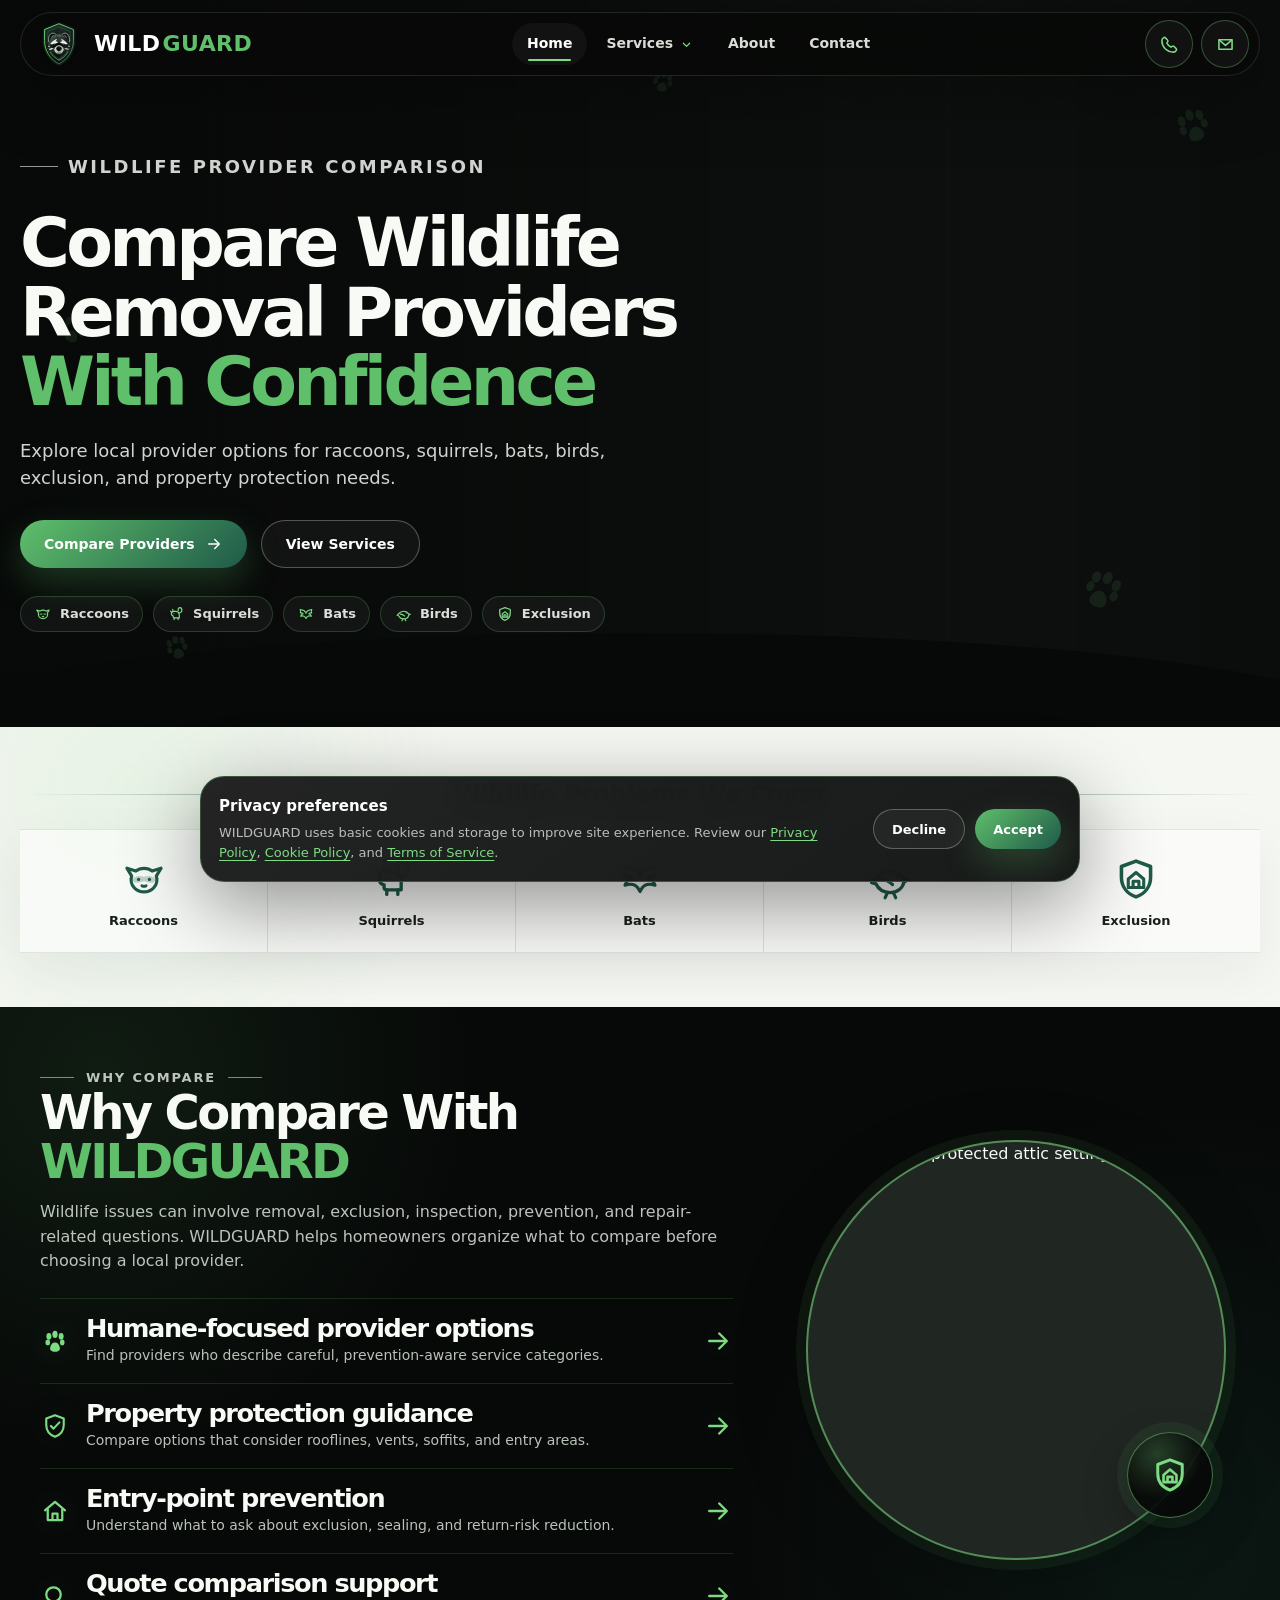
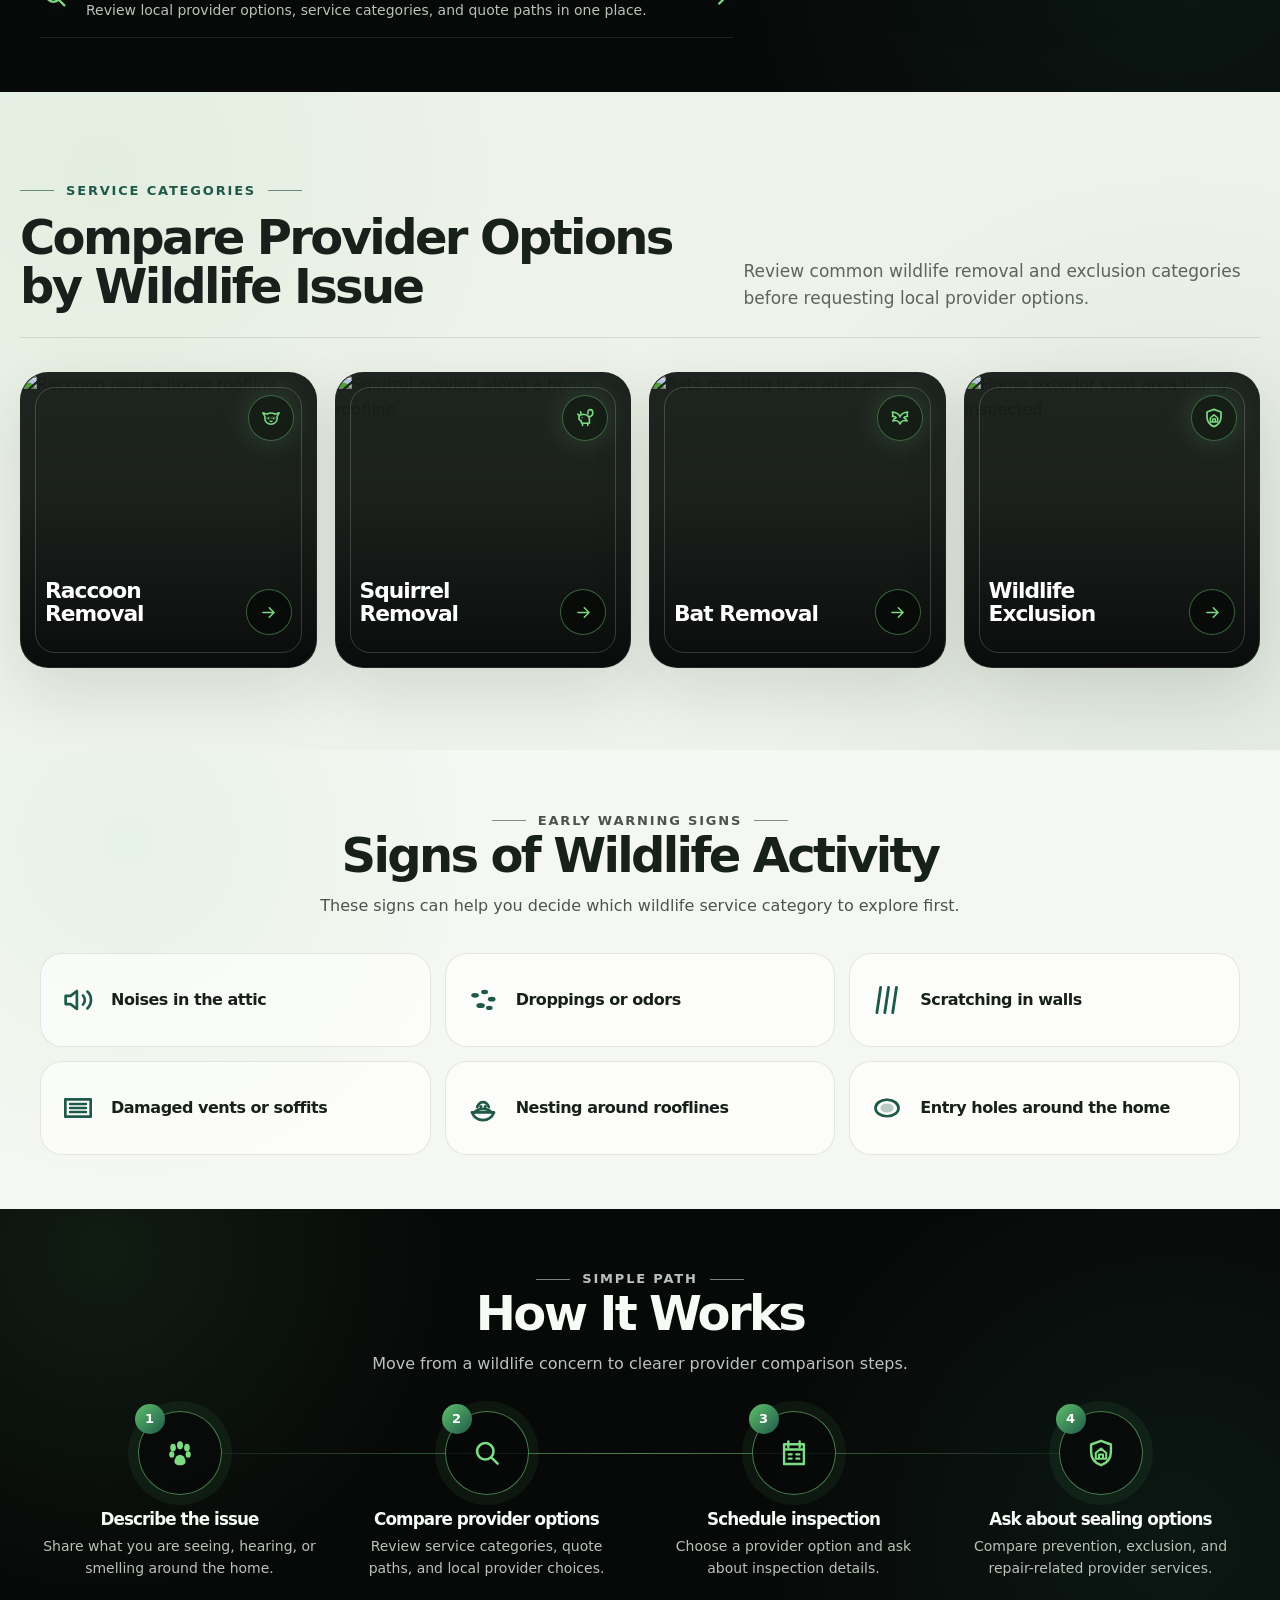
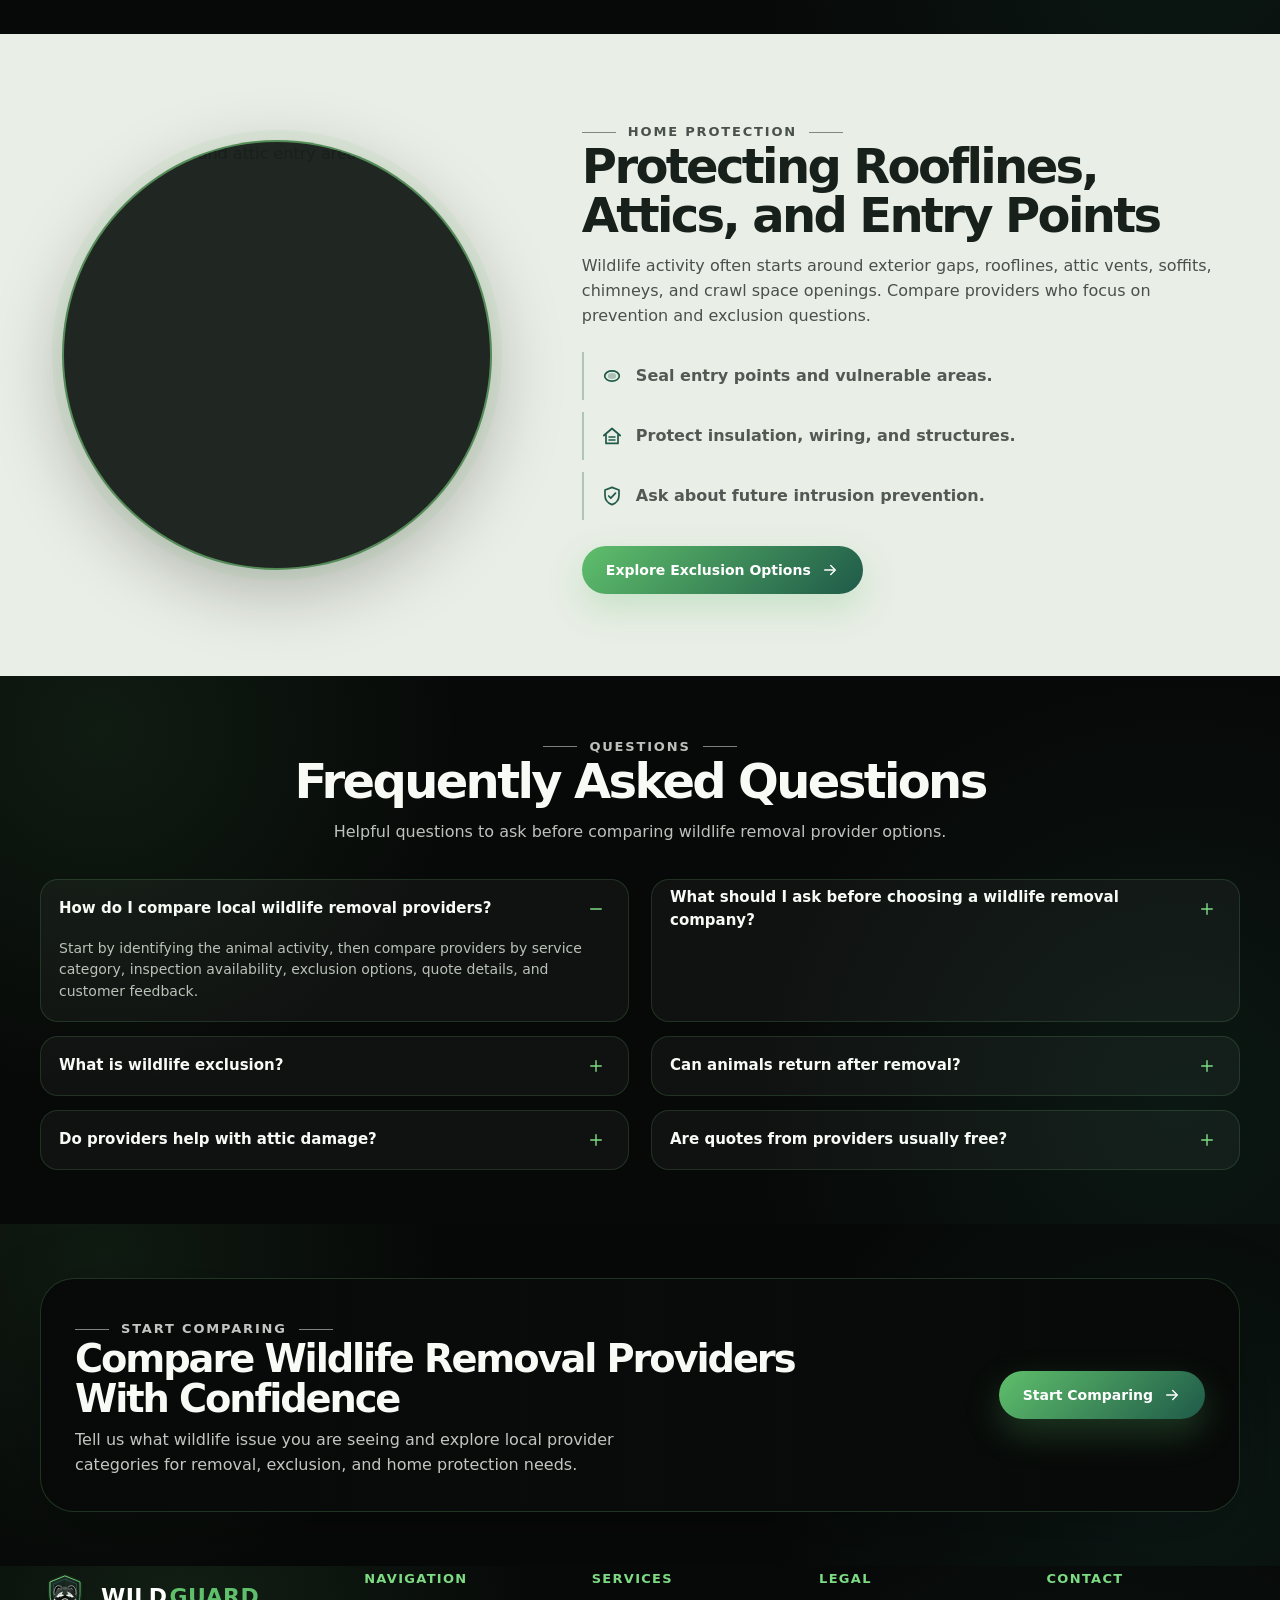
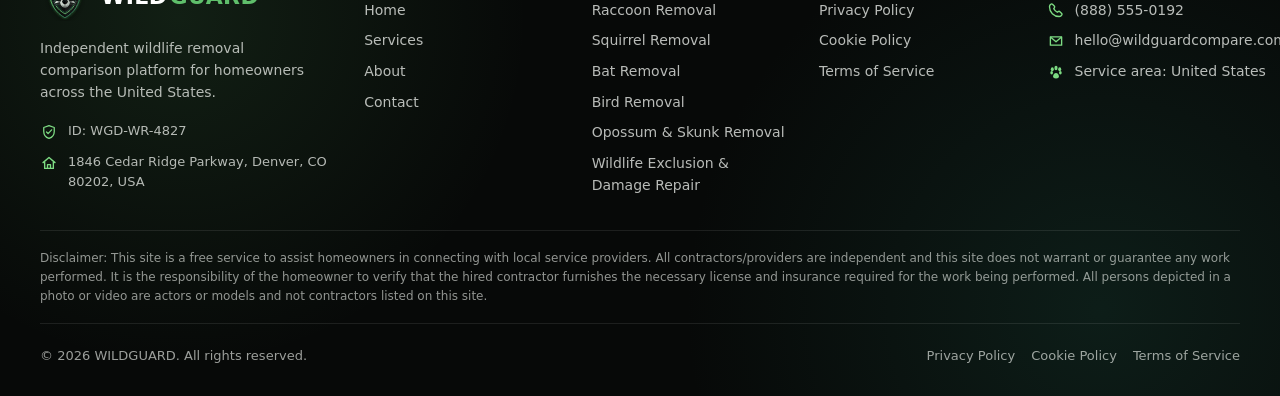
==== commit bea33860: "+" ====
--- a/index.html
+++ b/index.html
@@ -369,59 +369,49 @@
             </div>
         </section>
 
-        <section class="home-rooflines section section--soft" aria-labelledby="rooflines-title">
-            <div class="container">
-                <div class="home-rooflines__grid">
-                    <div class="home-rooflines__visual">
-                        <div class="circle-photo home-rooflines__photo home-rooflines__photo--large">
-                            <img src="assets/images/roofline-protection.jpg" alt="Home roofline and attic entry area" />
-                        </div>
-
-                        <div class="circle-photo home-rooflines__photo home-rooflines__photo--small">
-                            <img src="assets/images/attic-entry.jpg" alt="Attic entry point with wildlife concern" />
-                        </div>
-
-                        <div class="home-rooflines__shield">
-                            <span class="svg-icon" data-icon="shield-home"></span>
-                        </div>
-                    </div>
-
-                    <div class="home-rooflines__content">
-                        <div class="section-heading">
-                            <p class="section-kicker">Home protection</p>
-                            <h2 id="rooflines-title">Protecting Rooflines, Attics, and Entry Points</h2>
-                            <p>
-                                Wildlife activity often starts around exterior gaps, rooflines,
-                                attic vents, soffits, chimneys, and crawl space openings.
-                                Compare providers who focus on prevention and exclusion questions.
-                            </p>
-                        </div>
-
-                        <div class="home-rooflines__list">
-                            <p>
-                                <span class="svg-icon" data-icon="hole"></span>
-                                Seal entry points and vulnerable areas.
-                            </p>
-
-                            <p>
-                                <span class="svg-icon" data-icon="attic"></span>
-                                Protect insulation, wiring, and structures.
-                            </p>
-
-                            <p>
-                                <span class="svg-icon" data-icon="shield"></span>
-                                Ask about future intrusion prevention.
-                            </p>
-                        </div>
-
-                        <a class="button button--primary" href="wildlife-exclusion-damage-repair.html">
-                            <span>Explore Exclusion Options</span>
-                            <span class="svg-icon" data-icon="arrow"></span>
-                        </a>
-                    </div>
-                </div>
-            </div>
-        </section>
+<section class="home-rooflines section section--soft" aria-labelledby="rooflines-title">
+    <div class="container">
+        <div class="home-rooflines__grid">
+            <div class="circle-photo home-rooflines__photo">
+                <img src="assets/images/roofline-protection.jpg" alt="Home roofline and attic entry area" />
+            </div>
+
+            <div class="home-rooflines__content">
+                <div class="section-heading">
+                    <p class="section-kicker">Home protection</p>
+                    <h2 id="rooflines-title">Protecting Rooflines, Attics, and Entry Points</h2>
+                    <p>
+                        Wildlife activity often starts around exterior gaps, rooflines,
+                        attic vents, soffits, chimneys, and crawl space openings.
+                        Compare providers who focus on prevention and exclusion questions.
+                    </p>
+                </div>
+
+                <div class="home-rooflines__list">
+                    <p>
+                        <span class="svg-icon" data-icon="hole"></span>
+                        Seal entry points and vulnerable areas.
+                    </p>
+
+                    <p>
+                        <span class="svg-icon" data-icon="attic"></span>
+                        Protect insulation, wiring, and structures.
+                    </p>
+
+                    <p>
+                        <span class="svg-icon" data-icon="shield"></span>
+                        Ask about future intrusion prevention.
+                    </p>
+                </div>
+
+                <a class="button button--primary" href="wildlife-exclusion-damage-repair.html">
+                    <span>Explore Exclusion Options</span>
+                    <span class="svg-icon" data-icon="arrow"></span>
+                </a>
+            </div>
+        </div>
+    </div>
+</section>
 
         <section class="home-faq section section--dark section--compact" aria-labelledby="home-faq-title">
             <div class="container">
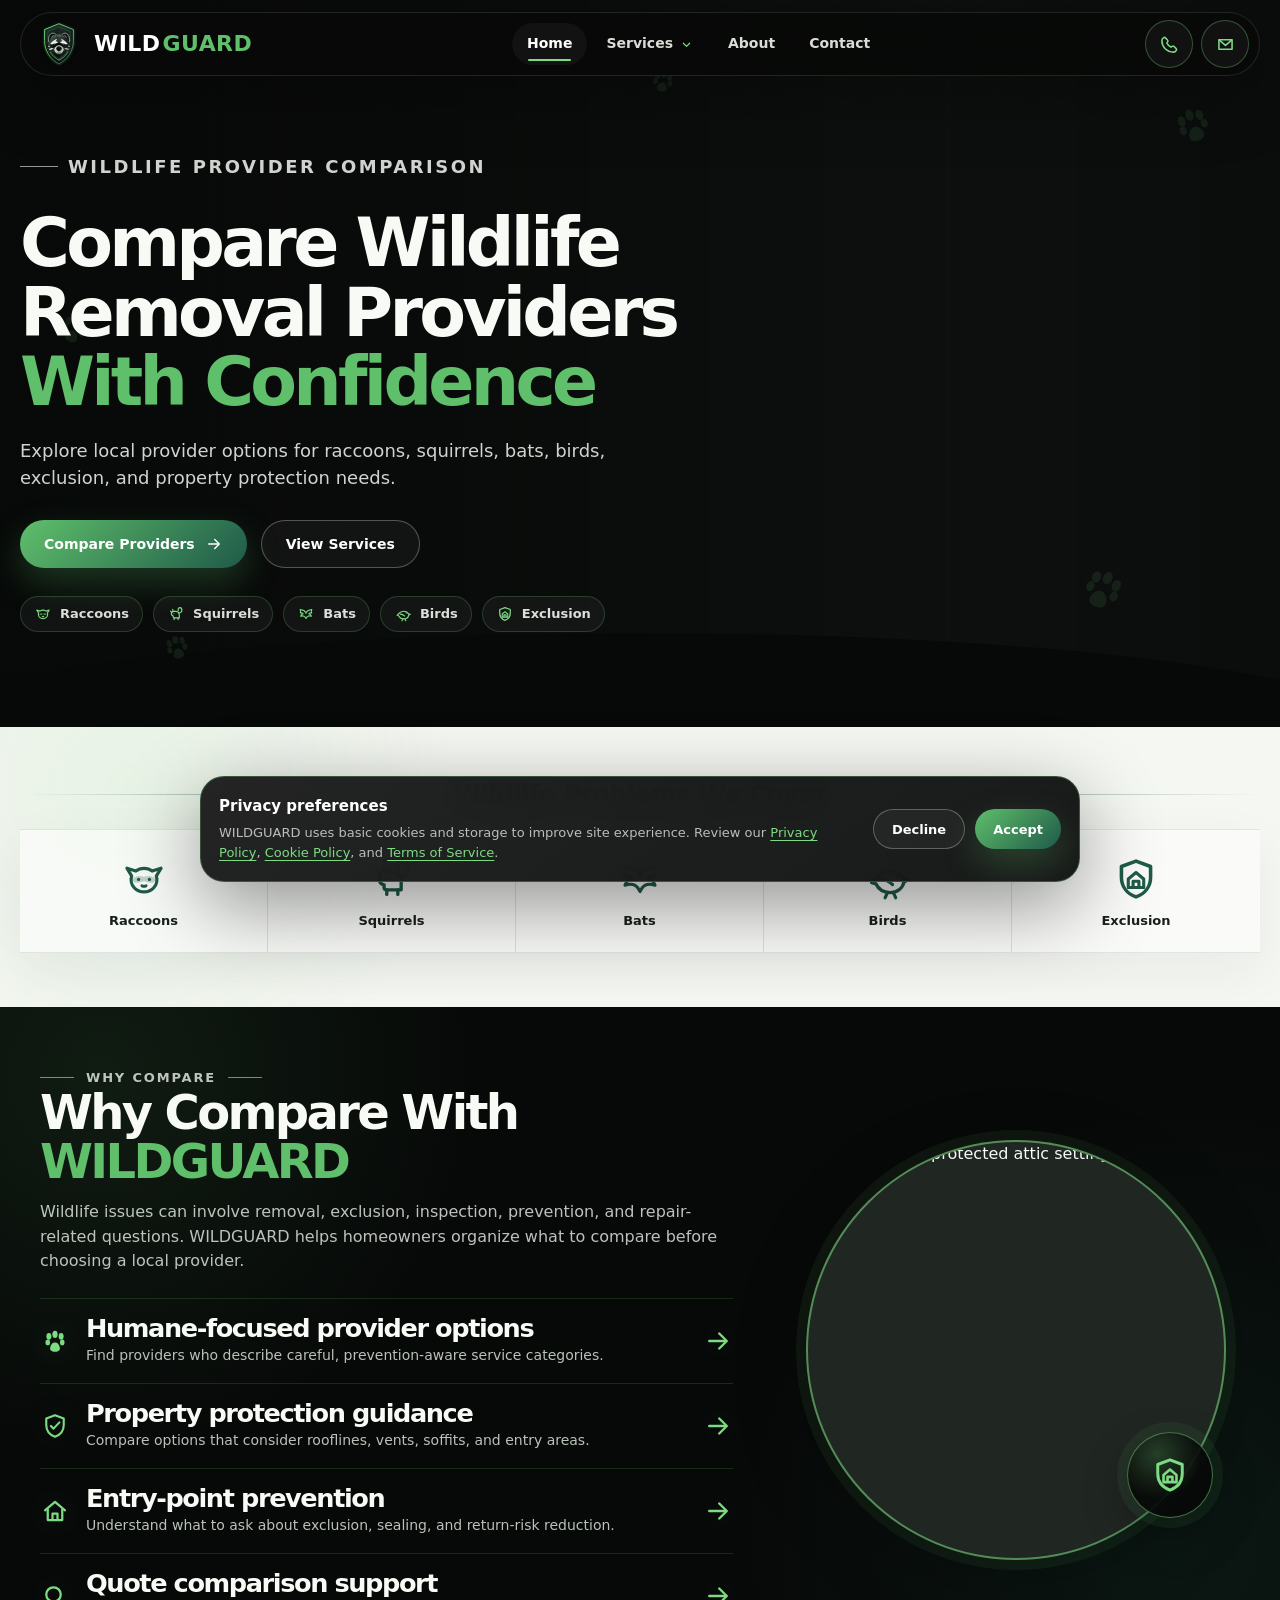
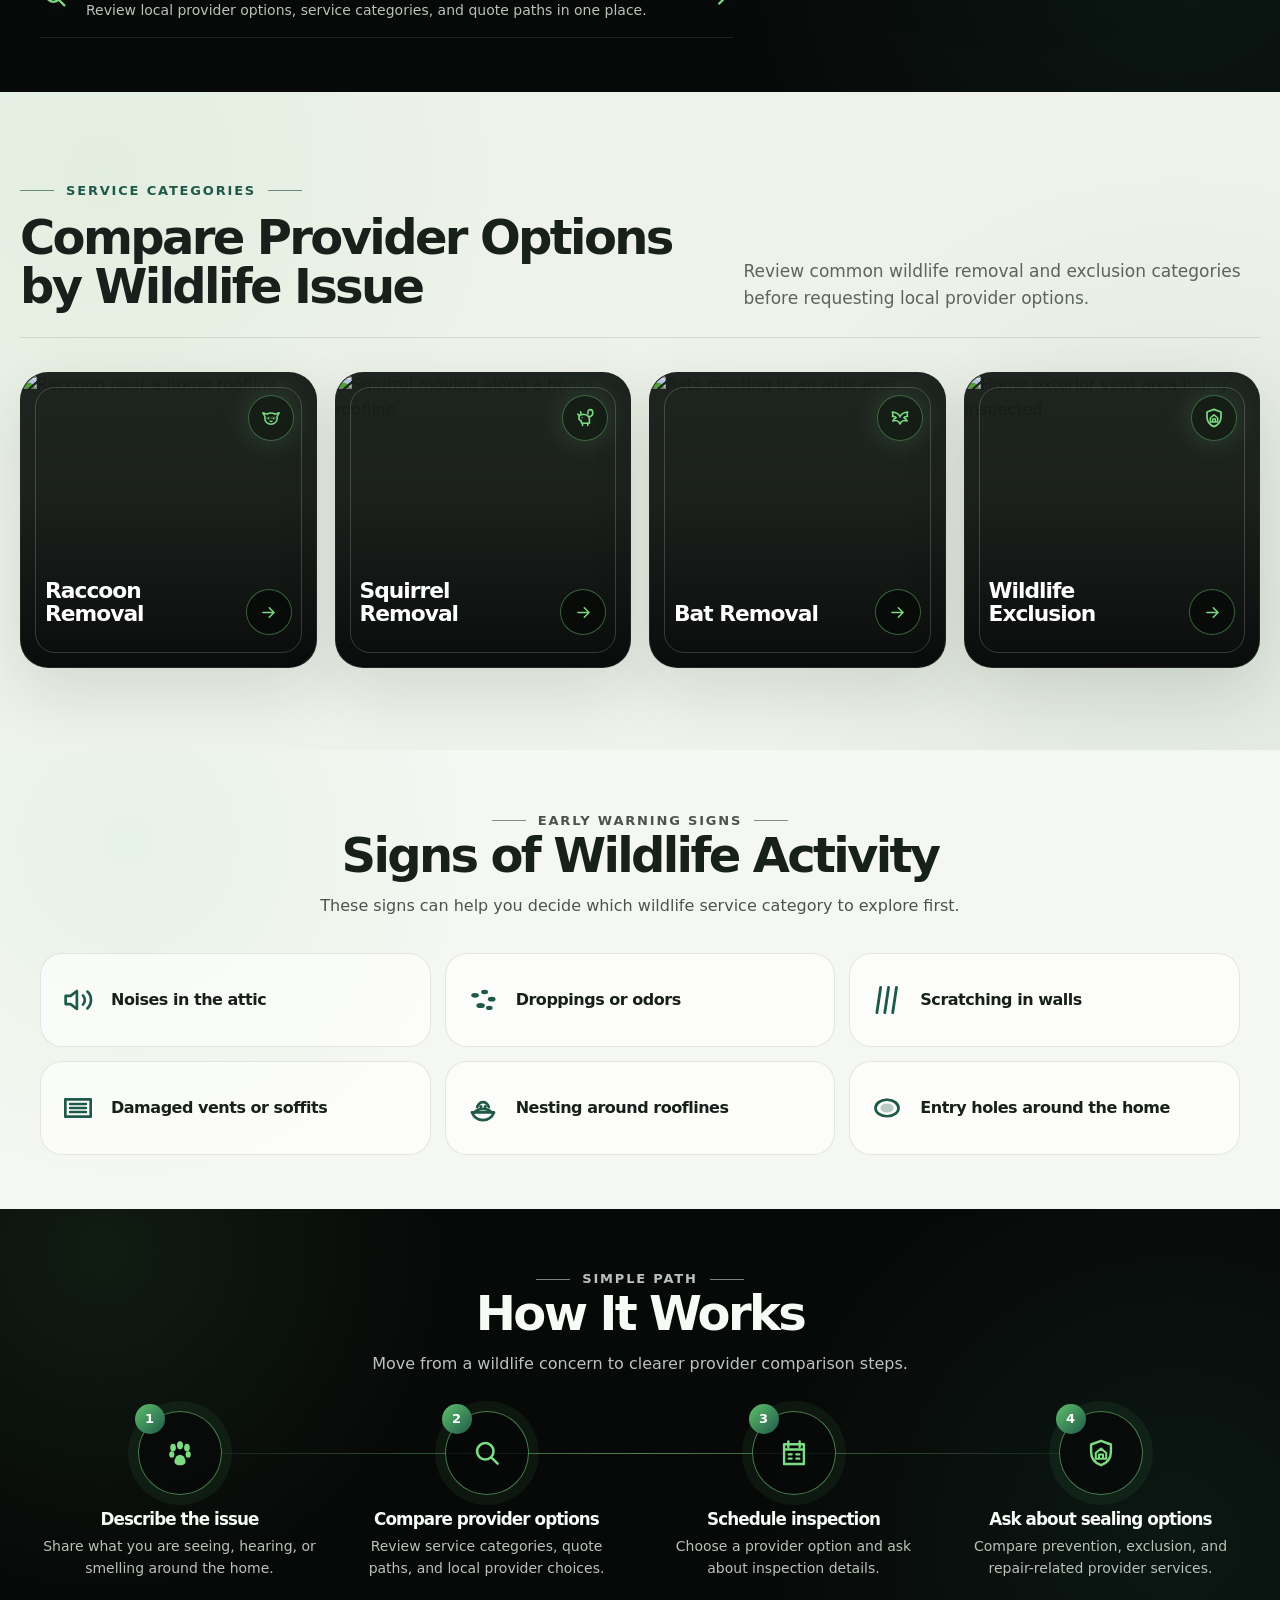
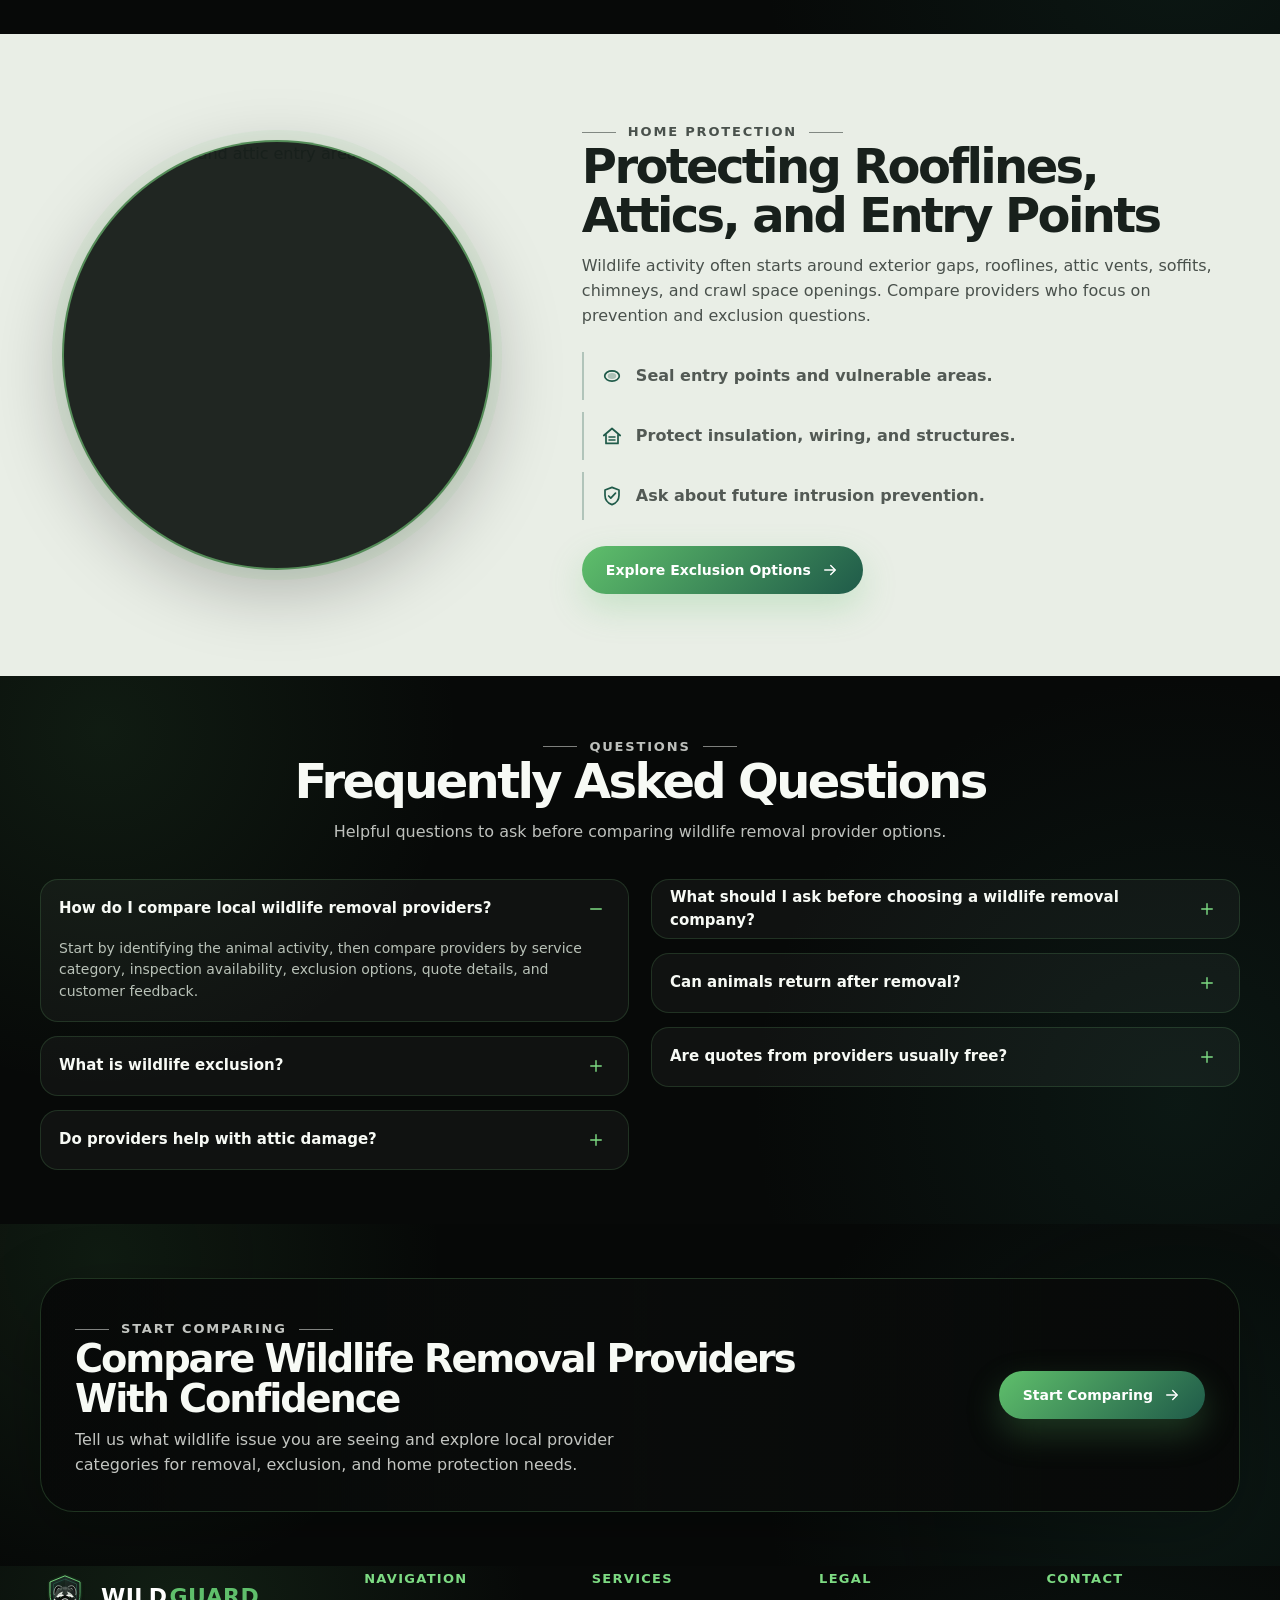
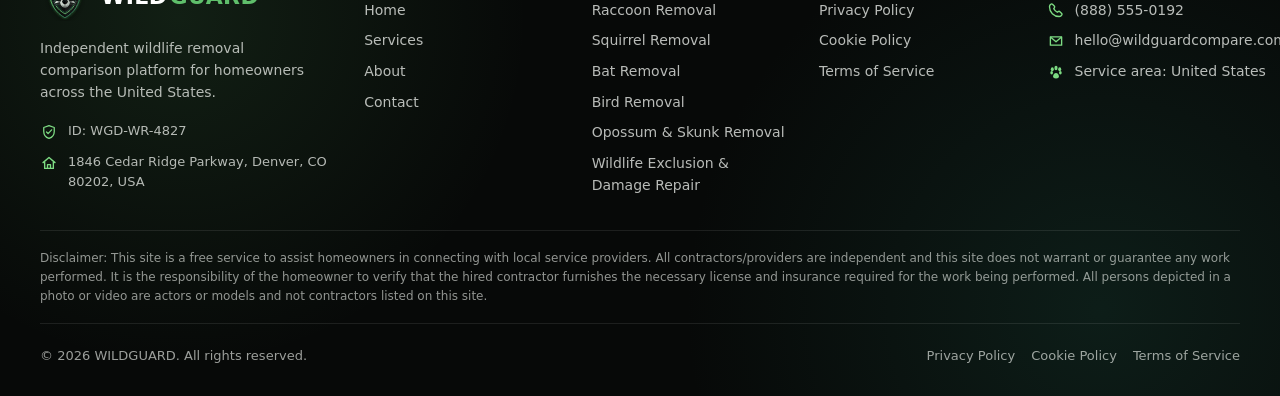
==== commit 47207fb8: "+" ====
--- a/index.html
+++ b/index.html
@@ -423,7 +423,8 @@
                     </p>
                 </div>
 
-                <div class="faq-grid" data-accordion data-accordion-single>
+            <div class="faq-grid faq-grid--columns" data-accordion data-accordion-single>
+                <div class="faq-column">
                     <div class="faq-item is-open" data-accordion-item>
                         <button class="faq-item__button" type="button" data-accordion-trigger>
                             <span>How do I compare local wildlife removal providers?</span>
@@ -432,7 +433,7 @@
                                 <span class="svg-icon" data-icon="minus"></span>
                             </span>
                         </button>
-
+            
                         <div class="faq-item__panel" data-accordion-panel>
                             <p>
                                 Start by identifying the animal activity, then compare providers by service category,
@@ -440,7 +441,43 @@
                             </p>
                         </div>
                     </div>
-
+            
+                    <div class="faq-item" data-accordion-item>
+                        <button class="faq-item__button" type="button" data-accordion-trigger>
+                            <span>What is wildlife exclusion?</span>
+                            <span class="faq-item__icon">
+                                <span class="svg-icon" data-icon="plus"></span>
+                                <span class="svg-icon" data-icon="minus"></span>
+                            </span>
+                        </button>
+            
+                        <div class="faq-item__panel" data-accordion-panel hidden>
+                            <p>
+                                Wildlife exclusion usually refers to reviewing and sealing possible entry points
+                                so animals are less likely to re-enter a home after the issue is addressed.
+                            </p>
+                        </div>
+                    </div>
+            
+                    <div class="faq-item" data-accordion-item>
+                        <button class="faq-item__button" type="button" data-accordion-trigger>
+                            <span>Do providers help with attic damage?</span>
+                            <span class="faq-item__icon">
+                                <span class="svg-icon" data-icon="plus"></span>
+                                <span class="svg-icon" data-icon="minus"></span>
+                            </span>
+                        </button>
+            
+                        <div class="faq-item__panel" data-accordion-panel hidden>
+                            <p>
+                                Some providers may offer repair-related or cleanup-related options.
+                                Homeowners should compare each provider’s listed services and verify details directly.
+                            </p>
+                        </div>
+                    </div>
+                </div>
+            
+                <div class="faq-column">
                     <div class="faq-item" data-accordion-item>
                         <button class="faq-item__button" type="button" data-accordion-trigger>
                             <span>What should I ask before choosing a wildlife removal company?</span>
@@ -449,7 +486,7 @@
                                 <span class="svg-icon" data-icon="minus"></span>
                             </span>
                         </button>
-
+            
                         <div class="faq-item__panel" data-accordion-panel hidden>
                             <p>
                                 Ask about inspection steps, humane handling methods, exclusion recommendations,
@@ -457,24 +494,7 @@
                             </p>
                         </div>
                     </div>
-
-                    <div class="faq-item" data-accordion-item>
-                        <button class="faq-item__button" type="button" data-accordion-trigger>
-                            <span>What is wildlife exclusion?</span>
-                            <span class="faq-item__icon">
-                                <span class="svg-icon" data-icon="plus"></span>
-                                <span class="svg-icon" data-icon="minus"></span>
-                            </span>
-                        </button>
-
-                        <div class="faq-item__panel" data-accordion-panel hidden>
-                            <p>
-                                Wildlife exclusion usually refers to reviewing and sealing possible entry points
-                                so animals are less likely to re-enter a home after the issue is addressed.
-                            </p>
-                        </div>
-                    </div>
-
+            
                     <div class="faq-item" data-accordion-item>
                         <button class="faq-item__button" type="button" data-accordion-trigger>
                             <span>Can animals return after removal?</span>
@@ -483,7 +503,7 @@
                                 <span class="svg-icon" data-icon="minus"></span>
                             </span>
                         </button>
-
+            
                         <div class="faq-item__panel" data-accordion-panel hidden>
                             <p>
                                 They may return if entry points remain open. That is why many homeowners ask
@@ -491,24 +511,7 @@
                             </p>
                         </div>
                     </div>
-
-                    <div class="faq-item" data-accordion-item>
-                        <button class="faq-item__button" type="button" data-accordion-trigger>
-                            <span>Do providers help with attic damage?</span>
-                            <span class="faq-item__icon">
-                                <span class="svg-icon" data-icon="plus"></span>
-                                <span class="svg-icon" data-icon="minus"></span>
-                            </span>
-                        </button>
-
-                        <div class="faq-item__panel" data-accordion-panel hidden>
-                            <p>
-                                Some providers may offer repair-related or cleanup-related options.
-                                Homeowners should compare each provider’s listed services and verify details directly.
-                            </p>
-                        </div>
-                    </div>
-
+            
                     <div class="faq-item" data-accordion-item>
                         <button class="faq-item__button" type="button" data-accordion-trigger>
                             <span>Are quotes from providers usually free?</span>
@@ -517,7 +520,7 @@
                                 <span class="svg-icon" data-icon="minus"></span>
                             </span>
                         </button>
-
+            
                         <div class="faq-item__panel" data-accordion-panel hidden>
                             <p>
                                 Quote and inspection policies can vary by provider and location.
@@ -526,6 +529,7 @@
                         </div>
                     </div>
                 </div>
+            </div>
             </div>
         </section>
 
--- a/css/style.css
+++ b/css/style.css
@@ -2189,3 +2189,4 @@
         transition-duration: 0.001ms !important;
     }
 }
+
